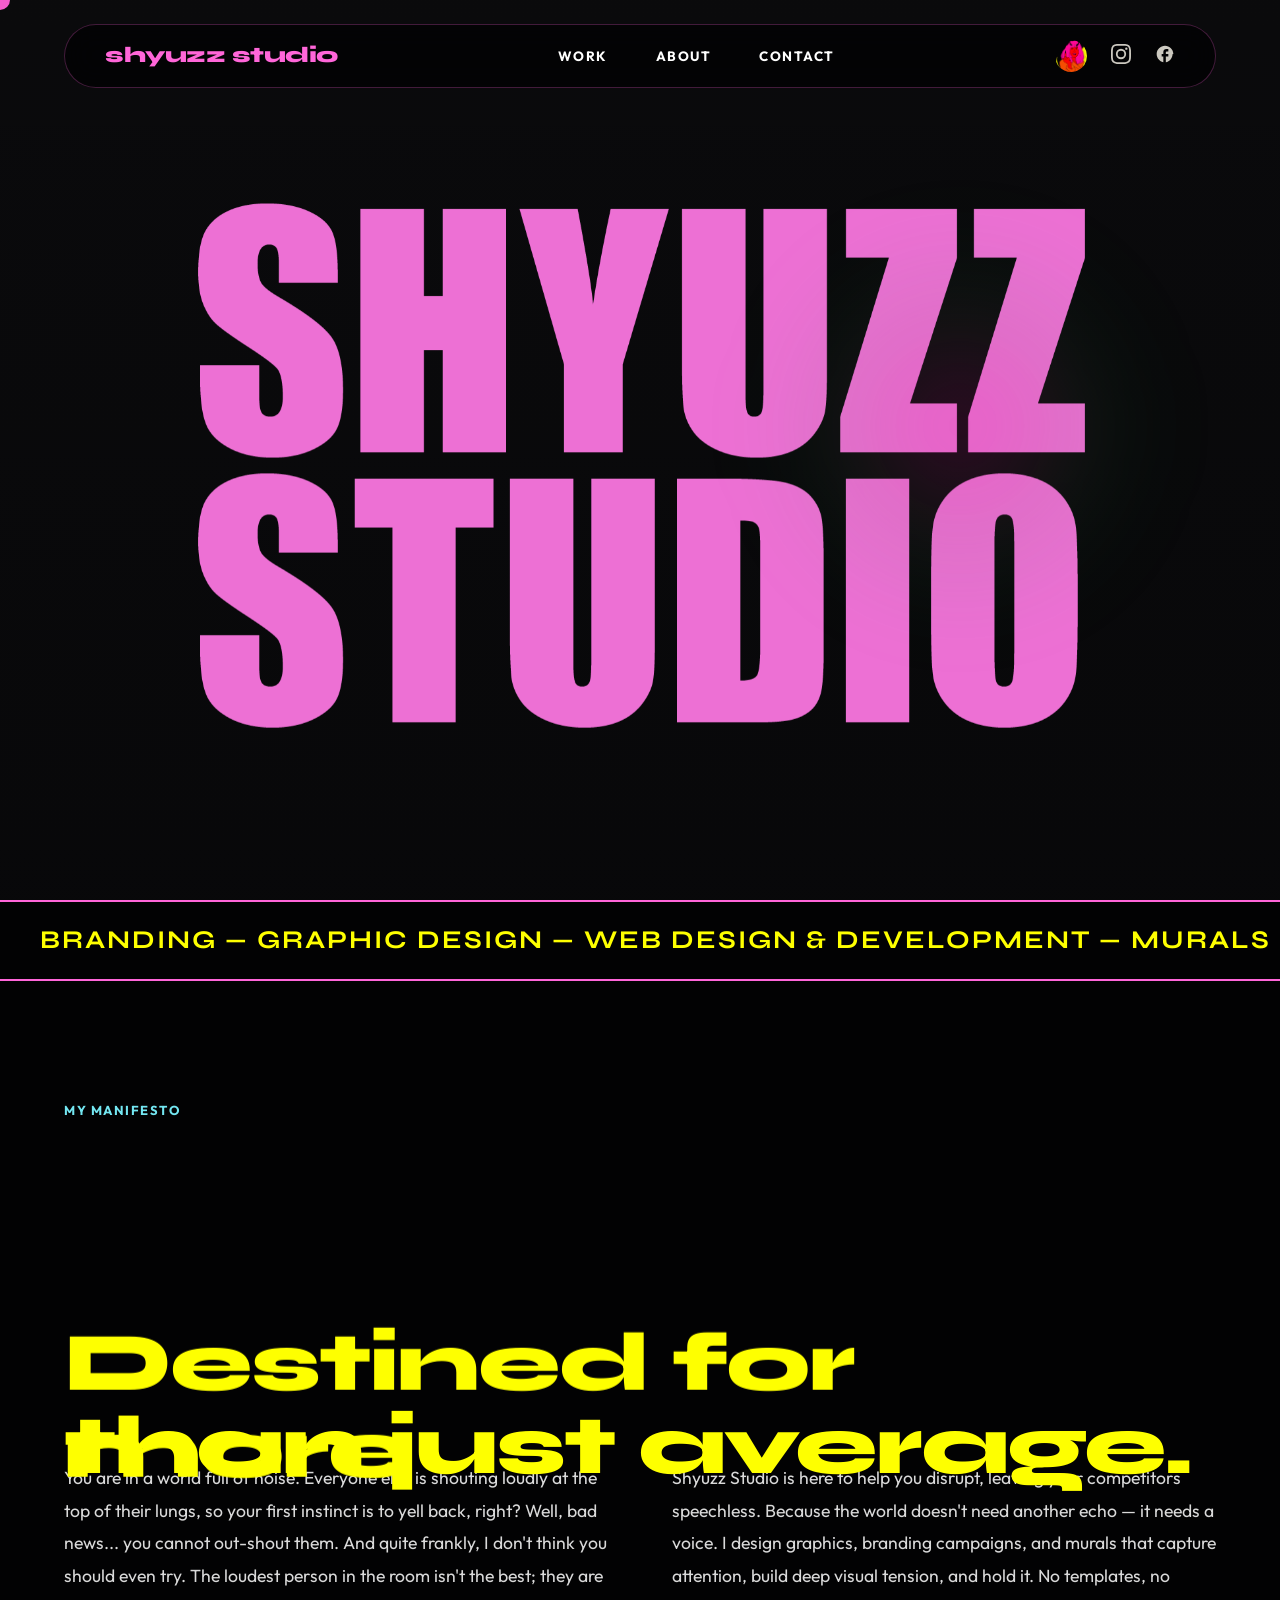
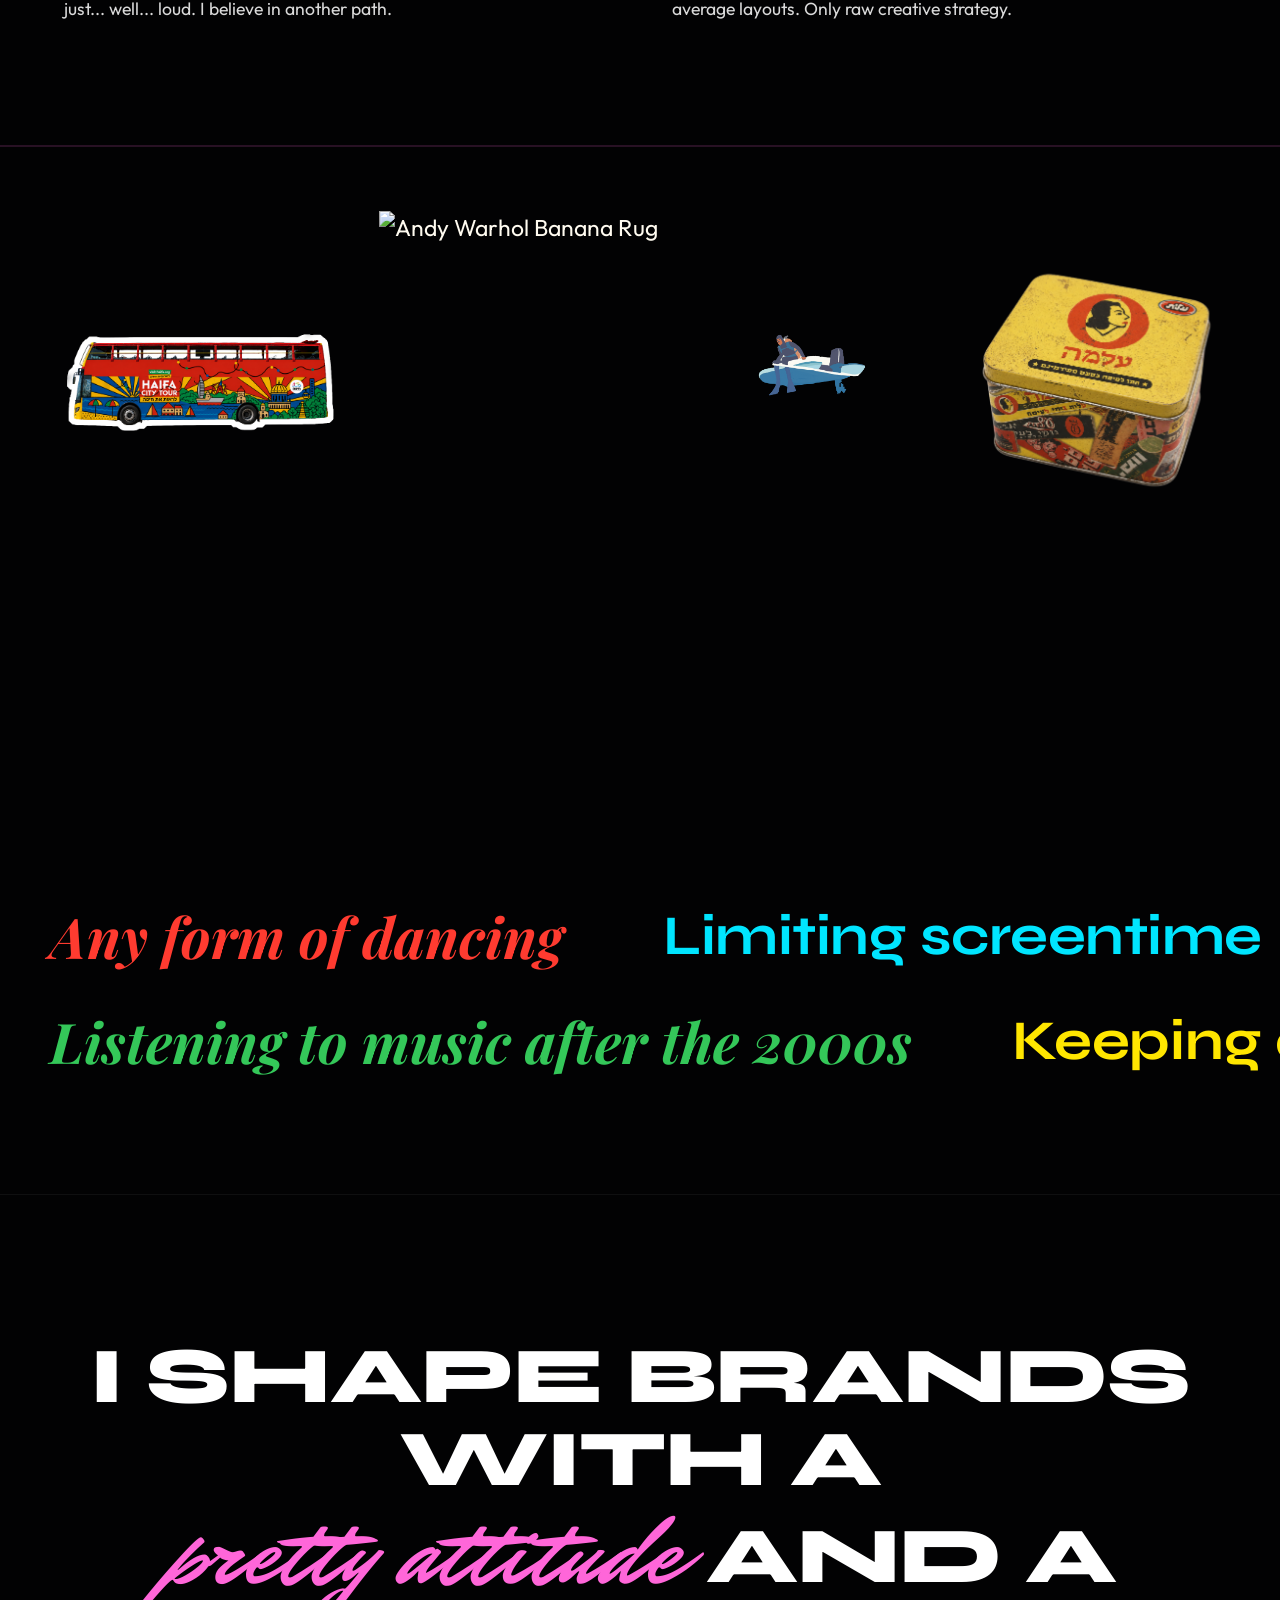
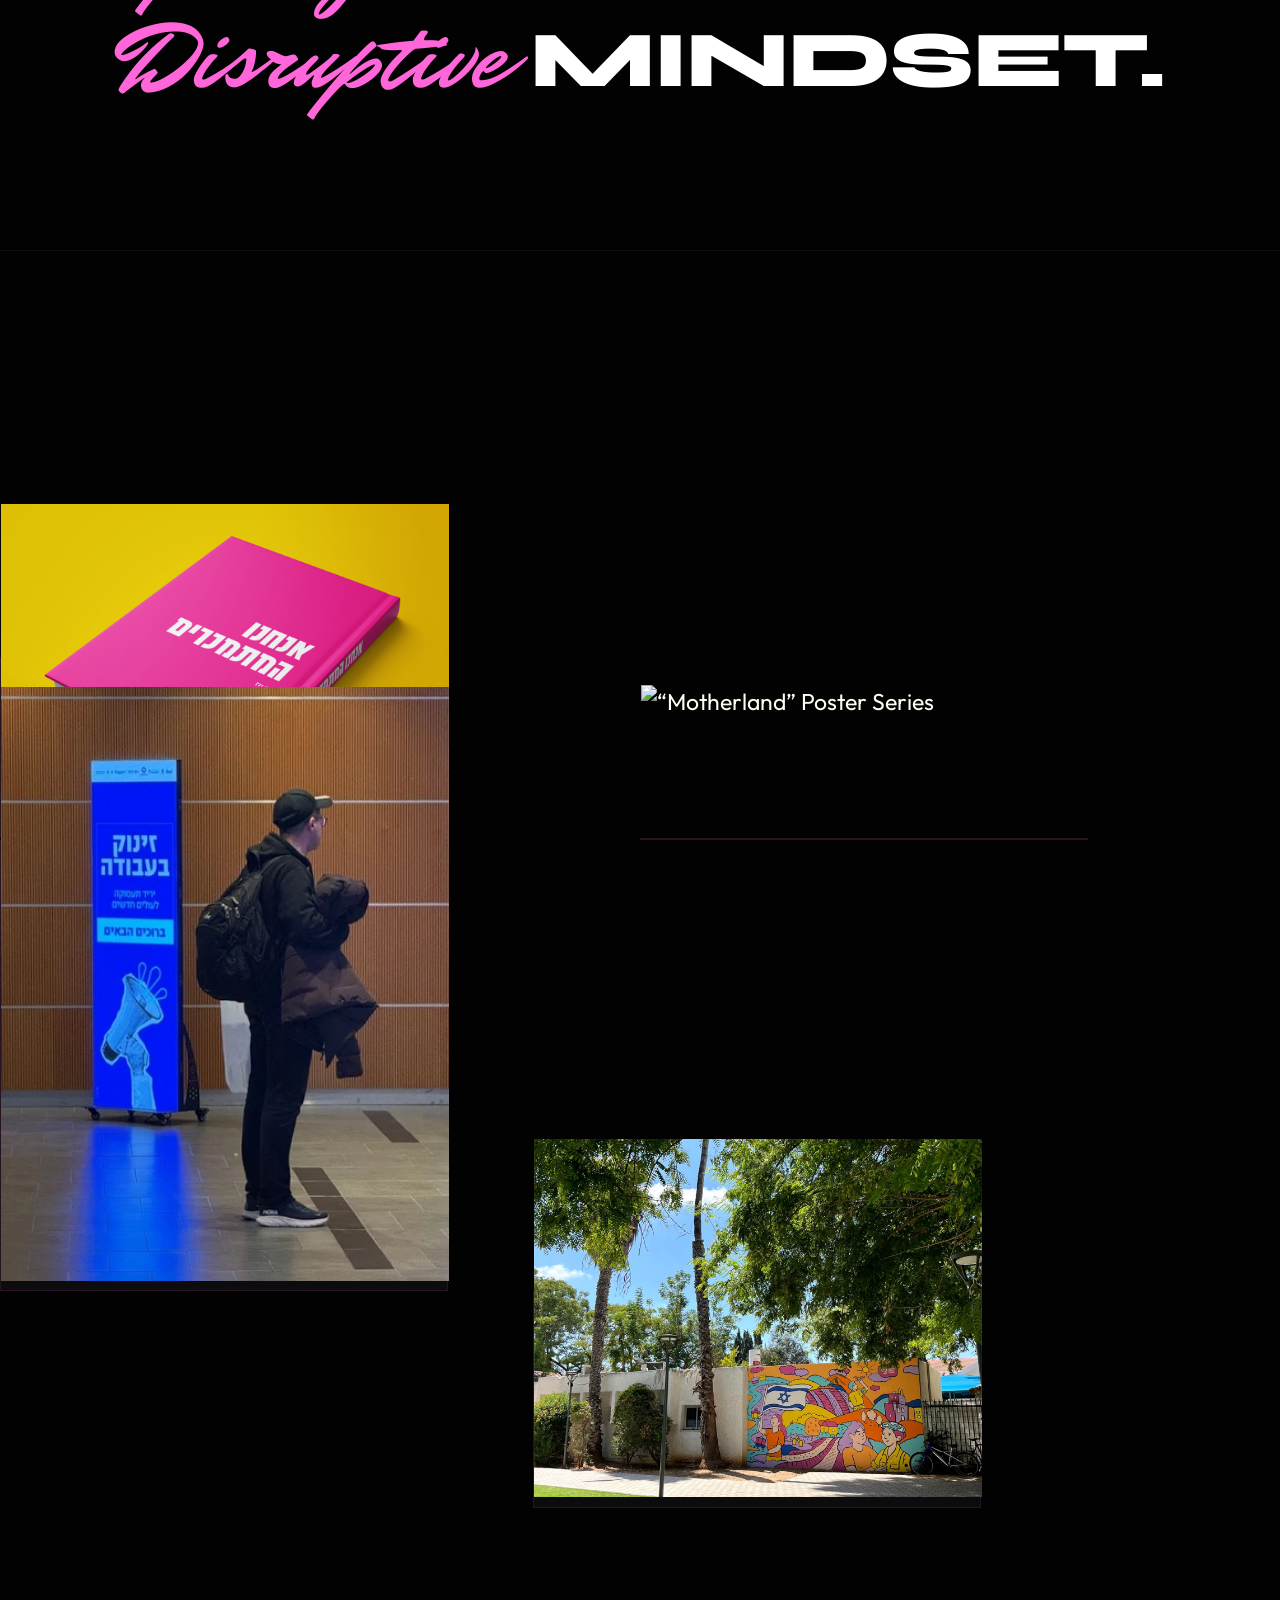
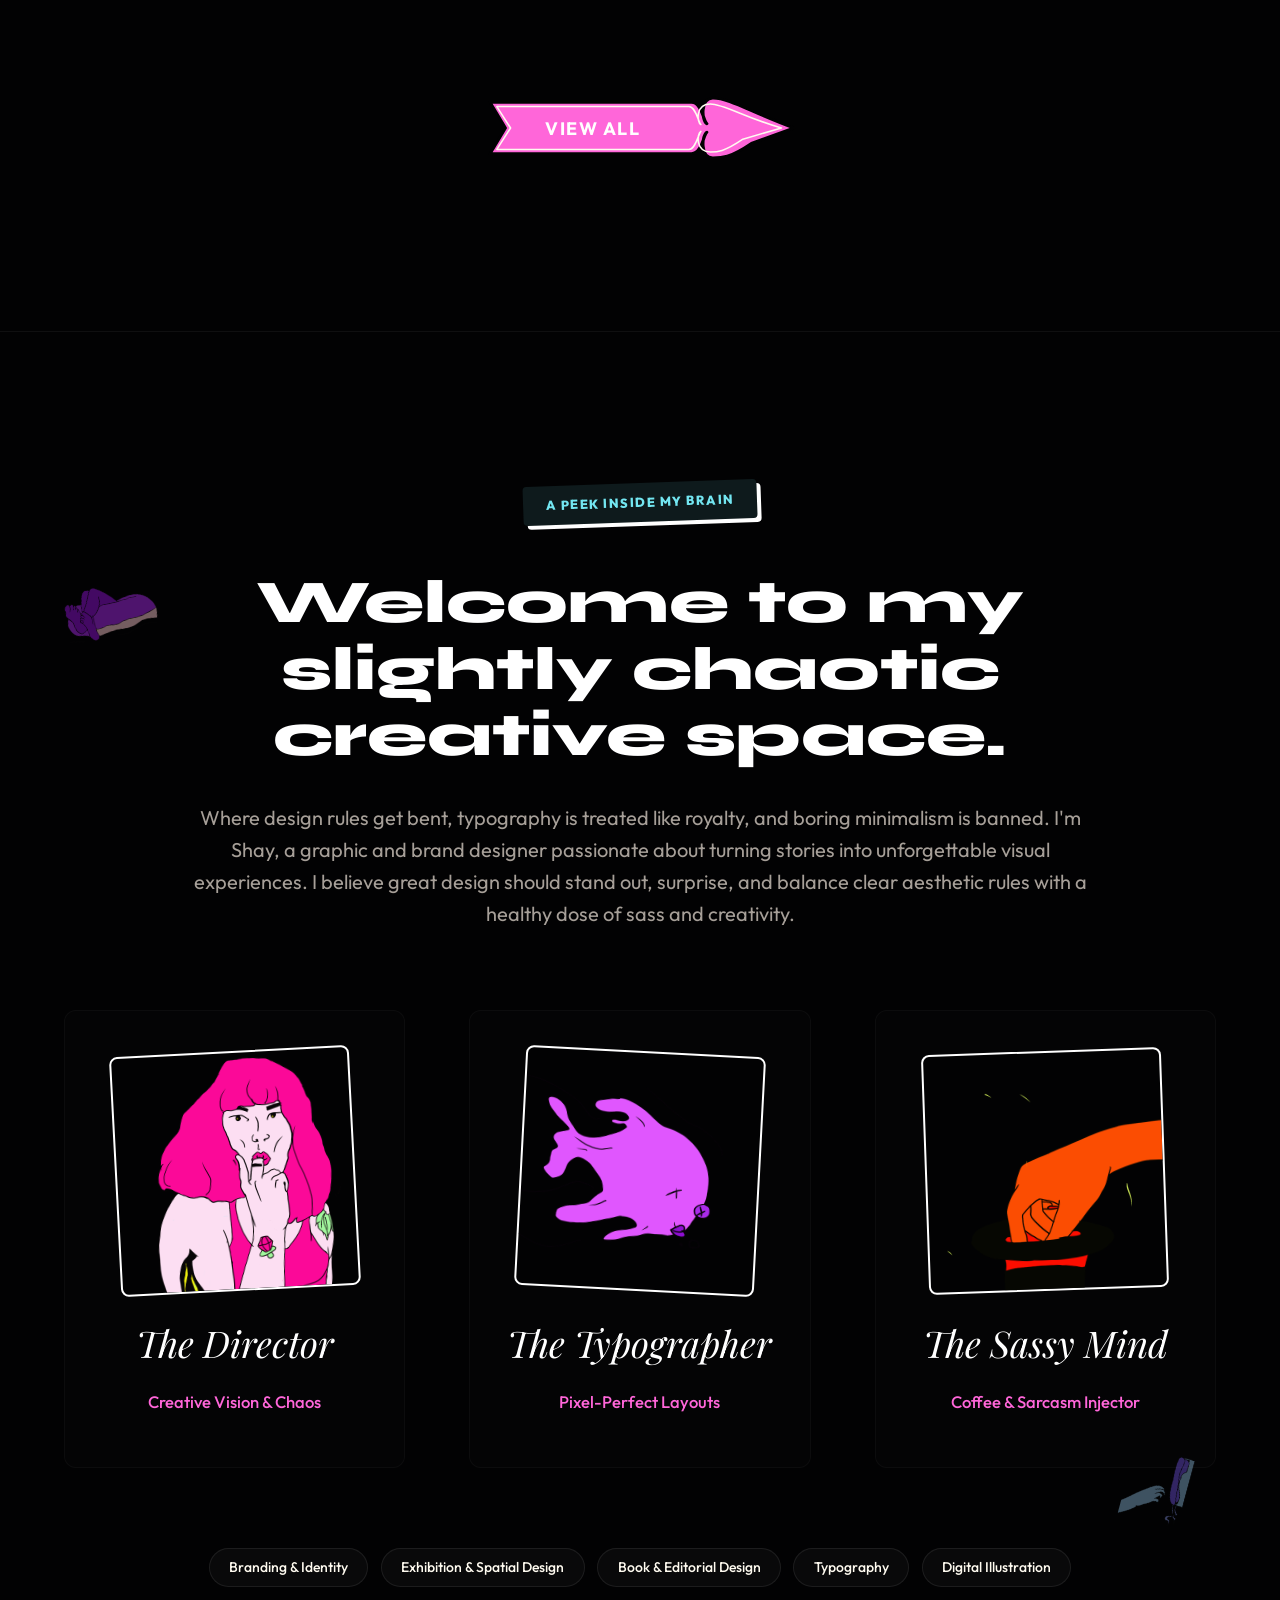
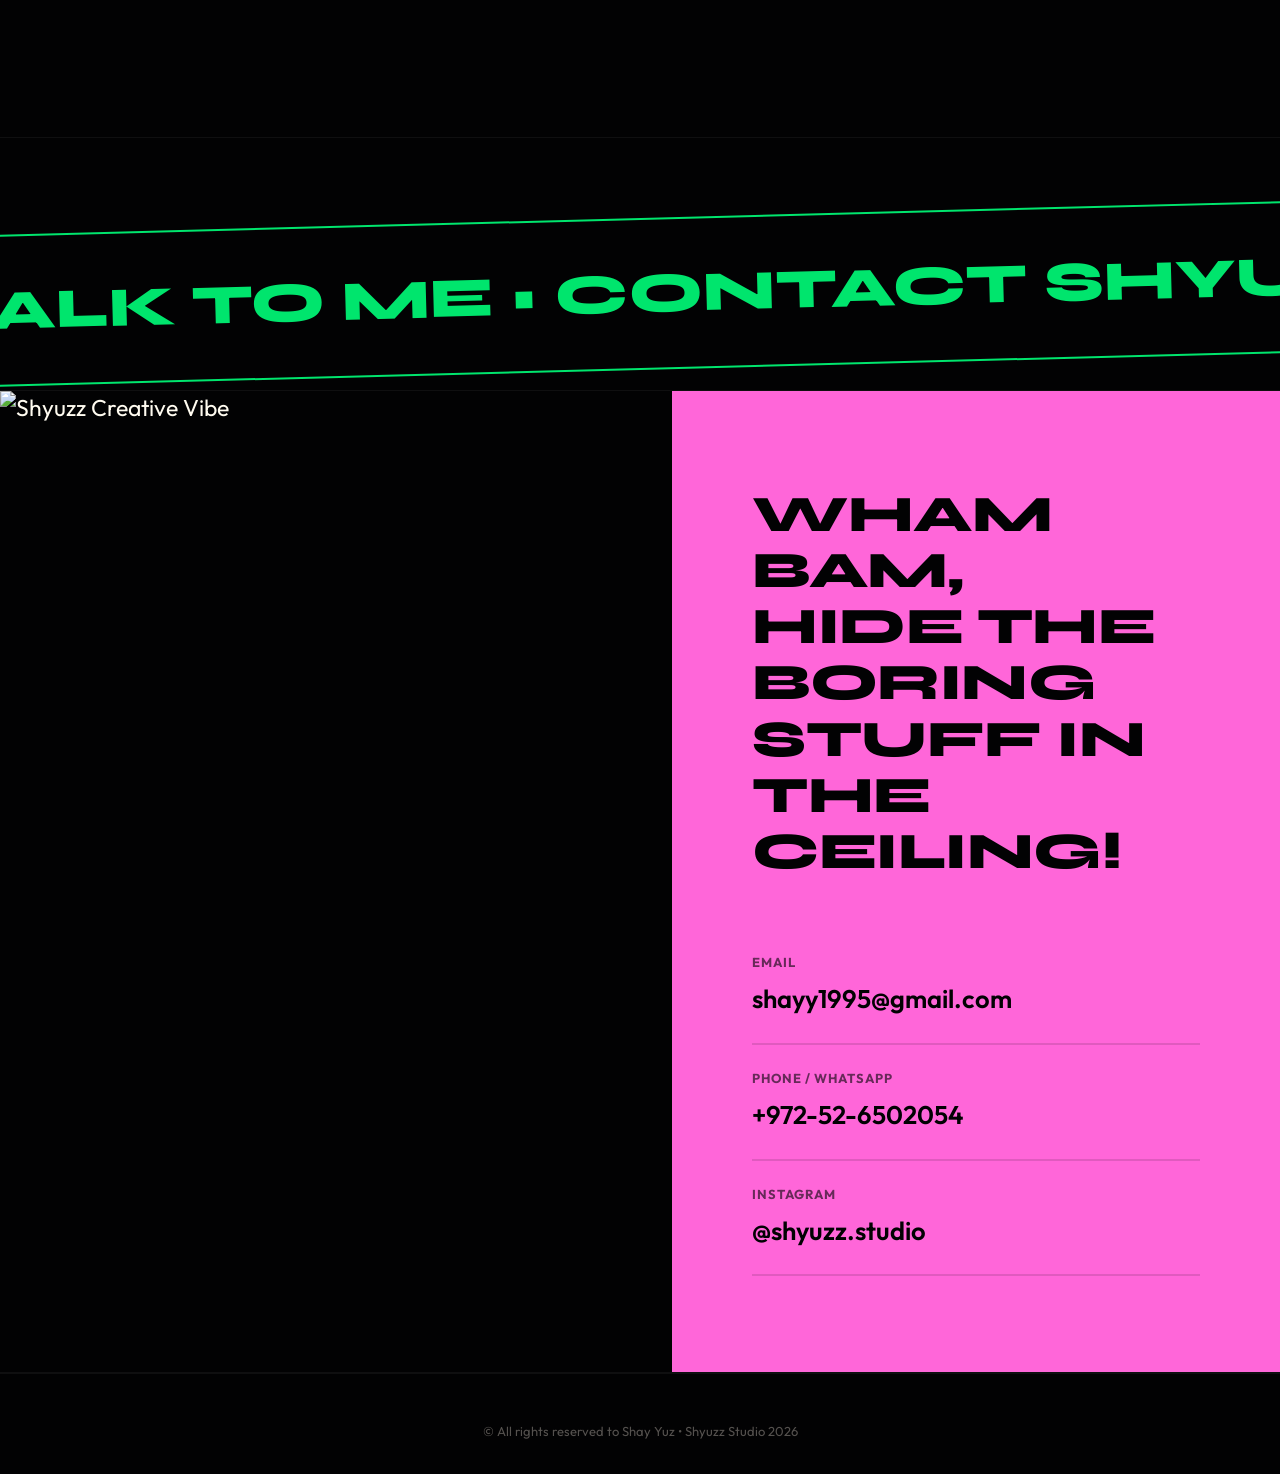
==== index.html @ 16d1f601 "v5.60: Fix Work background watermark display scope to strictly trigger only inside #work section" ====
<!DOCTYPE html>
<html lang="en" dir="ltr">
<head>
    <meta charset="UTF-8">
    <meta name="viewport" content="width=device-width, initial-scale=1.0">
    <title>Shyuzz Studio | Branding & Graphic Design</title>
    <meta name="description" content="Portfolio of Shay Yuz, brand & graphic designer. Bold identity design, exhibition graphics, murals, and visual storytelling.">
    
    <!-- Google Fonts -->
    <link rel="preconnect" href="https://fonts.googleapis.com">
    <link rel="preconnect" href="https://fonts.gstatic.com" crossorigin>
    <link href="https://fonts.googleapis.com/css2?family=Bodoni+Moda:ital,opsz,wght@0,6..96,400..700;1,6..96,400..700&family=Outfit:wght@300;400;500;700&family=Playfair+Display:ital,wght@0,400;0,700;1,700;1,800&family=Syne:wght@700;800&family=Caveat:wght@700&family=Mr+Dafoe&display=swap" rel="stylesheet">
    
    <!-- CSS Style -->
    <link rel="stylesheet" href="main-theme.css?v=5.60">
</head>
<body>

    <!-- Custom Cursor -->
    <div class="custom-cursor">
        <span class="cursor-text">VIEW</span>
    </div>

    <!-- Navigation Header -->
    <header class="main-header">
        <div class="header-container">
            <a href="/" class="logo">shyuzz studio</a>
            
            <nav class="main-nav">
                <a href="#work" class="nav-link">Work</a>
                <a href="#about" class="nav-link">About</a>
                <a href="#contact" class="nav-link">Contact</a>
            </nav>

            <div class="social-links">
                <!-- Tiny integrated Devil GIF animation in Header -->
                <div class="mini-gif-icon">
                    <img src="assets/Devil.gif" alt="Devil icon" class="header-mini-gif">
                </div>
                <a href="https://www.instagram.com/shyuzz.studio/" target="_blank" aria-label="Instagram">
                    <svg width="20" height="20" fill="currentColor" viewBox="0 0 24 24">
                        <path d="M12 2.163c3.204 0 3.584.012 4.85.07 3.252.148 4.771 1.691 4.919 4.919.058 1.265.069 1.645.069 4.849 0 3.205-.012 3.584-.069 4.849-.149 3.225-1.664 4.771-4.919 4.919-1.266.058-1.644.07-4.85.07-3.204 0-3.584-.012-4.849-.07-3.26-.149-4.771-1.699-4.919-4.92-.058-1.265-.07-1.644-.07-4.849 0-3.204.013-3.583.07-4.849.149-3.227 1.664-4.771 4.919-4.919 1.266-.057 1.645-.069 4.849-.069zM12 0C8.741 0 8.333.014 7.053.072 2.695.272.273 2.69.073 7.051.014 8.333 0 8.741 0 12c0 3.259.014 3.668.072 4.948.2 4.358 2.618 6.78 6.98 6.98 1.281.058 1.689.072 4.948.072 3.259 0 3.668-.014 4.948-.072 4.354-.2 6.782-2.618 6.979-6.98.059-1.28.073-1.689.073-4.948 0-3.259-.014-3.667-.072-4.947-.196-4.354-2.617-6.78-6.979-6.98C15.668.014 15.259 0 12 0zm0 5.838a6.162 6.162 0 1 0 0 12.324 6.162 6.162 0 0 0 0-12.324zM12 16a4 4 0 1 1 0-8 4 4 0 0 1 0 8zm6.406-11.845a1.44 1.44 0 1 0 0 2.881 1.44 1.44 0 0 0 0-2.881z"/>
                    </svg>
                </a>
                <a href="https://www.facebook.com/shay.yuz" target="_blank" aria-label="Facebook">
                    <svg width="20" height="20" fill="currentColor" viewBox="0 0 24 24">
                        <path d="M22 12c0-5.52-4.48-10-10-10S2 6.48 2 12c0 4.84 3.44 8.87 8 9.8V15H8v-3h2V9.5C10 7.57 11.57 6 13.5 6H16v3h-2c-.55 0-1 .45-1 1v2h3v3h-3v6.95c4.56-.93 8-4.96 8-9.75z"/>
                    </svg>
                </a>
            </div>

            <!-- Hamburger Button for mobile -->
            <button class="mobile-menu-btn" aria-label="Toggle Menu">
                <span class="bar"></span>
                <span class="bar"></span>
            </button>
        </div>
    </header>

    <!-- Fullscreen Mobile Menu -->
    <div class="mobile-menu-overlay">
        <nav class="mobile-nav">
            <a href="#work" class="mobile-nav-link">Work</a>
            <a href="#about" class="mobile-nav-link">About</a>
            <a href="#contact" class="mobile-nav-link">Contact</a>
        </nav>
    </div>

    <!-- Main Container -->
    <main id="smooth-wrapper">
        <div id="smooth-content">

            <!-- Panel 1: Pure Black Background -->
            <div class="scroll-color-panel" data-bg-color="#020203">
                <!-- Hero Section -->
            <section class="hero-section">
                <!-- Looping video background -->
                <div class="hero-video-bg-container">
                    <video src="assets/header-loop.mp4" autoplay muted loop playsinline class="hero-video-bg"></video>
                    <div class="hero-video-overlay"></div>
                </div>


                <div class="hero-container">
                    <h1 class="hero-title">
                        <img src="assets/hero_title.png" alt="shyuzz studio" class="hero-title-img">
                    </h1>



                    <!-- Background Parallax Orb (Subtle ambient glow) -->
                    <div class="floating-graphic" data-speed="1.5">
                        <div class="neon-orb"></div>
                    </div>
                </div>
            </section>

            <!-- Section 1.3: Top Red Marquee Ticker -->
            <div class="top-marquee-section">
                <div class="top-marquee-container">
                    <div class="top-marquee-inner">
                        <span>Branding — Graphic Design — Web Design & Development — Murals — Illustration — Creative Strategy — Art Direction —</span>
                        <span>Branding — Graphic Design — Web Design & Development — Murals — Illustration — Creative Strategy — Art Direction —</span>
                        <span>Branding — Graphic Design — Web Design & Development — Murals — Illustration — Creative Strategy — Art Direction —</span>
                        <span>Branding — Graphic Design — Web Design & Development — Murals — Illustration — Creative Strategy — Art Direction —</span>
                    </div>
                </div>
            </div>
            </div> <!-- Close Panel 1 -->

            <!-- Panel 2: Pure Black Background -->
            <div class="scroll-color-panel" data-bg-color="#020203">
                <!-- Section 1.5: Manifesto Section (Title + Two Text Columns) -->
                <section class="story-fixed-scroll-section">
                    <div class="story-fixed-scroll-container">

                        <!-- Full-width title block -->
                        <div class="manifesto-header">
                            <span class="story-tag">MY MANIFESTO</span>
                            <h2 class="story-title-highlight"><span class="reveal-text">Destined for more</span><br><span class="reveal-text">than just average.</span></h2>
                        </div>

                        <!-- Two text columns -->
                        <div class="manifesto-columns">
                            <div class="manifesto-col">
                                <p class="reveal-paragraph">You are in a world full of noise. Everyone else is shouting loudly at the top of their lungs, so your first instinct is to yell back, right? Well, bad news... you cannot out-shout them. And quite frankly, I don't think you should even try. The loudest person in the room isn't the best; they are just... well... loud. I believe in another path.</p>
                            </div>
                            <div class="manifesto-col">
                                <p class="reveal-paragraph">Shyuzz Studio is here to help you disrupt, leaving your competitors speechless. Because the world doesn't need another echo — it needs a voice. I design graphics, branding campaigns, and murals that capture attention, build deep visual tension, and hold it. No templates, no average layouts. Only raw creative strategy.</p>
                            </div>
                        </div>

                    </div>
                </section>

            <!-- Section: Cutout Image Marquee -->
            <section class="cutout-marquee-section">
                <div class="image-marquee">
                    <div class="image-marquee__track">

                        <!-- cutout1: Haifa Bus -->
                        <div class="image-marquee__item" data-project-id="red-bus">
                            <img src="assets/cutouts/cutout1.png" alt="Haifa City Tour Bus" class="cutout-img cutout-img--default">
                            <div class="cutout-label">Haifa City Tour<br><span>Double decker bus branding</span></div>
                        </div>

                        <!-- cutout2: Andy Warhol rug + tattoo -->
                        <div class="image-marquee__item" data-project-id="gil-goren">
                            <img src="assets/cutouts/cutout2.png" alt="Andy Warhol Banana Rug" class="cutout-img cutout-img--default">
                            <div class="cutout-label">Warhol-inspired rug<br><span>I made this rug & also tattooed it on my body</span></div>
                        </div>

                        <!-- cutout3: Scuba Diver -->
                        <div class="image-marquee__item" data-project-id="magical-summer">
                            <img src="assets/cutouts/cutout3.png" alt="Scuba Diving Illustration" class="cutout-img cutout-img--default">
                            <div class="cutout-label">Scuba Diving Illustration<br><span>Hand-painted vector art</span></div>
                        </div>

                        <!-- cutout4: Old cosplay/candy tin box inspiration -->
                        <div class="image-marquee__item" data-project-id="telma">
                            <img src="assets/cutouts/cutout4.png" alt="Vintage Telma Candy Box" class="cutout-img cutout-img--default">
                            <div class="cutout-label">Vintage Telma Tin Box<br><span>Inspired by old product packaging</span></div>
                        </div>

                        <!-- cutout5: Gumball Machine -->
                        <div class="image-marquee__item" data-project-id="family-festival">
                            <img src="assets/cutouts/cutout5.png" alt="Gumball Machine Graphic" class="cutout-img cutout-img--default">
                            <div class="cutout-label">Gumball Machine<br><span>Popping pop-art candy graphics</span></div>
                        </div>

                        <!-- cutout6: Crowned Duck -->
                        <div class="image-marquee__item" data-project-id="job-leap">
                            <img src="assets/cutouts/cutout6.png" alt="Pink Duck with Golden Crown" class="cutout-img cutout-img--default">
                            <div class="cutout-label">Pink Duck with Crown<br><span>The queen of pop-art attitude</span></div>
                        </div>

                        <!-- Seamless loop duplicates -->
                        <div class="image-marquee__item" data-project-id="red-bus">
                            <img src="assets/cutouts/cutout1.png" alt="Haifa City Tour Bus" class="cutout-img cutout-img--default">
                            <div class="cutout-label">Haifa City Tour<br><span>Double decker bus branding</span></div>
                        </div>
                        <div class="image-marquee__item" data-project-id="gil-goren">
                            <img src="assets/cutouts/cutout2.png" alt="Andy Warhol Banana Rug" class="cutout-img cutout-img--default">
                            <div class="cutout-label">Warhol-inspired rug<br><span>I made this rug & also tattooed it on my body</span></div>
                        </div>
                        <div class="image-marquee__item" data-project-id="magical-summer">
                            <img src="assets/cutouts/cutout3.png" alt="Scuba Diving Illustration" class="cutout-img cutout-img--default">
                            <div class="cutout-label">Scuba Diving Illustration<br><span>Hand-painted vector art</span></div>
                        </div>
                        <div class="image-marquee__item" data-project-id="telma">
                            <img src="assets/cutouts/cutout4.png" alt="Vintage Telma Candy Box" class="cutout-img cutout-img--default">
                            <div class="cutout-label">Vintage Telma Tin Box<br><span>Inspired by old product packaging</span></div>
                        </div>
                        <div class="image-marquee__item" data-project-id="family-festival">
                            <img src="assets/cutouts/cutout5.png" alt="Gumball Machine Graphic" class="cutout-img cutout-img--default">
                            <div class="cutout-label">Gumball Machine<br><span>Popping pop-art candy graphics</span></div>
                        </div>
                        <div class="image-marquee__item" data-project-id="job-leap">
                            <img src="assets/cutouts/cutout6.png" alt="Pink Duck with Golden Crown" class="cutout-img cutout-img--default">
                            <div class="cutout-label">Pink Duck with Crown<br><span>The queen of pop-art attitude</span></div>
                        </div>

                    </div>
                </div>
            </section>


            <!-- Section: Things I'm not so great at (Idyllic Style Double Marquee) -->
            <section id="notgoodat">
                <h3 class="notgoodat-title"><span class="reveal-text">Things my resume conveniently omitted...</span></h3>
                
                <!-- Lane 1 (Scrolls Left) -->
                <div class="marquee-lane">
                    <div class="marquee-lane__inner">
                        <span class="red denton">Any form of dancing</span>
                        <span class="blue-light kafka">Limiting screentime</span>
                        <span class="pink denton">Saying no to coffee</span>
                        <span class="orange marthi">Closing browser tabs</span>
                        <span class="purple denton">Going to bed before 2 AM</span>
                        <span class="green-dark kafka">Keeping a tidy studio</span>
                        
                        <!-- Duplicate for seamless loop -->
                        <span class="red denton">Any form of dancing</span>
                        <span class="blue-light kafka">Limiting screentime</span>
                        <span class="pink denton">Saying no to coffee</span>
                        <span class="orange marthi">Closing browser tabs</span>
                        <span class="purple denton">Going to bed before 2 AM</span>
                        <span class="green-dark kafka">Keeping a tidy studio</span>
                    </div>
                </div>

                <!-- Lane 2 (Scrolls Right - Alternating) -->
                <div class="marquee-lane alternating">
                    <div class="marquee-lane__inner">
                        <span class="green-light denton">Listening to music after the 2000s</span>
                        <span class="yellow marthi">Keeping a clean desktop</span>
                        <span class="pink kafka">Rollerblade coordination</span>
                        <span class="green-light denton">Getting rid of plants</span>
                        <span class="yellow marthi">Keeping a tidy wardrobe</span>
                        <span class="red denton">Pretending to like boring minimalism</span>
                        
                        <!-- Duplicate for seamless loop -->
                        <span class="green-light denton">Listening to music after the 2000s</span>
                        <span class="yellow marthi">Keeping a clean desktop</span>
                        <span class="pink kafka">Rollerblade coordination</span>
                        <span class="green-light denton">Getting rid of plants</span>
                        <span class="yellow marthi">Keeping a tidy wardrobe</span>
                        <span class="red denton">Pretending to like boring minimalism</span>
                    </div>
                </div>
            </section>

            <!-- Section 1.7: Massive Accent Typography Banner -->
            <section class="massive-banner-section">
                <div class="massive-banner-container">
                    <h2 class="massive-text">
                        I SHAPE BRANDS WITH A
                        <br>
                        <em class="magnificent-text">pretty attitude</em> AND A
                        <br>
                        <em class="magnificent-text">Disruptive</em> MINDSET.
                    </h2>
                </div>
            </section>
            </div> <!-- Close Panel 2 -->

            <!-- Panel 3: Pure Black Background -->
            <div class="scroll-color-panel" data-bg-color="#020203">
                <!-- Projects Showcase Section (Idyllic Inspired Layout) -->
            <section id="work" class="work-section">
                <!-- Anchor for fading in the fixed "Work" background text -->
                <div class="workon"></div>
                <div class="work-background-text">Work</div>


                <!-- Asymmetric alternating portfolio track (Idyllic Style) -->
                <div class="portsection">
                    <!-- Panel 1 (Left Column) -->
                    <div class="panelc panel1 reveal fadee" data-category="books" data-project-id="strange-addiction">
                            <div class="row">
                                <div class="col-md-6 col-sm-12">
                                    <div class="project-block">
                                        <div class="gallery-wrap">
                                            <div class="gallery">
                                                <img src="assets/books/starnge eddiction/Book_Mockup_01.png" alt="“Strange Addiction” Book Design" class="project-img">
                                            </div>
                                        </div>
                                    </div>
                                </div>
                            </div>
                        </div>

                        <!-- Panel 2 (Right Column - offset-md-6) -->
                        <div class="panelc panel2 reveal fadee" data-category="posters" data-project-id="motherland">
                            <div class="row">
                                <div class="col-md-6 col-sm-12 offset-md-6">
                                    <div class="project-block">
                                        <div class="gallery-wrap">
                                            <div class="gallery">
                                                <img src="assets/posters/Motherland/ENGLISH POSTERS.png" alt="“Motherland” Poster Series" class="project-img">
                                            </div>
                                        </div>
                                    </div>
                                </div>
                            </div>
                        </div>

                        <!-- Panel 3 (Left Column) -->
                        <div class="panelc panel3 reveal fadee" data-category="branding" data-project-id="job-leap">
                            <div class="row">
                                <div class="col-md-6 col-sm-12">
                                    <div class="project-block">
                                        <div class="gallery-wrap">
                                            <div class="gallery">
                                                <img src="assets/branding/job-leap-branding/flyer-mockup.jpg" alt="Job Leap Conference Branding" class="project-img">
                                            </div>
                                        </div>
                                    </div>
                                </div>
                            </div>
                        </div>

                        <!-- Panel 4 (Right Column - offset-md-5) -->
                        <div class="panelc panel4 reveal fadee" data-category="murals" data-project-id="garin-tzabar">
                            <div class="row">
                                <div class="col-md-6 col-sm-12 offset-md-5">
                                    <div class="project-block">
                                        <div class="gallery-wrap">
                                            <div class="gallery">
                                                <img src="assets/murals/Garin%20Tzabar%20%7C%20Community%20Wall%20Art/540514125_1171119641713980_4907827523360123064_n.jpg" alt="Garin Tzabar Community Wall Art" class="project-img">
                                            </div>
                                        </div>
                                    </div>
                                </div>
                            </div>
                        </div>

                        <!-- Panel 5 (Left Column - extra-project) -->
                        <div class="panelc panel5 reveal fadee extra-project" data-category="murals" data-project-id="papa-bakery">
                            <div class="row">
                                <div class="col-md-6 col-sm-12">
                                    <div class="project-block">
                                        <div class="gallery-wrap">
                                            <div class="gallery">
                                                <img src="assets/murals/Papa%20Bakery/IMG_3312.jpeg" alt="Papa Bakery Mural" class="project-img">
                                            </div>
                                        </div>
                                    </div>
                                </div>
                            </div>
                        </div>

                        <!-- Panel 6 (Right Column - offset-md-6 - extra-project) -->
                        <div class="panelc panel6 reveal fadee extra-project" data-category="branding" data-project-id="pop-art">
                            <div class="row">
                                <div class="col-md-6 col-sm-12 offset-md-6">
                                    <div class="project-block">
                                        <div class="gallery-wrap">
                                            <div class="gallery">
                                                <img src="assets/branding/Pop%20Art%20Family%20Festival/DL-56246%20POP%20ART%20FAMILIES.png" alt="Pop Art Family Festival" class="project-img">
                                            </div>
                                        </div>
                                    </div>
                                </div>
                            </div>
                        </div>

                        <!-- Panel 7 (Centered / offset-md-3 - extra-project) -->
                        <div class="panelc panel7 reveal fadee extra-project" data-category="branding" data-project-id="museums-campaign">
                            <div class="row">
                                <div class="col-md-6 col-sm-12 offset-md-3">
                                    <div class="project-block">
                                        <div class="gallery-wrap">
                                            <div class="gallery">
                                                <img src="assets/branding/Haifa%20Museums%20Promotional%20Poster%20Series/DL-57304%20Passover%20HMS%20Banners%20%D7%A4%D7%9C%D7%96%D7%9E%D7%94%201600x916.png" alt="Haifa Museums Poster Design" class="project-img">
                                            </div>
                                        </div>
                                    </div>
                                </div>
                            </div>
                        </div>

                    </div> <!-- End of .portsection -->
                    
                    <!-- Anchor for fading out the fixed background "Work" text -->
                    <div class="workoff"></div>

                    <!-- Custom Decorative Ribbon VIEW ALL button (Idyllic Style) -->
                    <div class="view-more-btn-container">
                        <a href="work/" target="_blank" class="view-more-custom-btn" id="toggle-projects-btn" style="text-decoration: none !important;">
                            <svg viewBox="0 0 420 100" class="ribbon-arrow-svg">
                                <!-- Outer Arrow (Pink with border) -->
                                <path class="ribbon-path" d="M 35 20 L 270 20 C 282 20, 284 42, 288 45 C 282 42, 280 15, 295 15 C 315 15, 340 32, 390 50 L 340 68 C 315 85, 305 85, 295 85 C 280 85, 282 58, 288 55 C 284 58, 282 80, 270 80 L 35 80 L 53 50 Z" 
                                      fill="var(--color-magenta)" 
                                      stroke="var(--color-bg)" 
                                      stroke-width="3.5" 
                                      stroke-linejoin="round"/>
                                
                                <!-- Inner Gold/Cream Border -->
                                <path class="ribbon-inner-path" d="M 43 25 L 267 25 C 275 25, 278 43, 281 46 C 276 43, 275 22, 292 22 C 308 22, 330 37, 375 50 L 330 63 C 308 78, 300 78, 292 78 C 275 78, 276 57, 281 54 C 278 57, 275 75, 267 75 L 43 75 L 59 50 Z" 
                                      fill="none" 
                                      stroke="var(--color-cream)" 
                                      stroke-width="1.8" 
                                      stroke-linejoin="round"/>

                                <!-- Text -->
                                <text class="ribbon-text" x="155" y="58" 
                                      font-family="'Outfit', sans-serif" 
                                      font-size="21" 
                                      font-weight="700" 
                                      fill="#ffffff" 
                                      text-anchor="middle" 
                                      letter-spacing="2">VIEW ALL</text>
                            </svg>
                        </a>
                    </div>
            </section>
            </div> <!-- Close Panel 3 -->

            <!-- Panel 4: Pure Black Background -->
            <div class="scroll-color-panel" data-bg-color="#020203">
                <!-- About Section (Editorial Layout) -->
            <section id="about" class="about-section">
                <!-- Floating Ambient Cutouts (Idyllic Style) -->
                <div class="wall-images">
                    <img src="assets/גלגל_הצלה.gif" alt="" class="wall-1 reveal">
                    <img src="assets/טלפון.gif" alt="" class="wall-2 reveal">
                </div>

                <div class="about-container">
                    <div class="about-intro-wrap">
                        <span class="about-badge">A PEEK INSIDE MY BRAIN</span>
                        <h2 class="about-intro-title">Welcome to my slightly chaotic creative space.</h2>
                        <p class="about-intro-text">
                            Where design rules get bent, typography is treated like royalty, and boring minimalism is banned. 
                            I'm Shay, a graphic and brand designer passionate about turning stories into unforgettable visual experiences. 
                            I believe great design should stand out, surprise, and balance clear aesthetic rules with a healthy dose of sass and creativity.
                        </p>
                    </div>

                    <!-- The Gang / The Roles I Play (Idyllic Team Style Grid) -->
                    <div class="people__grid">
                        <div class="people__row row-about">
                            <!-- Person 1: Creative Director -->
                            <div class="person person-1 reveal">
                                <div class="person__image">
                                    <img src="assets/Bubble_Shay.gif" alt="The Visionary" class="person-img">
                                </div>
                                <h4 class="person__name">The Director</h4>
                                <div class="person__position">Creative Vision & Chaos</div>
                                <div class="person__fact">Translates big ideas into bold layouts</div>
                            </div>

                            <!-- Person 2: Font Obsessive -->
                            <div class="person person-2 reveal">
                                <div class="person__image">
                                    <img src="assets/דגי_דג.gif" alt="The Font Obsessive" class="person-img">
                                </div>
                                <h4 class="person__name">The Typographer</h4>
                                <div class="person__position">Pixel-Perfect Layouts</div>
                                <div class="person__fact">Physically hurts when seeing bad kerning</div>
                            </div>

                            <!-- Person 3: Sassy Coordinator -->
                            <div class="person person-3 reveal">
                                <div class="person__image">
                                    <img src="assets/קוסם_כתום.gif" alt="The Sassy Coordinator" class="person-img">
                                </div>
                                <h4 class="person__name">The Sassy Mind</h4>
                                <div class="person__position">Coffee & Sarcasm Injector</div>
                                <div class="person__fact">Fueled by double espressos & disruption</div>
                            </div>
                        </div>
                    </div>

                    <div class="skills-chips">
                        <span class="skill-chip">Branding & Identity</span>
                        <span class="skill-chip">Exhibition & Spatial Design</span>
                        <span class="skill-chip">Book & Editorial Design</span>
                        <span class="skill-chip">Typography</span>
                        <span class="skill-chip">Digital Illustration</span>
                    </div>
                </div>
            </section>
            </div> <!-- Close Panel 4 -->

            <!-- Panel 5: Pure Black Background for Contact and Footer -->
            <div class="scroll-color-panel" data-bg-color="#020203">

            <section id="contact" class="contact-section">
                
                <!-- Infinite Marquee -->
                <div class="marquee-wrapper">
                    <div class="marquee-content">
                        <span>TALK TO ME • CONTACT SHYUZZ • LET'S DESIGN SOMETHING SASSY •</span>
                        <span>TALK TO ME • CONTACT SHYUZZ • LET'S DESIGN SOMETHING SASSY •</span>
                        <span>TALK TO ME • CONTACT SHYUZZ • LET'S DESIGN SOMETHING SASSY •</span>
                        <span>TALK TO ME • CONTACT SHYUZZ • LET'S DESIGN SOMETHING SASSY •</span>
                    </div>
                </div>

                <div class="contact-container-full">
                    <div class="contact-grid-split">
                        <!-- Left side: The custom GIF (Flush/Full-height) -->
                        <div class="contact-media-column">
                            <img src="assets/bottom-section/bottom_gif.gif" alt="Shyuzz Creative Vibe" class="contact-gif-media">
                        </div>

                        <!-- Right side: The text and contact links styled like the form -->
                        <div class="contact-info-column">
                            <h2 class="contact-split-heading">
                                WHAM BAM,<br>HIDE THE BORING<br>STUFF IN THE CEILING!
                            </h2>
                            
                            <div class="contact-links-list">
                                <div class="contact-link-row">
                                    <span class="contact-link-label">Email</span>
                                    <a href="mailto:shayy1995@gmail.com" class="contact-link-value">shayy1995@gmail.com</a>
                                </div>
                                <div class="contact-link-row">
                                    <span class="contact-link-label">Phone / WhatsApp</span>
                                    <a href="tel:+972526502054" class="contact-link-value">+972-52-6502054</a>
                                </div>
                                <div class="contact-link-row">
                                    <span class="contact-link-label">Instagram</span>
                                    <a href="https://www.instagram.com/shyuzz.studio/" target="_blank" class="contact-link-value">@shyuzz.studio</a>
                                </div>
                            </div>
                        </div>
                    </div>

                    <!-- Footer -->
                    <footer class="main-footer">
                        <p class="footer-copy">© All rights reserved to Shay Yuz • Shyuzz Studio 2026</p>
                    </footer>
                </div>
            </section>
            </div> <!-- Close Panel 5 -->

        </div>
    </main>

    <!-- Case Study Fullscreen Animated Overlay (Modal) -->
    <div class="project-modal" id="project-modal">
        <button class="modal-close-btn" aria-label="Close Case Study">
            <svg width="30" height="30" viewBox="0 0 24 24" fill="none" stroke="currentColor" stroke-width="2" stroke-linecap="round" stroke-linejoin="round">
                <line x1="18" y1="6" x2="6" y2="18"></line>
                <line x1="6" y1="6" x2="18" y2="18"></line>
            </svg>
        </button>
        <div class="modal-scroll-container">
            <div class="modal-header">
                <span class="modal-tag" id="modal-tag">Branding</span>
                <h2 class="modal-title" id="modal-title">Project Title</h2>
                <div class="modal-desc-container">
                    <p class="modal-desc" id="modal-desc">Project description goes here...</p>
                </div>
            </div>
            
            <!-- Vertical Gallery of all project assets -->
            <div class="modal-gallery" id="modal-gallery">
                <!-- Dynamically populated via JS -->
            </div>
        </div>
    </div>

    <!-- SVG Filter for organic fluid warping/waving of the grid background -->
    <svg style="position: absolute; width: 0; height: 0; pointer-events: none;" aria-hidden="true">
        <defs>
            <filter id="organicWarp">
                <feTurbulence type="fractalNoise" baseFrequency="0.012 0.012" numOctaves="2" result="noise">
                    <animate attributeName="baseFrequency" values="0.009 0.009; 0.015 0.015; 0.009 0.009" dur="18s" repeatCount="indefinite" />
                </feTurbulence>
                <feDisplacementMap in="SourceGraphic" in2="noise" scale="50" xChannelSelector="R" yChannelSelector="G" />
            </filter>
        </defs>
    </svg>

    <!-- GSAP & ScrollTrigger (No Lenis - Native Scroll used for speed and responsiveness) -->
    <script src="https://cdnjs.cloudflare.com/ajax/libs/gsap/3.12.5/gsap.min.js"></script>
    <script src="https://cdnjs.cloudflare.com/ajax/libs/gsap/3.12.5/ScrollTrigger.min.js"></script>

    <!-- Main JS Code -->
    <script src="index.js?v=5.60"></script>
</body>
</html>
---- main-theme.css ----
/* ==========================================================================
   Shyuzz Studio Design System & Core CSS
   ========================================================================== */

/* Variables & Tokens */
:root {
    --color-bg: #020203; /* Pure brutalist black background */
    --color-text: #fffbf0; /* Warm soft cream */
    --color-text-muted: #a69f98; /* Muted warm grey-cream */
    --color-text-white: #ffffff;
    
    /* Shyuzz Brutalist Brand Palette */
    --color-magenta: #FF66D9; /* Neon Hot Pink */
    --color-green: #00E56D; /* Neon Green */
    --color-yellow: #FEFF00; /* Neon Yellow */
    --color-blue: #73E6F1; /* Neon Cyan */
    --color-cream: #fffbf0;
    --color-red: #FF66D9; /* Map red to neon pink */
    --color-card-bg: #0c0c0e; /* Dark card background */
    --color-grey-light: #161619;
    
    /* Fonts */
    --font-display: 'Syne', sans-serif;
    --font-serif: 'Playfair Display', serif;
    --font-body: 'Outfit', sans-serif;
    
    /* Transitions */
    --transition-smooth: all 0.6s cubic-bezier(0.16, 1, 0.3, 1);
    --transition-fast: all 0.25s ease;
    
    /* Spacing */
    --container-padding: clamp(2rem, 5vw, 6rem);

    /* Fluid Typography Scale (inspired by Idyllic) */
    --fs-hero: clamp(5.5rem, 16vw, 15rem);
    --fs-h2: clamp(2.5rem, 6.5vw, 5.5rem);       /* Section headings */
    --fs-h3: clamp(1.8rem, 4.5vw, 3.2rem);       /* Sub-headings */
    --fs-body: clamp(1.1rem, 1.8vw, 1.45rem);    /* Readable body */
    --fs-nav: 13.5px;                            /* Navigation links */
    --fs-footer: 13px;
}

/* Base Reset */
*, *::before, *::after {
    box-sizing: border-box;
    margin: 0;
    padding: 0;
}

html {
    scroll-behavior: smooth;
    overflow-x: hidden;
    background-color: var(--color-bg);
}

body {
    background-color: var(--color-bg);
    color: var(--color-text);
    font-family: var(--font-body);
    font-size: var(--fs-body);
    overflow-x: hidden;
    line-height: 1.5;
    -webkit-font-smoothing: antialiased;
    transition: background-color 0.8s cubic-bezier(0.16, 1, 0.3, 1); /* Environmental scroll background smoothing */
}

/* Native Scrollbar Style (Fast & Smooth) */
::-webkit-scrollbar {
    width: 8px;
}
::-webkit-scrollbar-track {
    background: var(--color-bg);
}
::-webkit-scrollbar-thumb {
    background: #25252d;
    border-radius: 4px;
}
::-webkit-scrollbar-thumb:hover {
    background: var(--color-magenta);
}

/* Selection */
::selection {
    background-color: var(--color-magenta);
    color: var(--color-text-white);
}

/* Typographic Defaults */
h1, h2, h3, h4, h5, h6 {
    font-family: var(--font-display);
    font-weight: 800;
    line-height: 1.1;
    color: var(--color-text);
}

a {
    color: inherit;
    text-decoration: none;
    transition: var(--transition-fast);
}

/* Custom Cursor */
.custom-cursor {
    width: 20px;
    height: 20px;
    background-color: var(--color-magenta);
    border-radius: 50%;
    position: fixed;
    top: 0;
    left: 0;
    transform: translate(-50%, -50%);
    pointer-events: none;
    z-index: 9999;
    mix-blend-mode: difference;
    transition: width 0.3s cubic-bezier(0.16, 1, 0.3, 1), 
                height 0.3s cubic-bezier(0.16, 1, 0.3, 1), 
                background-color 0.3s ease;
}

.custom-cursor.hovered {
    width: 80px;
    height: 80px;
    background-color: var(--color-text-white);
    mix-blend-mode: normal;
    display: flex;
    align-items: center;
    justify-content: center;
}

.cursor-text {
    font-family: var(--font-body);
    font-size: 11px;
    font-weight: 700;
    letter-spacing: 1px;
    color: var(--color-bg);
    opacity: 0;
    pointer-events: none;
    transition: opacity 0.2s ease;
    transform: scale(0);
}

.custom-cursor.hovered .cursor-text {
    opacity: 1;
    transform: scale(1);
}

/* ==========================================================================
   Header & Navigation
   ========================================================================== */
.main-header {
    position: fixed;
    top: 1.5rem;
    left: 5%;
    width: 90%;
    z-index: 1000;
    padding: 0.8rem 2.5rem;
    background-color: rgba(2, 2, 3, 0.75) !important; /* Elegant dark capsule backdrop */
    border: 1px solid rgba(255, 102, 217, 0.25) !important; /* Delicate neon pink border */
    border-radius: 50px !important; /* Floating capsule capsule style */
    backdrop-filter: blur(15px) !important;
    -webkit-backdrop-filter: blur(15px) !important;
    transition: transform 0.5s cubic-bezier(0.16, 1, 0.3, 1), opacity 0.5s ease;
    will-change: transform, opacity;
}

.main-header.header-hidden {
    transform: translateY(-150%);
    opacity: 0;
    pointer-events: none;
}

.header-container {
    display: flex;
    align-items: center;
    justify-content: space-between;
    max-width: 1400px;
    margin: 0 auto;
}

.logo {
    font-family: var(--font-display);
    font-size: 22px;
    font-weight: 800;
    letter-spacing: -0.5px;
    color: #ffffff; /* White logo matching Idyllic */
    text-transform: lowercase;
    position: relative;
}

.logo::after {
    content: '';
    position: absolute;
    bottom: -2px;
    left: 0;
    width: 0%;
    height: 3px;
    background-color: var(--color-green);
    transition: var(--transition-smooth);
}

.logo:hover::after {
    width: 100%;
}

.main-nav {
    display: flex;
    gap: 3rem;
}

.nav-link {
    font-size: var(--fs-nav);
    font-weight: 700;
    text-transform: uppercase;
    letter-spacing: 1.5px;
    position: relative;
    padding: 0.5rem 0;
}

.nav-link::after {
    content: '';
    position: absolute;
    bottom: 0;
    right: 0;
    width: 0;
    height: 2px;
    background-color: var(--color-green);
    transition: var(--transition-smooth);
}

.nav-link:hover::after {
    width: 100%;
    left: 0;
}

.social-links {
    display: flex;
    align-items: center;
    gap: 1.5rem;
}

.social-links a {
    color: var(--color-text);
    opacity: 0.8;
}

.social-links a:hover {
    color: var(--color-magenta);
    transform: translateY(-2px);
    opacity: 1;
}

/* Integrated Mini GIF in Header */
.mini-gif-icon {
    width: 32px;
    height: 32px;
    display: flex;
    align-items: center;
    justify-content: center;
    overflow: hidden;
    border-radius: 50%;
}

.header-mini-gif {
    width: 100%;
    height: 100%;
    object-fit: cover;
}

/* Mobile Menu Button */
.mobile-menu-btn {
    display: none;
    background: none;
    border: none;
    cursor: pointer;
    flex-direction: column;
    gap: 6px;
    z-index: 1002;
    padding: 8px;
}

.mobile-menu-btn .bar {
    width: 25px;
    height: 2px;
    background-color: var(--color-text);
    transition: var(--transition-smooth);
}

/* Mobile Overlay Menu */
.mobile-menu-overlay {
    position: fixed;
    top: 0;
    right: -100%;
    width: 100%;
    height: 100vh;
    background-color: var(--color-bg);
    z-index: 1001;
    display: flex;
    align-items: center;
    justify-content: center;
    transition: right 0.6s cubic-bezier(0.16, 1, 0.3, 1);
}

.mobile-menu-overlay.active {
    right: 0;
}

.mobile-nav {
    display: flex;
    flex-direction: column;
    align-items: center;
    gap: 2.5rem;
}

.mobile-nav-link {
    font-family: var(--font-display);
    font-size: clamp(2rem, 8vw, 4rem);
    font-weight: 800;
    color: var(--color-text-white);
    transition: var(--transition-smooth);
}

.mobile-nav-link:hover {
    color: var(--color-magenta);
    transform: skewX(-5deg) scale(1.05);
}

/* Hamburger active state */
.mobile-menu-btn.active .bar:nth-child(1) {
    transform: translateY(8px) rotate(45deg);
    background-color: var(--color-text-white);
}

.mobile-menu-btn.active .bar:nth-child(2) {
    transform: rotate(-45deg);
    background-color: var(--color-text-white);
}

/* ==========================================================================
   Hero Section
   ========================================================================== */
.hero-section {
    height: 100vh;
    max-height: 100vh;
    display: flex;
    align-items: center;
    position: relative;
    padding-top: 80px; /* Offset exactly below the header */
    padding-bottom: 50px; /* Bottom safety margin above the ticker */
    overflow: hidden;
    background-color: #0b0b0d; /* Fallback */
    box-sizing: border-box;
}

.hero-video-bg-container {
    position: absolute;
    top: 0;
    left: 0;
    width: 100%;
    height: 100%;
    overflow: hidden;
    z-index: 1;
    pointer-events: none;
}

.hero-video-bg {
    width: 100%;
    height: 100%;
    object-fit: cover;
    opacity: 0.8;
    /* Original colors preserved — no filter */
}

.hero-video-overlay {
    position: absolute;
    top: 0;
    left: 0;
    width: 100%;
    height: 100%;
    background: linear-gradient(to bottom, rgba(2, 2, 3, 0.1) 0%, rgba(2, 2, 3, 0.35) 100%);
    z-index: 2;
}

/* Wavy grid background pattern (Pink with Dark Red/Magenta lines) with organic displacement warping */
.hero-grid-overlay {
    position: absolute;
    top: -10%;
    left: -10%;
    width: 120%; /* Scaled up to cover edges during organic displacement map distortion */
    height: 120%;
    z-index: 2;
    background-color: transparent; /* Transparent to let video background show through */
    background-image: 
        linear-gradient(to right, #d60e5a 1.5px, transparent 1.5px),
        linear-gradient(to bottom, #d60e5a 1.5px, transparent 1.5px);
    background-size: 50px 50px; /* Geometric grid square sizing */
    filter: url(#organicWarp); /* SVG filter that bends the grid organically and animates fluidly */
    pointer-events: none;
}

.hero-container {
    width: 100%;
    height: 100%; /* Fill container height to allow perfect centering */
    max-width: 100%; /* Full bleed layout to let title stretch edge-to-edge without cuts */
    margin: 0;
    padding: 0 var(--container-padding);
    position: relative;
    z-index: 3;
    display: flex;
    flex-direction: column;
    align-items: center; /* Horizontally center contents */
    justify-content: center; /* Vertically center contents */
    text-align: center;
    box-sizing: border-box;
}

.hero-title {
    margin-top: 0; /* Centered vertically via flexbox, preventing overflow against the header */
    margin-bottom: 0;
    display: flex;
    justify-content: center;
    align-items: center;
    width: 100%;
    will-change: transform;
}

.hero-title-img {
    width: 95vw;
    max-width: 95vw;
    height: auto;
    display: block;
}

.title-line {
    display: inline-block;
    overflow: visible; /* Prevent any vertical/horizontal letter clipping at the boundaries */
    width: 100%;
    text-align: center;
}

/* Block alignment: justifying both lines to match the exact same left/right margins */
.hero-title .title-line:nth-child(1) {
    letter-spacing: 0.025em; /* Slightly widened tracking for 'SHYUZZ' as requested to help align the vertical S */
}

.hero-title .title-line:nth-child(2) {
    letter-spacing: 0.178em; /* Expanded tracking to stretch 'STUDIO' to match the width of 'SHYUZZ' exactly */
    padding-left: 0.178em; /* Offset trailing space to preserve perfect vertical alignment of the starting letter S */
}

/* Custom rotating circular badge with the new tagline, mathematically locked inside the letter 'O' of 'STUDIO' to prevent layout drift */
.hero-rotating-badge {
    position: absolute;
    left: calc(50vw + (1.85 * clamp(3rem, 10vw, 10rem)));
    top: calc(50% + (0.42 * clamp(3rem, 10vw, 10rem)));
    width: calc(2.4 * clamp(3rem, 10vw, 10rem));
    height: calc(2.4 * clamp(3rem, 10vw, 10rem));
    z-index: 3;
    display: flex;
    justify-content: center;
    align-items: center;
    pointer-events: auto;
    background-color: #ffe600; /* Vibrant yellow background sticker */
    border-radius: 50%;
    box-shadow: 0 10px 30px rgba(0, 0, 0, 0.15);
    padding: 0.5vw; /* Safe rotation padding */
}

.badge-svg {
    width: 100%;
    height: 100%;
    animation: spinBadge 25s linear infinite;
    transform-origin: center center;
}

.badge-text {
    font-family: var(--font-display);
    font-size: 7.2px; /* Adjusted font size to fit long tagline */
    font-weight: 700;
    fill: #ffffff; /* White text */
    stroke: #1c060d; /* Dark stroke for readability */
    stroke-width: 0.25px;
    letter-spacing: 0.8px;
    text-transform: uppercase;
}

.badge-center-gif {
    position: absolute;
    width: 50%;
    height: 50%;
    object-fit: contain;
    pointer-events: none;
    z-index: 2;
    border-radius: 50%;
}

.badge-play-icon {
    fill: #1c060d;
}

@keyframes spinBadge {
    0% { transform: rotate(0deg); }
    100% { transform: rotate(360deg); }
}

/* Orbs */
.floating-graphic {
    position: absolute;
    top: 20%;
    left: 60%;
    z-index: 1;
    pointer-events: none;
}

.neon-orb {
    width: clamp(150px, 30vw, 400px);
    height: clamp(150px, 30vw, 400px);
    background: radial-gradient(circle, rgba(255, 0, 166, 0.2) 0%, rgba(0, 172, 49, 0.08) 50%, rgba(11, 11, 13, 0) 70%);
    filter: blur(45px);
    border-radius: 50%;
    animation: rotateOrb 15s infinite linear;
}

@keyframes rotateOrb {
    0% { transform: translate(0, 0) scale(1); }
    50% { transform: translate(40px, -40px) scale(1.1); }
    100% { transform: translate(0, 0) scale(1); }
}

/* ==========================================================================
   Section 1.5: Story Fixed Scroll Column Layout
   ========================================================================== */
.story-fixed-scroll-section {
    position: relative;
    background-color: transparent;
    padding: 120px 0;
    border-bottom: 1px solid rgba(255, 255, 255, 0.05);
}

.story-fixed-scroll-container {
    width: 100%;
    max-width: 1350px;
    margin: 0 auto;
    padding: 0 var(--container-padding);
}

/* Full-width manifesto header */
.manifesto-header {
    margin-bottom: 4rem;
}

.story-tag {
    font-size: 13px;
    font-weight: 700;
    color: var(--color-green);
    text-transform: uppercase;
    letter-spacing: 1.5px;
    margin-bottom: 1rem;
    display: block;
}

.story-title-highlight {
    font-size: var(--fs-h2);
    line-height: 1.05;
    font-family: var(--font-display);
    font-weight: 800;
    letter-spacing: -2px;
}

/* Two equal text columns */
.manifesto-columns {
    display: flex;
    gap: 4rem;
    width: 100%;
}

.manifesto-col {
    flex: 1;
}

.reveal-paragraph {
    font-size: 1.1rem;
    color: rgba(255, 255, 255, 0.78);
    line-height: 1.85;
    font-weight: 400;
}

/* ==========================================================================
   Section 1.6: Cut-Out Sliding Image Marquee (Idyllic Style)
   ========================================================================== */
.cutout-marquee-section {
    padding: 5% 0 10% 0; /* Matches Idyllic: var(--ym) var(--xm) calc(var(--ym)*2) */
    background-color: transparent; /* Transparent to let environmental background show */
    overflow: hidden;
    position: relative;
}

.cutout-marquee-header {
    margin-bottom: 5rem;
}

.cutout-header-container {
    max-width: 1400px;
    margin: 0 auto;
    padding: 0 var(--container-padding);
}

.cutout-tag {
    font-size: 13px;
    font-weight: 700;
    color: var(--color-magenta);
    text-transform: uppercase;
    letter-spacing: 1px;
    display: block;
    margin-bottom: 0.5rem;
}

.cutout-heading {
    font-family: var(--font-serif);
    font-style: italic;
    font-weight: 700;
    font-size: clamp(2.5rem, 5vw, 4.5rem);
    overflow: hidden;
}

/* The Marquee track container — matches Idyllic exactly */
.image-marquee {
    width: 100%;
    overflow: hidden;
    position: relative;
    padding: 0 1.5rem; /* Idyllic: padding: 0 var(--font_24) */
}

.image-marquee__track {
    display: flex;
    gap: 1.5rem; /* Idyllic: gap: var(--font_24) = 1.5rem */
    width: max-content;
    padding: 0 1.5rem;
    animation: imageMarqueeScroll 120s linear infinite; /* Idyllic: 120s */
    will-change: transform;
}

@keyframes imageMarqueeScroll {
    0% { transform: translate3d(0, 0, 0); }
    100% { transform: translate3d(-50%, 0, 0); }
}

/* Pause scroll on hover for ease of reading labels */
.image-marquee:hover .image-marquee__track {
    animation-play-state: paused;
}

/* Marquee item — matches Idyllic exactly */
.image-marquee__item {
    display: grid;          /* Stack default + hover in same cell */
    padding: 0;
    margin: 0;
    position: relative;
    flex: 0 0 auto;
    width: auto;
    height: auto;
    overflow: visible;
    transform-origin: center; /* Idyllic: center */
    transition: transform 0.35s ease; /* Idyllic: 0.35s ease */
    cursor: pointer;
    z-index: 1;
}

/* Idyllic: rotate(-4deg) translateY(-6px) */
.image-marquee__item:hover {
    transform: rotate(-4deg) translateY(-6px);
    z-index: 3;
}

/* Idyllic: rotate(4deg) translateY(-6px) for even items */
.image-marquee__item:nth-child(even):hover {
    transform: rotate(4deg) translateY(-6px);
    z-index: 3;
}

/* Cutout real images */
.cutout-img {
    display: block;
    width: auto;
    height: auto;
    max-height: clamp(200px, 28vw, 400px);
    max-width: clamp(180px, 24vw, 360px);
    object-fit: contain;
    transition: opacity 0.35s ease;
    pointer-events: none;
    user-select: none;
}

/* Hover text label */
.cutout-label {
    position: absolute;
    bottom: -10px;
    left: 50%;
    transform: translateX(-50%) translateY(8px);
    background: var(--color-bg);
    color: var(--color-text);
    font-family: var(--font-display);
    font-size: 13px;
    font-weight: 700;
    text-transform: uppercase;
    letter-spacing: 1.5px;
    white-space: nowrap;
    padding: 8px 16px;
    border: 1px solid rgba(255,255,255,0.12);
    border-radius: 100px;
    opacity: 0;
    transition: opacity 0.3s ease, transform 0.3s ease;
    pointer-events: none;
    text-align: center;
    line-height: 1.4;
}

.cutout-label span {
    display: block;
    font-weight: 400;
    text-transform: none;
    font-size: 11px;
    opacity: 0.6;
    letter-spacing: 0.5px;
}

/* Reveal label on hover */
.image-marquee__item:hover .cutout-label {
    opacity: 1;
    transform: translateX(-50%) translateY(0px);
}

/* Image styles — matches Idyllic exactly */
.image-marquee__image,
.cutout-img {
    grid-area: 1 / 1;
    position: relative;
    width: auto;
    height: clamp(200px, 26vw, 380px); /* Fixed height — all images same row height */
    max-height: 400px;
    object-fit: contain;
    display: block;
    transition: opacity 0.35s ease;
    pointer-events: none;
    user-select: none;
}

.image-marquee__image--default,
.cutout-img--default {
    opacity: 1;
}

.image-marquee__image--hover,
.cutout-img--hover {
    opacity: 0;
}

.image-marquee__item:hover .image-marquee__image--default,
.image-marquee__item:hover .cutout-img--default {
    opacity: 0;
}

.image-marquee__item:hover .image-marquee__image--hover,
.image-marquee__item:hover .cutout-img--hover {
    opacity: 1;
}


/* ==========================================================================
   Section 1.7: Massive Typography Banner
   ========================================================================== */
.massive-banner-section {
    padding: 140px 0;
    background-color: transparent; /* Transparent to let environmental background show */
    position: relative;
    z-index: 3;
    border-bottom: 1px solid rgba(255, 255, 255, 0.05);
}

.massive-banner-container {
    max-width: 1400px;
    margin: 0 auto;
    padding: 0 var(--container-padding);
    text-align: center;
}

.massive-text {
    font-size: clamp(2.4rem, 6.2vw, 6.2rem);
    line-height: 1.05;
    text-transform: uppercase;
    font-weight: 900;
    color: var(--color-text);
    letter-spacing: -1px;
}

.massive-text em,
.magnificent-text {
    font-family: 'Mr Dafoe', cursive !important;
    font-style: normal;
    color: var(--color-magenta);
    text-transform: none;
    font-weight: 400;
    display: inline-block;
    overflow: visible;
    font-size: 1.25em; /* Script display pop matching Idyllic's font scale */
    letter-spacing: normal;
}

.char-anim {
    display: inline-block;
    transform-origin: center bottom;
    will-change: transform, opacity;
}

/* ==========================================================================
   Section: Things I'm not so great at (Idyllic Double Marquee Style)
   ========================================================================== */
#notgoodat {
    padding: 120px 0 100px 0;
    background-color: transparent; /* Transparent to let environmental background show */
    overflow: hidden;
    position: relative;
    border-bottom: 1px solid rgba(255, 255, 255, 0.05);
}

#notgoodat h3.notgoodat-title {
    color: #ffffff; /* White title */
    text-align: center;
    font-family: var(--font-display);
    font-size: clamp(10px, 3vw, 13px); /* Smaller responsive font-size to fit mobile width */
    font-style: normal;
    font-weight: 700;
    line-height: 100%;
    text-transform: uppercase;
    margin-bottom: 35px; /* Squeezed vertical layout margin */
    letter-spacing: 1.5px; /* Clean letter spacing */
    overflow: hidden;
    white-space: nowrap;
}

#notgoodat .marquee-lane {
    display: flex;
    overflow: visible;
    white-space: nowrap;
    padding: 0.8rem 0;
    width: 100%;
    will-change: transform;
}

#notgoodat .marquee-lane__inner {
    display: flex;
    gap: 0; /* Spacing handled by span padding */
    will-change: transform;
    min-height: 80px; /* Reverted to 80px */
    align-items: center;
}

#notgoodat .marquee-lane.alternating .marquee-lane__inner {
    /* controlled via GSAP */
}

@keyframes marqueeScrollLeft {
    0% { transform: translate3d(0, 0, 0); }
    100% { transform: translate3d(-50%, 0, 0); }
}

@keyframes marqueeScrollRight {
    0% { transform: translate3d(-50%, 0, 0); }
    100% { transform: translate3d(0, 0, 0); }
}

#notgoodat span {
    font-size: clamp(1.9rem, 3.5rem, 3.5rem) !important; /* Reverted to clamp(1.9rem, 3.5rem, 3.5rem) */
    font-weight: 700;
    display: inline-block;
    padding: 0 50px;
    flex-shrink: 0;
    line-height: 100%;
}

/* Mapped color classes from Idyllic */
.red { color: #ff3b30; }
.blue-light { color: #00e5ff; }
.pink { color: var(--color-magenta); }
.orange { color: #ff9500; }
.purple { color: #af52de; }
.green-dark { color: var(--color-green); }
.green-light { color: #34c759; }
.yellow { color: #ffe600; }
.white { color: #f5f2eb; }

/* Mapped font classes from Idyllic */
.denton {
    font-family: var(--font-serif);
    font-style: italic;
    font-weight: 400;
    text-transform: none;
}

.kafka {
    font-family: var(--font-display);
    font-weight: 300; /* Delicate & Thin */
    text-transform: none; /* No Caps */
    font-size: 0.93em !important; /* Visual height balance */
    letter-spacing: -0.5px;
}

.marthi {
    font-family: var(--font-display);
    font-weight: 300; /* Delicate & Thin */
    text-transform: none; /* No Caps */
    font-size: 0.93em !important; /* Visual height balance */
    letter-spacing: -0.2px;
}

/* ==========================================================================
   Work / Portfolio Section
   ========================================================================== */
.work-section {
    padding: 150px 0;
    background-color: transparent; /* Transparent to let environmental background show */
    position: relative;
    z-index: 3;
}

.work-container,
.work-header-container {
    max-width: 1400px;
    margin: 0 auto;
    padding: 0 var(--container-padding);
}

.section-header {
    display: flex;
    justify-content: space-between;
    align-items: flex-end;
    margin-bottom: 6rem;
    flex-wrap: wrap;
    gap: 2rem;
    border-bottom: 1px solid rgba(255, 255, 255, 0.05);
    padding-bottom: 2rem;
}

.section-title {
    font-family: var(--font-serif);
    font-style: italic;
    font-weight: 700;
    font-size: var(--fs-h2); /* Fluid headings */
    overflow: hidden;
}

.reveal-text {
    display: inline-block;
    transform: translateY(105%);
    will-change: transform;
}

.filter-bar {
    display: flex;
    gap: 0.8rem;
    flex-wrap: wrap;
}

.filter-btn {
    background: none;
    border: 1px solid rgba(255, 255, 255, 0.1);
    color: var(--color-text-muted);
    padding: 0.5rem 1.4rem;
    font-family: var(--font-body);
    font-size: 14px;
    font-weight: 700;
    border-radius: 30px;
    cursor: pointer;
    transition: var(--transition-fast);
}

.filter-btn:hover {
    border-color: var(--color-green);
    color: var(--color-green);
}

.filter-btn.active {
    background-color: var(--color-green);
    border-color: var(--color-green);
    color: var(--color-text);
}

/* Work Editorial Layout */
.work-editorial {
    display: flex;
    flex-direction: column;
    gap: 10rem;
}

.project-block {
    display: flex;
    flex-direction: column;
    gap: 1.8rem;
    opacity: 1;
    transform: translateY(0);
    transition: opacity 0.6s cubic-bezier(0.16, 1, 0.3, 1), 
                transform 0.6s cubic-bezier(0.16, 1, 0.3, 1);
}

.project-block.hide {
    opacity: 0;
    transform: translateY(30px);
    pointer-events: none;
    position: absolute;
    width: 0;
    height: 0;
    overflow: hidden;
    margin: 0;
    padding: 0;
}

.project-media {
    width: 100%;
    border-radius: 12px;
    overflow: hidden;
    position: relative;
    background-color: rgba(255,255,255,0.02);
    border: 1px solid rgba(255, 255, 255, 0.05);
}

.project-block.full-width .project-media {
    aspect-ratio: 21 / 10;
}

.project-block.col-left .project-media,
.project-block.col-right .project-media {
    aspect-ratio: 1 / 1;
}

.project-img {
    width: 100%;
}

.project-details-layout {
    display: flex;
    justify-content: space-between;
    align-items: flex-start;
    gap: 2rem;
    width: 100%;
}

.project-block.full-width .project-details-layout {
    display: grid;
    grid-template-columns: 1fr 1fr;
    gap: 4rem;
}

.project-meta-info {
    display: flex;
    flex-direction: column;
    gap: 0.6rem;
}

.project-tag {
    font-size: 13px;
    font-weight: 700;
    color: var(--color-green);
    text-transform: uppercase;
    letter-spacing: 1px;
}

.project-title {
    font-size: clamp(24px, 3.2vw, 38px);
    font-weight: 800;
    line-height: 1.1;
    font-family: var(--font-display);
}

.project-desc-wrapper {
    display: flex;
    align-items: flex-start;
}

.project-desc {
    font-size: clamp(15px, 1.8vw, 17px);
    color: var(--color-text-muted);
    font-weight: 400;
    line-height: 1.6;
}

/* Fixed Background Typography 'Work' — Idyllic exact values */
.work-background-text {
    font-size: calc(100px + 30vw); /* Idyllic: calc(100px + 30vw) */
    line-height: calc(100px + 14vw); /* Idyllic: calc(100px + 14vw) */
    text-align: center;
    width: 100vw;
    position: fixed; /* FIXED — stays locked at bottom of viewport */
    left: 0;
    bottom: 10vw; /* Idyllic: bottom: 10vw */
    font-family: 'Playfair Display', serif;
    color: var(--color-magenta); /* Brand neon hot pink */
    font-weight: 800;
    opacity: 0;
    visibility: hidden;
    pointer-events: none;
    z-index: 1;
    display: none; /* Hidden by default, shown by JS when #work is in viewport */
}

/* Portsection & Panelc Layout (Idyllic Style) */
.portsection {
    position: relative;
    width: 100vw;
    min-height: 100vh; /* Idyllic: min-height: 100vh */
    z-index: 99; /* Idyllic: z-index: 99 — ABOVE the fixed Work text */
    margin-top: 20vw; /* Idyllic: margin-top: 20vw */
}

.portsection .row {
    display: flex;
    flex-wrap: wrap;
    width: 100%;
    margin: 0;
    padding: 0;
    box-sizing: border-box;
}

.portsection .col-md-6 {
    flex: 0 0 50%;
    max-width: 50%;
    box-sizing: border-box;
}

/* Offsets matching Idyllic columns */
.portsection .offset-md-6 {
    margin-left: 50%;
}

.portsection .offset-md-5 {
    margin-left: 41.666667%; /* 5/12 of 100% */
}

.portsection .offset-md-3 {
    margin-left: 25%; /* 3/12 of 100% */
}

.panelc {
    width: 100vw; /* Idyllic: width: 100vw */
    position: relative;
}

.panelc.hide {
    display: none !important;
}

.panelc:has(.project-block.hide) {
    display: none !important;
}

/* Extra projects state */
.extra-project {
    display: none;
    opacity: 0;
    transition: opacity 0.5s ease;
}

/* Gallery Sizing & Staggering */
.gallery-wrap {
    transform: scale(1);
    transition: all ease 0.25s;
}

.gallery {
    width: 35vw; /* Idyllic: width: 35vw */
    margin: 0 auto;
    margin-top: -12vw; /* Idyllic: margin-top: -12vw — creates vertical overlap */
    position: relative;
    border-radius: 0px;
    overflow: hidden;
}

.gallery img {
    width: 100%;
}

/* Hover Zoom interaction on the project squares */
.gallery-wrap:hover {
    cursor: pointer;
    transform: scale(1.05);
}

.panelc .project-block {
    display: flex;
    flex-direction: column;
    width: 35vw; /* Idyllic: width: 35vw */
}

/* Custom blue ribbon VIEW ALL button */
.view-more-btn-container {
    text-align: center;
    padding-top: 10vw;
    position: relative;
    z-index: 9;
}

.view-more-custom-btn {
    background: transparent !important;
    border: none !important;
    padding: 0 !important;
    width: 360px;
    height: 86px; /* Ratio 4.2 matching the new arrow shape */
    cursor: pointer;
    display: inline-block;
    transition: transform 0.3s cubic-bezier(0.16, 1, 0.3, 1);
    box-shadow: none !important;
}

.view-more-custom-btn:hover {
    transform: scale(1.06) translateX(4px);
}

.ribbon-arrow-svg {
    width: 100%;
    height: 100%;
    display: block;
}

.ribbon-path {
    transition: fill 0.3s ease, filter 0.3s ease;
}

.view-more-custom-btn:hover .ribbon-path {
    fill: var(--color-magenta);
    filter: drop-shadow(0 0 12px rgba(255, 102, 217, 0.5));
}

/* Testimonials / Kind Words Section & Swimming Duck */
.kind-words-section {
    height: 350px;
    background-color: transparent;
    position: relative;
    overflow: hidden;
    display: flex;
    align-items: center;
    border-top: 1px solid rgba(255, 255, 255, 0.05);
    border-bottom: 1px solid rgba(255, 255, 255, 0.05);
    margin-top: 5vh;
    margin-bottom: 5vh;
}

.kind-words-bg {
    position: absolute;
    top: 0;
    left: 0;
    width: 100%;
    height: 100%;
    background-image: url('assets/Kind.gif');
    background-repeat: repeat-x;
    background-size: contain;
    background-position: center;
    opacity: 0.12; /* Subtle branding match */
    pointer-events: none;
}

.kind-words-section .duck {
    position: absolute;
    left: -200px; /* Start off-screen left */
    top: 30%;
    z-index: 2;
    width: 150px;
    height: auto;
    pointer-events: none;
    will-change: transform;
}

.kind-words-section .duck img {
    width: 100%;
    height: auto;
    display: block;
}

/* ==========================================================================
   About Section
   ========================================================================== */
.about-section {
    padding: 150px 0;
    background-color: transparent; /* Transparent to let environmental background show */
    border-top: 1px solid rgba(255, 255, 255, 0.05);
}

.about-container {
    max-width: 1400px;
    margin: 0 auto;
    padding: 0 var(--container-padding);
}

/* Redesigned About Section (Idyllic-inspired "The Gang") */
.about-intro-wrap {
    max-width: 900px;
    margin: 0 auto 5rem auto;
    text-align: center;
}

.about-badge {
    display: inline-block;
    font-family: 'Outfit', sans-serif;
    font-size: 13px;
    font-weight: 800;
    background-color: var(--color-green);
    color: #020203;
    padding: 0.6rem 1.4rem;
    border-radius: 4px;
    text-transform: uppercase;
    letter-spacing: 1.5px;
    transform: rotate(-2deg);
    box-shadow: 4px 4px 0px #ffffff;
    margin-bottom: 1.5rem;
}

.about-intro-title {
    font-family: var(--font-display);
    font-size: clamp(2.2rem, 5vw, 3.8rem);
    line-height: 1.1;
    color: #ffffff;
    margin-top: 1.5rem;
    margin-bottom: 2rem;
}

.about-intro-text {
    font-size: clamp(16px, 2vw, 20px);
    color: var(--color-text-muted);
    line-height: 1.6;
}

.people__grid {
    width: 100%;
    margin-bottom: 5rem;
}

.people__row {
    display: grid;
    grid-template-columns: repeat(3, 1fr);
    gap: 4rem;
    max-width: 1200px;
    margin: 0 auto;
    align-items: start;
}

.person {
    position: relative;
    text-align: center;
    background: rgba(255, 255, 255, 0.01);
    border: 1px solid rgba(255, 255, 255, 0.03);
    padding: 2.5rem 1.5rem;
    border-radius: 12px;
    transition: background 0.3s ease, border-color 0.3s ease;
}

.person:hover {
    background: rgba(255, 255, 255, 0.03);
    border-color: rgba(255, 102, 217, 0.15);
}

.person__image {
    width: 100%;
    max-width: 240px;
    aspect-ratio: 1 / 1;
    margin: 0 auto 2rem auto;
    overflow: hidden;
    border-radius: 8px;
    border: 2px solid #ffffff;
    background: #020203;
    transition: transform 0.4s cubic-bezier(0.16, 1, 0.3, 1);
}

/* Alternate rotation angles */
.person-1 .person__image { transform: rotate(-3deg); }
.person-2 .person__image { transform: rotate(3deg); }
.person-3 .person__image { transform: rotate(-2deg); }

.person:hover .person__image {
    transform: rotate(0deg) scale(1.03);
    border-color: var(--color-magenta);
}

.person__image img {
    width: 100%;
    height: 100%;
    object-fit: cover;
}

.person__name {
    color: #ffffff;
    font-family: var(--font-serif);
    font-style: italic;
    font-size: clamp(1.8rem, 3vw, 2.3rem);
    margin-bottom: 0.8rem;
    text-transform: none;
    font-weight: 400;
}

.person__position, .person__fact {
    font-family: 'Outfit', sans-serif;
    font-size: clamp(0.95rem, 1.3vw, 1.1rem);
    line-height: 1.4;
    min-height: 50px;
    display: flex;
    align-items: center;
    justify-content: center;
}

.person__position {
    color: var(--color-magenta);
    font-weight: 500;
}

.person__fact {
    color: var(--color-green);
    display: none;
    font-weight: 400;
}

.person:hover .person__position {
    display: none;
}

.person:hover .person__fact {
    display: flex;
}

/* Floating cutouts */
.about-section {
    position: relative;
}

.wall-images img {
    position: absolute;
    z-index: 1;
    pointer-events: none;
    opacity: 0.45;
    transition: opacity 0.3s ease;
}

.wall-images img:hover {
    opacity: 0.8;
}

.wall-images .wall-1 {
    width: 110px;
    top: 15%;
    left: 4%;
    transform: rotate(-12deg);
}

.wall-images .wall-2 {
    width: 90px;
    bottom: 12%;
    right: 5%;
    transform: rotate(15deg);
}

.skills-chips {
    display: flex;
    flex-wrap: wrap;
    justify-content: center;
    gap: 0.8rem;
    margin-top: 1.5rem;
}

.skill-chip {
    background-color: rgba(255, 255, 255, 0.03);
    border: 1px solid rgba(255, 255, 255, 0.08);
    color: var(--color-text);
    padding: 0.5rem 1.2rem;
    border-radius: 30px;
    font-size: 14px;
    font-weight: 500;
    transition: var(--transition-fast);
}

.skill-chip:hover {
    background-color: var(--color-magenta);
    border-color: var(--color-magenta);
    transform: translateY(-2px);
}

/* ==========================================================================
   Contact & Footer Section
   ========================================================================== */
.contact-section {
    padding: 100px 0 0 0;
    background-color: transparent; /* Transparent to let environmental background show */
    border-top: 1px solid rgba(255, 255, 255, 0.05);
    overflow: hidden;
}

/* Infinite Marquee */
.marquee-wrapper {
    background-color: var(--color-magenta);
    color: var(--color-text-white);
    padding: 2rem 0;
    display: flex;
    overflow: hidden;
    user-select: none;
    transform: rotate(-1.5deg) translateY(-20px);
    width: 110%;
    margin-left: -5%;
}

.marquee-content {
    display: flex;
    gap: 4rem;
    flex-shrink: 0;
    min-width: 100%;
    justify-content: space-around;
    animation: marqueeAnim 30s linear infinite;
}

.marquee-content span {
    font-family: var(--font-display);
    font-size: clamp(2rem, 5vw, 3.5rem);
    font-weight: 800;
    white-space: nowrap;
    text-transform: uppercase;
}

@keyframes marqueeAnim {
    0% { transform: translate3d(0, 0, 0); }
    100% { transform: translate3d(-100%, 0, 0); }
}

/* Contact Layout */
.contact-container {
    max-width: 1400px;
    margin: 0 auto;
    padding: 80px var(--container-padding) 40px var(--container-padding);
}

.contact-container-full {
    width: 100%;
    margin: 0;
    padding: 0;
}

.contact-grid-split {
    display: grid;
    grid-template-columns: 1.05fr 0.95fr;
    gap: 0;
    align-items: stretch;
    margin-bottom: 0;
    min-height: 600px;
    border-top: 1px solid rgba(255, 255, 255, 0.05);
    border-bottom: 1px solid rgba(255, 255, 255, 0.05);
}

.contact-media-column {
    width: 100%;
    height: 100%;
    overflow: hidden;
    background-color: #020203;
    display: flex;
    align-items: stretch;
}

.contact-gif-media {
    width: 100%;
    height: 100%;
    object-fit: cover;
    display: block;
}

.contact-info-column {
    display: flex;
    flex-direction: column;
    justify-content: center;
    background-color: var(--color-magenta); /* Glowing Neon Pink matching brand */
    padding: 6rem 5rem;
    gap: 3rem;
}

.contact-split-heading {
    font-family: 'Syne', sans-serif;
    font-size: clamp(2.2rem, 4vw, 3.6rem);
    line-height: 1.1;
    color: #020203; /* Pure black for maximum readability on pink background */
    text-transform: uppercase;
    font-weight: 800;
    letter-spacing: -0.5px;
}

.contact-links-list {
    display: flex;
    flex-direction: column;
    gap: 0;
}

.contact-link-row {
    display: flex;
    flex-direction: column;
    gap: 0.5rem;
    padding: 1.5rem 0;
    border-bottom: 2px solid rgba(2, 2, 3, 0.12);
    transition: border-color 0.3s ease;
}

.contact-link-row:hover {
    border-color: #020203;
}

.contact-link-label {
    font-family: 'Outfit', sans-serif;
    font-size: 13px;
    font-weight: 700;
    color: rgba(2, 2, 3, 0.6);
    text-transform: uppercase;
    letter-spacing: 1px;
}

.contact-link-value {
    font-family: 'Outfit', sans-serif;
    font-size: clamp(1.3rem, 2vw, 1.8rem);
    font-weight: 600;
    color: #020203;
    text-decoration: none !important;
    transition: color 0.3s ease, transform 0.3s ease;
    display: inline-block;
}

.contact-link-row:hover .contact-link-value {
    color: #ffffff; /* Turn white on hover */
    transform: translateX(4px);
}

/* Footer Copyright */
.main-footer {
    border-top: 1px solid rgba(255, 255, 255, 0.05);
    padding: 3rem var(--container-padding) 2rem var(--container-padding);
    display: flex;
    justify-content: center;
}

.footer-copy {
    font-size: 13px;
    color: var(--color-text-muted);
}

/* ==========================================================================
   Case Study Fullscreen Modal (Popup Detail View)
   ========================================================================== */
.project-modal {
    position: fixed;
    top: 0;
    left: 0;
    width: 100vw;
    height: 100vh;
    background-color: var(--color-bg);
    z-index: 2000;
    display: none;
    opacity: 0;
    overflow: hidden;
}

.modal-close-btn {
    position: fixed;
    top: 2rem;
    right: 2rem;
    background: none;
    border: none;
    color: var(--color-text);
    cursor: pointer;
    z-index: 2002;
    padding: 10px;
    display: flex;
    align-items: center;
    justify-content: center;
    transition: var(--transition-fast);
}

.modal-close-btn:hover {
    color: var(--color-magenta);
    transform: rotate(90deg);
}

.modal-scroll-container {
    width: 100%;
    height: 100%;
    overflow-y: auto;
    padding: 8rem var(--container-padding) 6rem var(--container-padding);
}

.modal-header {
    max-width: 1000px;
    margin: 0 auto 5rem auto;
    border-bottom: 1px solid rgba(255, 255, 255, 0.05);
    padding-bottom: 3rem;
}

.modal-tag {
    font-size: 14px;
    font-weight: 700;
    color: var(--color-green);
    text-transform: uppercase;
    letter-spacing: 1px;
    display: block;
    margin-bottom: 1rem;
}

.modal-title {
    font-size: clamp(2rem, 5vw, 4rem);
    margin-bottom: 2rem;
    font-family: var(--font-display);
}

.modal-desc-container {
    max-width: 800px;
}

.modal-desc {
    font-size: 17px;
    color: var(--color-text-muted);
    line-height: 1.6;
}

.modal-gallery {
    display: flex;
    flex-direction: column;
    gap: 4rem;
    max-width: 1000px;
    margin: 0 auto;
}

.modal-gallery img,
.modal-gallery video {
    width: 100%;
    height: auto;
    border-radius: 8px;
    display: block;
    object-fit: cover;
    border: 1px solid rgba(255, 255, 255, 0.05);
}

/* ==========================================================================
   Section 1.3: Top Red Marquee Ticker
   ========================================================================== */
.top-marquee-section {
    background-color: #b31c2c; /* Premium bold red to match Idyllic's marquee */
    color: var(--color-text); /* Warm soft cream */
    padding: 1.2rem 0;
    overflow: hidden;
    position: relative;
    z-index: 3;
    border-bottom: 1px solid rgba(255, 255, 255, 0.1);
    border-top: 1px solid rgba(255, 255, 255, 0.1);
}

.top-marquee-container {
    display: flex;
    white-space: nowrap;
    width: 100%;
}

.top-marquee-inner {
    display: flex;
    animation: marqueeScrollLeft 35s linear infinite;
    will-change: transform;
}

.top-marquee-inner span {
    font-family: var(--font-display); /* Outfit */
    font-size: clamp(1.1rem, 2.2vw, 1.6rem);
    font-weight: 700;
    text-transform: uppercase;
    letter-spacing: 2px;
    padding: 0 40px;
    display: inline-block;
    flex-shrink: 0;
}

/* ==========================================================================
   Responsive Breakpoints
   ========================================================================== */
@media (max-width: 1024px) {
    .story-gif-grid {
        grid-template-columns: 1fr;
        gap: 4rem;
    }
    
    .cutout-collage-wrapper {
        height: 500px;
    }
    
    .cutout-item.item-1 { width: 45%; }
    .cutout-item.item-2 { width: 40%; top: 35%; }
    .cutout-item.item-3 { width: 38%; left: 30%; bottom: 2%; }

    .portsection {
        margin-top: 6vw;
    }
    .panelc {
        margin-bottom: 12vh;
    }
    .gallery {
        width: 45vw !important;
    }
    .panelc .project-block {
        width: 45vw !important;
    }
    
    .about-grid, .contact-grid-split {
        grid-template-columns: 1fr;
        gap: 4rem;
    }
    
    .about-visual {
        max-width: 500px;
        width: 100%;
        margin: 0 auto;
    }
    
    .hero-brand-sticker {
        position: relative;
        right: 0;
        top: 0;
        transform: none !important;
        margin-top: 3rem;
        width: 180px;
        animation: none;
        align-self: flex-start;
    }
}

@media (max-width: 768px) {
    .story-gif-grid {
        gap: 3rem;
    }
    
    .cutout-collage-wrapper {
        height: 420px;
    }
    
    .cutout-item.item-1 { width: 50%; left: 2%; }
    .cutout-item.item-2 { width: 45%; right: 2%; top: 30%; }
    .cutout-item.item-3 { width: 42%; left: 25%; bottom: 0; }

    .main-nav, .social-links {
        display: none;
    }
    
    .mobile-menu-btn {
        display: flex;
    }
    
    .main-header {
        padding: 0.6rem 1.5rem !important;
        top: 1rem !important;
        left: 4% !important;
        width: 92% !important;
    }
    
    .hero-container {
        display: flex;
        flex-direction: column;
        align-items: center;
        justify-content: center;
        text-align: center;
    }

    .hero-title {
        transform: none !important; /* Disable vertical scaleY stretch on mobile */
        line-height: 1.15 !important; /* Prevent text overlap/letter clipping */
        font-size: clamp(2.6rem, 10vw, 5rem) !important;
        margin-bottom: 1.5rem;
    }

    .hero-rotating-badge {
        position: relative !important;
        left: auto !important;
        top: auto !important;
        transform: none !important;
        margin: 3rem auto 0 auto !important;
        width: 280px !important;
        height: 280px !important;
        display: flex !important;
    }

    .hero-section {
        padding-top: 150px;
        height: auto !important;
        min-height: 100vh;
        max-height: none !important;
    }
    
    .work-editorial {
        gap: 4rem;
    }
    
    .project-block.full-width .project-media {
        aspect-ratio: 16 / 10;
    }
    
    .section-header {
        flex-direction: column;
        align-items: flex-start;
        margin-bottom: 3rem;
    }
    
    .filter-bar {
        width: 100%;
    }
    
    .custom-cursor {
        display: none; /* Hide custom cursor on mobile touch devices */
    }

    .work-background-text {
        display: none !important;
    }
    .portsection {
        margin-top: 4rem;
    }
    .panelc {
        width: 100% !important;
        margin-bottom: 6rem;
    }
    .gallery {
        width: 100% !important;
        margin-top: 0 !important; /* Reset vertical overlap on mobile */
    }
    .panelc .project-block {
        width: 100% !important;
    }
    .portsection .col-md-6 {
        flex: 0 0 100% !important;
        max-width: 100% !important;
    }
    .portsection .offset-md-6,
    .portsection .offset-md-5,
    .portsection .offset-md-3 {
        margin-left: 0 !important;
    }
    .kind-words-section {
        height: 220px;
    }
    .kind-words-section .duck {
        width: 100px;
        left: -120px;
    }

    /* Case Study Modal responsive enhancements */
    .modal-scroll-container {
        padding: 6rem 1.5rem 4rem 1.5rem !important;
        -webkit-overflow-scrolling: touch;
    }
    .modal-close-btn {
        background-color: rgba(2, 2, 3, 0.75) !important;
        border: 1px solid rgba(255, 102, 217, 0.3) !important;
        border-radius: 50% !important;
        width: 46px !important;
        height: 46px !important;
        top: 1rem !important;
        right: 1rem !important;
        backdrop-filter: blur(12px) !important;
        -webkit-backdrop-filter: blur(12px) !important;
    }
    .modal-close-btn svg {
        width: 20px !important;
        height: 20px !important;
    }
    .modal-header {
        margin-bottom: 3.5rem !important;
        padding-bottom: 2rem !important;
    }
    .modal-gallery {
        gap: 2.5rem !important;
    }

    /* Always show name/tags on mobile touchscreens (hover replacement) */
    .grid-item span.name {
        opacity: 1 !important;
        transform: translateY(0) !important;
        background: linear-gradient(180deg, rgba(2, 2, 3, 0) 30%, rgba(2, 2, 3, 0.85) 90%) !important;
        padding: 20px 15px !important;
        font-size: 1.3rem !important;
    }
    .grid-item span.name .tags {
        font-size: 0.8rem !important;
        margin-top: 5px !important;
    }

    /* Portfolio Grid page header mobile size adjustment */
    .portfolio-heading {
        font-size: clamp(2.8rem, 10vw, 4.5rem) !important;
        transform: none !important;
        line-height: 1.1 !important;
    }
    .portfolio-grid-header {
        padding-top: 60px !important;
    }

    /* ── שלב 1: Manifesto Section — stack columns on mobile ── */
    .manifesto-columns {
        flex-direction: column !important;
        gap: 2rem !important;
    }
    .story-fixed-scroll-section {
        padding: 60px 0 !important;
    }
    .manifesto-header {
        margin-bottom: 2rem !important;
    }
    .story-title-highlight {
        font-size: clamp(1.8rem, 6vw, 2.8rem) !important;
    }
    .reveal-paragraph {
        font-size: clamp(1rem, 3.5vw, 1.15rem) !important;
    }

    /* ── שלב 2: Section padding overrides ── */
    .massive-banner-section {
        padding: 60px 0 !important;
    }
    .massive-text {
        font-size: clamp(2.2rem, 9vw, 5rem) !important;
        text-align: center !important;
        padding: 0 1.5rem !important;
        line-height: 1.2 !important;
    }
    .magnificent-text {
        font-size: 1em !important;
    }

    /* ── notgoodat title — fix nowrap and size ── */
    #notgoodat h3.notgoodat-title {
        white-space: normal !important;
        font-size: clamp(0.65rem, 2.8vw, 0.9rem) !important;
        padding: 0 1.5rem !important;
        letter-spacing: 1px !important;
        margin-bottom: 24px !important;
    }
    #notgoodat {
        padding: 60px 0 !important;
    }
    .work-section {
        padding: 80px 0 !important;
    }
    .about-section {
        padding: 80px 0 !important;
    }
    .contact-section {
        padding: 60px 0 0 0 !important;
    }

    /* ── שלב 3: Typography — fix broken notgoodat clamp ── */
    #notgoodat span {
        font-size: clamp(1.4rem, 5vw, 2.2rem) !important;
    }

    /* ── שלב 3: Buttons — fluid width ── */
    .view-more-custom-btn {
        width: 90% !important;
        max-width: 360px !important;
        height: auto !important; /* Let aspect ratio scale naturally */
    }

    /* ── שלב 4: About sticker — prevent negative overflow ── */
    .about-frame-sticker {
        left: 0 !important;
        bottom: 0 !important;
    }

    /* ── שלב 4: project images — simple width ── */
    .project-img {
        width: 100% !important;
    }

    /* ── שלב 4: Work page filter group width ── */
    .filter-group {
        width: 100% !important;
        max-width: 100% !important;
    }
    .filter-select {
        width: 100% !important;
    }

    /* ── שלב 4: Contact form mobile ── */
    .contact-grid-split {
        grid-template-columns: 1fr !important;
        gap: 0 !important;
    }
    .contact-media-column {
        height: 300px !important;
    }
    .contact-info-column {
        padding: 4rem 1.8rem !important;
        gap: 2.5rem !important;
    }
    .contact-split-heading {
        font-size: clamp(1.8rem, 6vw, 2.8rem) !important;
    }

    /* ── שלב 4: Footer ── */
    .main-footer {
        padding: 2rem 1.5rem !important;
        font-size: 0.85rem !important;
    }

    /* ── Redesigned About Section Mobile Overrides ── */
    .people__row {
        grid-template-columns: 1fr !important;
        gap: 2.5rem !important;
    }
    .person {
        padding: 2rem 1.2rem !important;
    }
    .wall-images {
        display: none !important;
    }
    .about-intro-wrap {
        margin-bottom: 3rem !important;
    }
    .about-intro-title {
        font-size: clamp(1.8rem, 6vw, 2.6rem) !important;
        margin-bottom: 1.5rem !important;
    }
    .person__image {
        max-width: 180px !important;
        margin-bottom: 1.5rem !important;
    }
    /* Always show position on mobile tap devices, but fact can display below it or show on touch */
    .person__fact {
        display: block !important;
        font-size: 0.95rem !important;
        color: var(--color-green) !important;
        margin-top: 0.5rem !important;
        min-height: auto !important;
    }
    .person__position {
        min-height: auto !important;
    }
    .person:hover .person__position {
        display: block !important;
    }
}

/* ==========================================================================
   480px — Small phones (iPhone SE, iPhone mini)
   ========================================================================== */
@media (max-width: 480px) {
    .hero-title-img {
        width: 98vw !important;
        max-width: 98vw !important;
    }

    .main-header {
        padding: 0.5rem 1rem !important;
        left: 3% !important;
        width: 94% !important;
    }

    .massive-text {
        font-size: clamp(1.5rem, 7vw, 2.5rem) !important;
        padding: 0 1rem !important;
    }

    #notgoodat span {
        font-size: clamp(1.2rem, 4.5vw, 1.8rem) !important;
    }

    .fixed-media-column {
        height: 60vw !important;
    }

    .view-more-custom-btn {
        width: 95% !important;
        height: 58px !important;
    }

    .modal-scroll-container {
        padding: 5rem 1rem 3rem 1rem !important;
    }

    .portfolio-grid-header {
        padding-top: 80px !important;
    }
}

/* ==========================================================================
   prefers-reduced-motion — Respect system accessibility setting
   ========================================================================== */
@media (prefers-reduced-motion: reduce) {
    .image-marquee__track,
    .top-marquee-inner,
    .marquee-lane,
    .badge-svg {
        animation-play-state: paused !important;
    }
    * {
        transition-duration: 0.01ms !important;
    }
}

/* ==========================================================================
   Brutalist Dark Mode Overrides (Vibrant Neon Accents on Pure Black)
   ========================================================================== */
.scroll-color-panel[data-bg-color="#020203"] {
    background-color: #020203 !important;
    color: var(--color-cream);
}

/* 1. Header & Navigation (Pink Logo, White links, Pink hover) */
.logo {
    color: var(--color-magenta) !important; /* Pink logo as requested */
}
.nav-link {
    color: #ffffff !important;
    transition: var(--transition-fast) !important;
}
.nav-link:hover {
    color: var(--color-magenta) !important; /* Pink hover text */
}
.nav-link::after {
    background-color: var(--color-magenta) !important;
}
.social-link svg {
    fill: #ffffff !important;
}

/* 2. Hero Section (Pure Black background, Green grid/wave lines, Pink title) */
.hero-grid-overlay {
    background-color: transparent !important; /* Transparent so video background shows through */
    background-image: 
        linear-gradient(to right, rgba(0, 229, 109, 0.22) 1.5px, transparent 1.5px),
        linear-gradient(to bottom, rgba(0, 229, 109, 0.22) 1.5px, transparent 1.5px) !important; /* Neon Green grid lines */
}

.hero-title {
    color: var(--color-magenta) !important; /* Neon Pink title */
}

.hero-rotating-badge {
    background-color: #ffe600 !important; /* Vibrant yellow background */
    border-radius: 50%;
    box-shadow: 0 10px 30px rgba(255, 230, 0, 0.3) !important;
}
.badge-text {
    fill: #ffffff !important; /* White text on yellow background */
    stroke: #020203 !important; /* Dark outline for readability */
    stroke-width: 0.25px !important;
    font-weight: 800;
}

/* 2.1 Top Marquee */
.top-marquee-section {
    background: #020203 !important;
    border-top: 2px solid var(--color-magenta) !important;
    border-bottom: 2px solid var(--color-magenta) !important;
}
.top-marquee-inner {
    color: var(--color-yellow) !important; /* Neon yellow marquee text */
    font-weight: 800;
}

/* 3. Story & Manifesto Section */
.story-fixed-scroll-section {
    border-bottom: 2px solid rgba(255, 102, 217, 0.15) !important;
}
.story-tag {
    color: var(--color-blue) !important; /* Neon Cyan tag */
}
.story-title-highlight {
    color: var(--color-yellow) !important; /* Neon Yellow heading */
}
.reveal-paragraph {
    color: rgba(255, 255, 255, 0.85) !important; /* White body paragraphs */
}
.massive-text {
    color: #ffffff !important;
}
.magnificent-text {
    color: var(--color-magenta) !important; /* Neon Pink serif emphasis */
}

/* 4. Projects Showcase (Work) Section */
.work-section {
    background-color: #020203 !important;
}
.work-section .section-title {
    color: var(--color-blue) !important; /* Neon Cyan */
}
.work-section .filter-btn {
    color: #ffffff !important;
    border-color: rgba(255, 255, 255, 0.2) !important;
    background: transparent !important;
}
.work-section .filter-btn.active {
    background-color: var(--color-magenta) !important; /* Neon Pink background */
    color: #020203 !important; /* Black text */
    border-color: var(--color-magenta) !important;
    font-weight: 800;
}
.project-block {
    background-color: #0c0c0e !important; /* Deepest grey card */
    border: 1px solid rgba(255, 102, 217, 0.1) !important;
}
.project-tag {
    color: var(--color-green) !important; /* Neon Green project tag */
}
.project-title {
    color: #ffffff !important;
}
.project-desc {
    color: #a69f98 !important;
}
.project-details-layout {
    border-top: 1px solid rgba(255, 255, 255, 0.08) !important;
}

/* 5. About Section */
.about-badge {
    color: var(--color-blue) !important; /* Cyan badge */
    background-color: rgba(115, 230, 241, 0.1) !important;
}
.about-title {
    color: var(--color-magenta) !important; /* Neon Pink */
}
.about-p {
    color: rgba(255, 255, 255, 0.9) !important;
}
.about-stat-number {
    color: var(--color-yellow) !important; /* Neon Yellow stats */
}
.about-stat-label {
    color: #a69f98 !important;
}
.about-frame-sticker {
    background-color: var(--color-yellow) !important; /* Neon Yellow sticker */
    color: #020203 !important; /* Black text */
    font-weight: 800;
}

/* 6. Contact & Footer Section */
.contact-section {
    background-color: #020203 !important;
}
.contact-section .marquee-wrapper {
    background-color: #020203 !important;
    border-top: 2px solid var(--color-green) !important;
    border-bottom: 2px solid var(--color-green) !important;
}
.contact-section .marquee-content span {
    color: var(--color-green) !important; /* Neon Green contact marquee */
    font-weight: 800;
}
.contact-heading {
    color: var(--color-blue) !important; /* Neon Cyan contact heading */
}
.contact-p {
    color: #a69f98 !important;
}
.contact-label {
    color: var(--color-magenta) !important; /* Neon Pink label */
}
.contact-link {
    color: #ffffff !important;
}
.contact-link::after {
    background-color: var(--color-magenta) !important;
}
.form-label {
    color: #a69f98 !important;
}
.form-input {
    color: #ffffff !important;
    border-bottom: 2px solid rgba(255, 255, 255, 0.1) !important;
    background: transparent !important;
}
.form-input:focus {
    border-bottom: 2px solid var(--color-blue) !important; /* Cyan input focus line */
}
.form-input:focus ~ .form-label,
.form-input:not(:placeholder-shown) ~ .form-label {
    color: var(--color-blue) !important;
}
.submit-btn {
    background-color: var(--color-yellow) !important; /* Neon Yellow submit button */
    color: #020203 !important; /* Black text */
    font-weight: 800;
}
.submit-btn:hover {
    background-color: var(--color-green) !important;
    color: #020203 !important;
}
.footer-copy {
    color: #a69f98 !important;
    opacity: 0.5;
}
.main-footer {
    border-top: 1px solid rgba(255, 255, 255, 0.05) !important;
}

/* ==========================================================================
   Portfolio Grid Page (work.html) Styles
   ========================================================================== */
.portfolio-grid-section {
    padding: 100px 0;
    min-height: 100vh;
    background-color: #020203;
    position: relative;
    z-index: 2;
}

.portfolio-grid-header {
    text-align: center;
    padding-top: 100px;
    margin-bottom: 2rem;
}

.portfolio-subheading {
    font-family: 'Outfit', sans-serif;
    font-size: 1.1rem;
    font-weight: 500;
    text-transform: uppercase;
    letter-spacing: 4px;
    color: var(--color-green);
    display: block;
    margin-bottom: 1rem;
}

.portfolio-heading {
    font-family: 'Syne', sans-serif;
    font-size: clamp(3.5rem, 8vw, 7.5rem);
    font-weight: 800;
    text-transform: uppercase;
    color: var(--color-text-white);
    line-height: 0.8;
    margin: 0;
    transform: scaleY(1.3);
    transform-origin: center center;
}

.portfolio-filters {
    display: flex;
    justify-content: center;
    gap: 30px;
    margin: 4rem 0 6rem 0;
    padding: 0 20px;
}

.filter-group {
    position: relative;
    width: 280px;
}

.filter-select {
    width: 100%;
    height: 60px;
    background: transparent;
    border: 2px solid var(--color-magenta);
    color: var(--color-text-white);
    font-family: 'Outfit', sans-serif;
    font-size: 1.1rem;
    font-weight: 500;
    padding: 0 25px;
    text-transform: uppercase;
    letter-spacing: 1px;
    cursor: pointer;
    outline: none;
    -webkit-appearance: none;
    -moz-appearance: none;
    appearance: none;
    transition: all 0.3s ease;
    border-radius: 0;
}

.filter-group:nth-child(2) .filter-select {
    border-color: var(--color-green);
}

.filter-group::after {
    content: '';
    position: absolute;
    right: 25px;
    top: 50%;
    transform: translateY(-50%);
    width: 12px;
    height: 8px;
    background-image: url("data:image/svg+xml,%3Csvg xmlns='http://www.w3.org/2000/svg' viewBox='0 0 10 6' fill='none'%3E%3Cpath d='M1 1L5 5L9 1' stroke='%23FF66D9' stroke-width='2' stroke-linecap='round' stroke-linejoin='round'/%3E%3C/svg%3E");
    background-size: contain;
    background-repeat: no-repeat;
    pointer-events: none;
    transition: transform 0.3s ease;
}

.filter-group:nth-child(2)::after {
    background-image: url("data:image/svg+xml,%3Csvg xmlns='http://www.w3.org/2000/svg' viewBox='0 0 10 6' fill='none'%3E%3Cpath d='M1 1L5 5L9 1' stroke='%2300E56D' stroke-width='2' stroke-linecap='round' stroke-linejoin='round'/%3E%3C/svg%3E");
}

.filter-select:focus {
    box-shadow: 0 0 15px rgba(255, 102, 217, 0.3);
}

.filter-group:nth-child(2) .filter-select:focus {
    box-shadow: 0 0 15px rgba(0, 229, 109, 0.3);
}

/* Styled options for dark theme */
.filter-select option {
    background-color: #121214;
    color: #ffffff;
    padding: 15px;
}

.portfolio-grid {
    display: grid;
    grid-template-columns: repeat(3, 1fr);
    gap: 30px;
    max-width: 1400px;
    margin: 0 auto;
    padding: 0 var(--container-padding) 100px var(--container-padding);
}

.grid-item {
    position: relative;
    overflow: hidden;
    background-color: #121214;
    aspect-ratio: 1/1;
    border: 1px solid rgba(255, 255, 255, 0.05);
    transition: border-color 0.3s ease;
}

.grid-item.hide {
    display: none !important;
}

.grid-item:hover {
    border-color: var(--color-magenta);
}

.grid-item a {
    display: block;
    width: 100%;
    height: 100%;
    position: relative;
    overflow: hidden;
}

.grid-item img,
.grid-item video {
    width: 100%;
    height: 100%;
    object-fit: cover;
    transition: transform 0.6s cubic-bezier(0.16, 1, 0.3, 1);
}

.grid-item:hover img,
.grid-item:hover video {
    transform: scale(1.08);
}

.grid-item span.name {
    position: absolute;
    bottom: 0;
    left: 0;
    width: 100%;
    height: 100%;
    opacity: 0;
    transform: translateY(20px);
    transition: opacity 0.4s ease, transform 0.4s cubic-bezier(0.16, 1, 0.3, 1);
    z-index: 10;
    display: flex;
    flex-direction: column;
    justify-content: flex-end;
    align-items: center;
    background: linear-gradient(180deg, rgba(2, 2, 3, 0) 30%, rgba(2, 2, 3, 0.95) 90%);
    color: var(--color-text-white);
    font-family: 'Syne', sans-serif;
    font-size: 1.6rem;
    font-weight: 700;
    text-transform: uppercase;
    text-align: center;
    padding: 30px;
    line-height: 1.1;
    box-sizing: border-box;
}

.grid-item:hover span.name {
    opacity: 1;
    transform: translateY(0);
}

.grid-item span.name .tags {
    font-family: 'Outfit', sans-serif;
    text-transform: uppercase;
    font-size: 0.9rem;
    font-weight: 500;
    color: var(--color-magenta);
    letter-spacing: 1px;
    margin-top: 10px;
}

/* Responsiveness */
@media (max-width: 1024px) {
    .portfolio-grid {
        grid-template-columns: repeat(2, 1fr);
    }
}
@media (max-width: 768px) {
    .portfolio-grid {
        grid-template-columns: 1fr;
    }
    .portfolio-filters {
        flex-direction: column;
        align-items: center;
        gap: 15px;
    }
    .filter-group {
        width: 100%;
        max-width: 320px;
    }
}
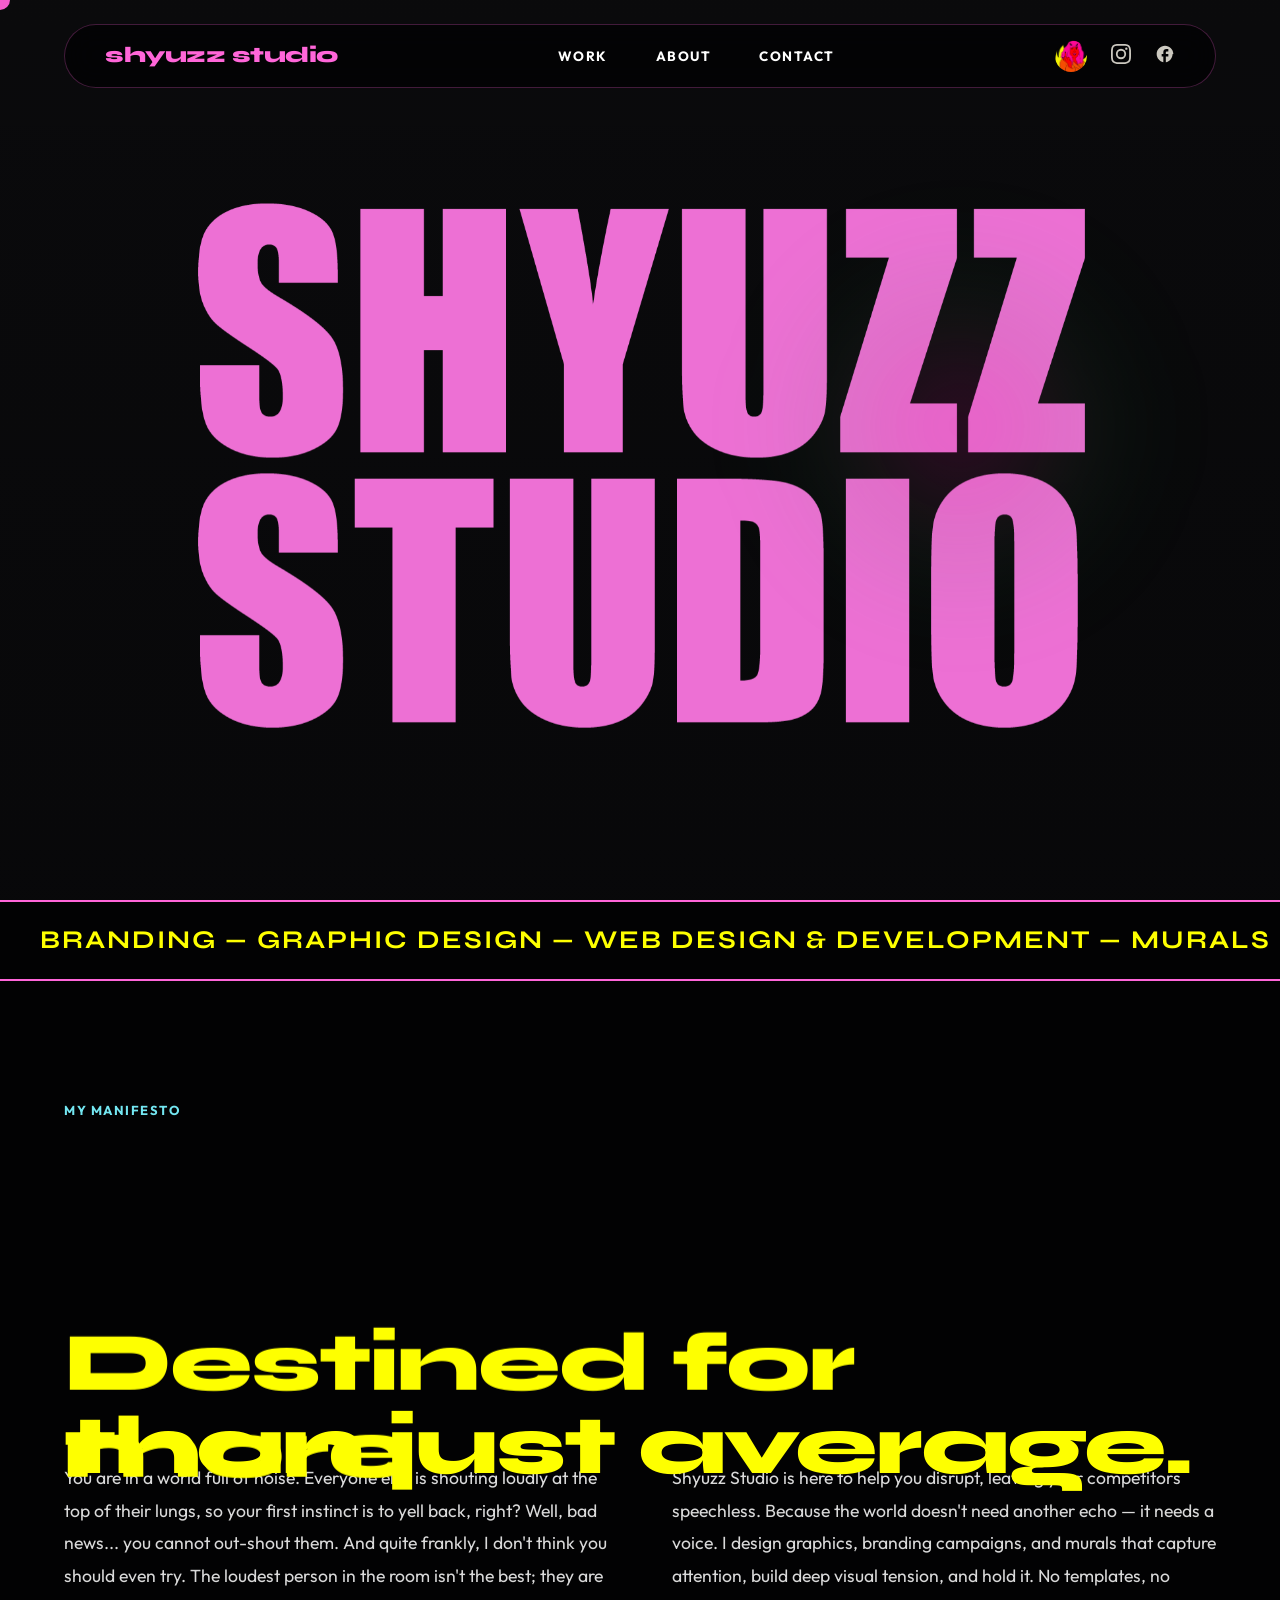
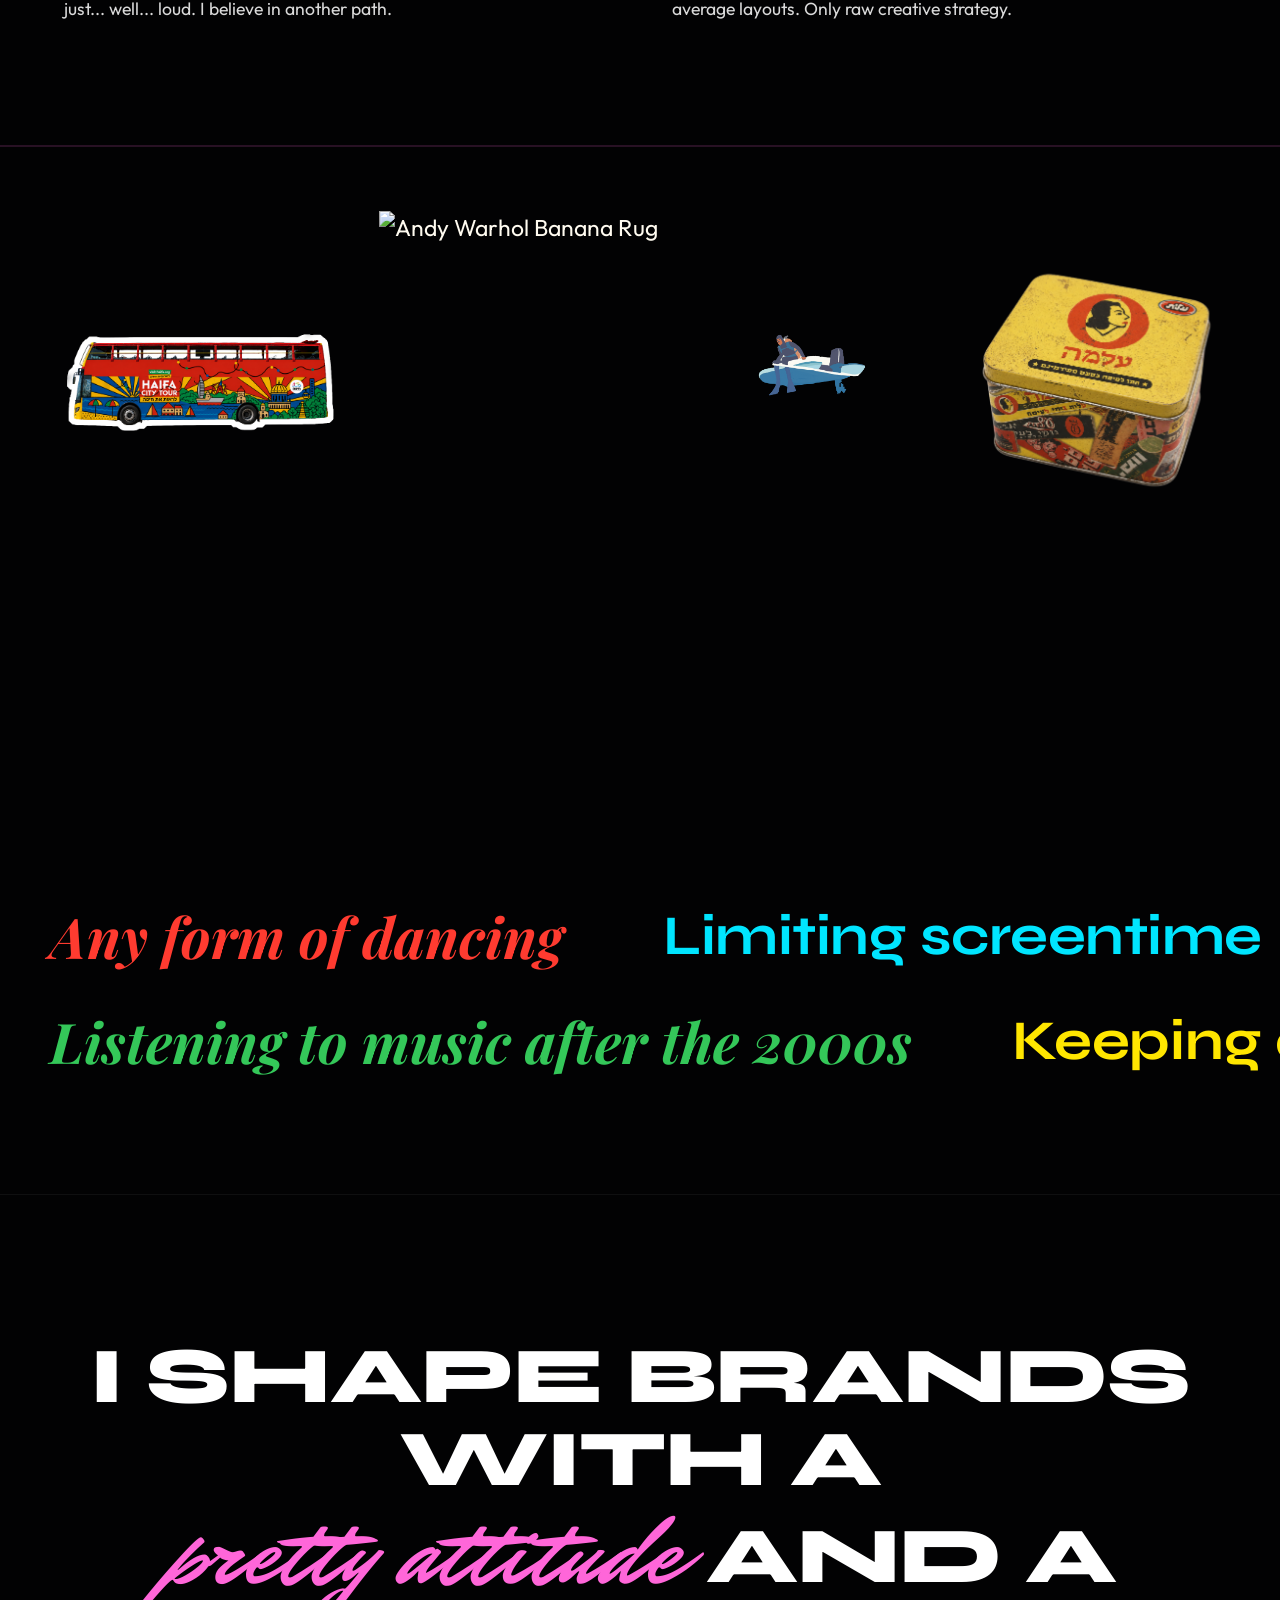
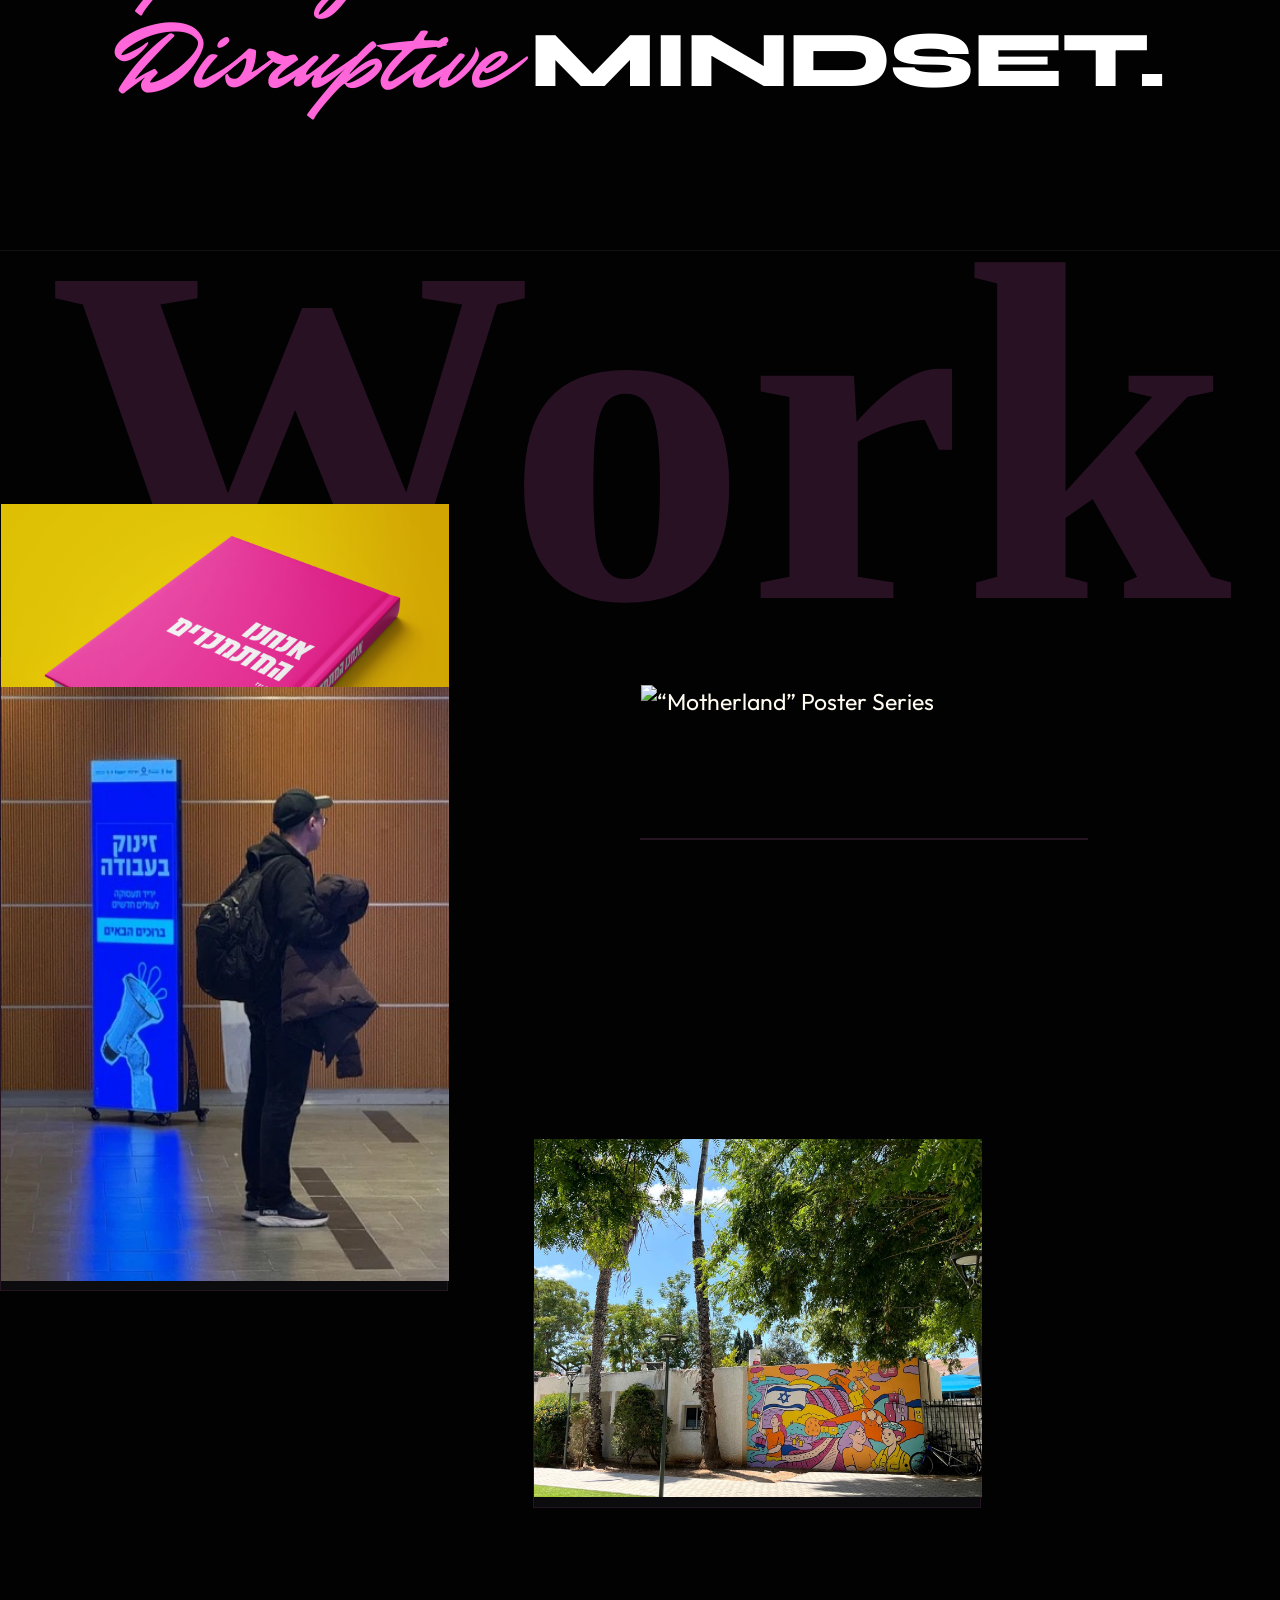
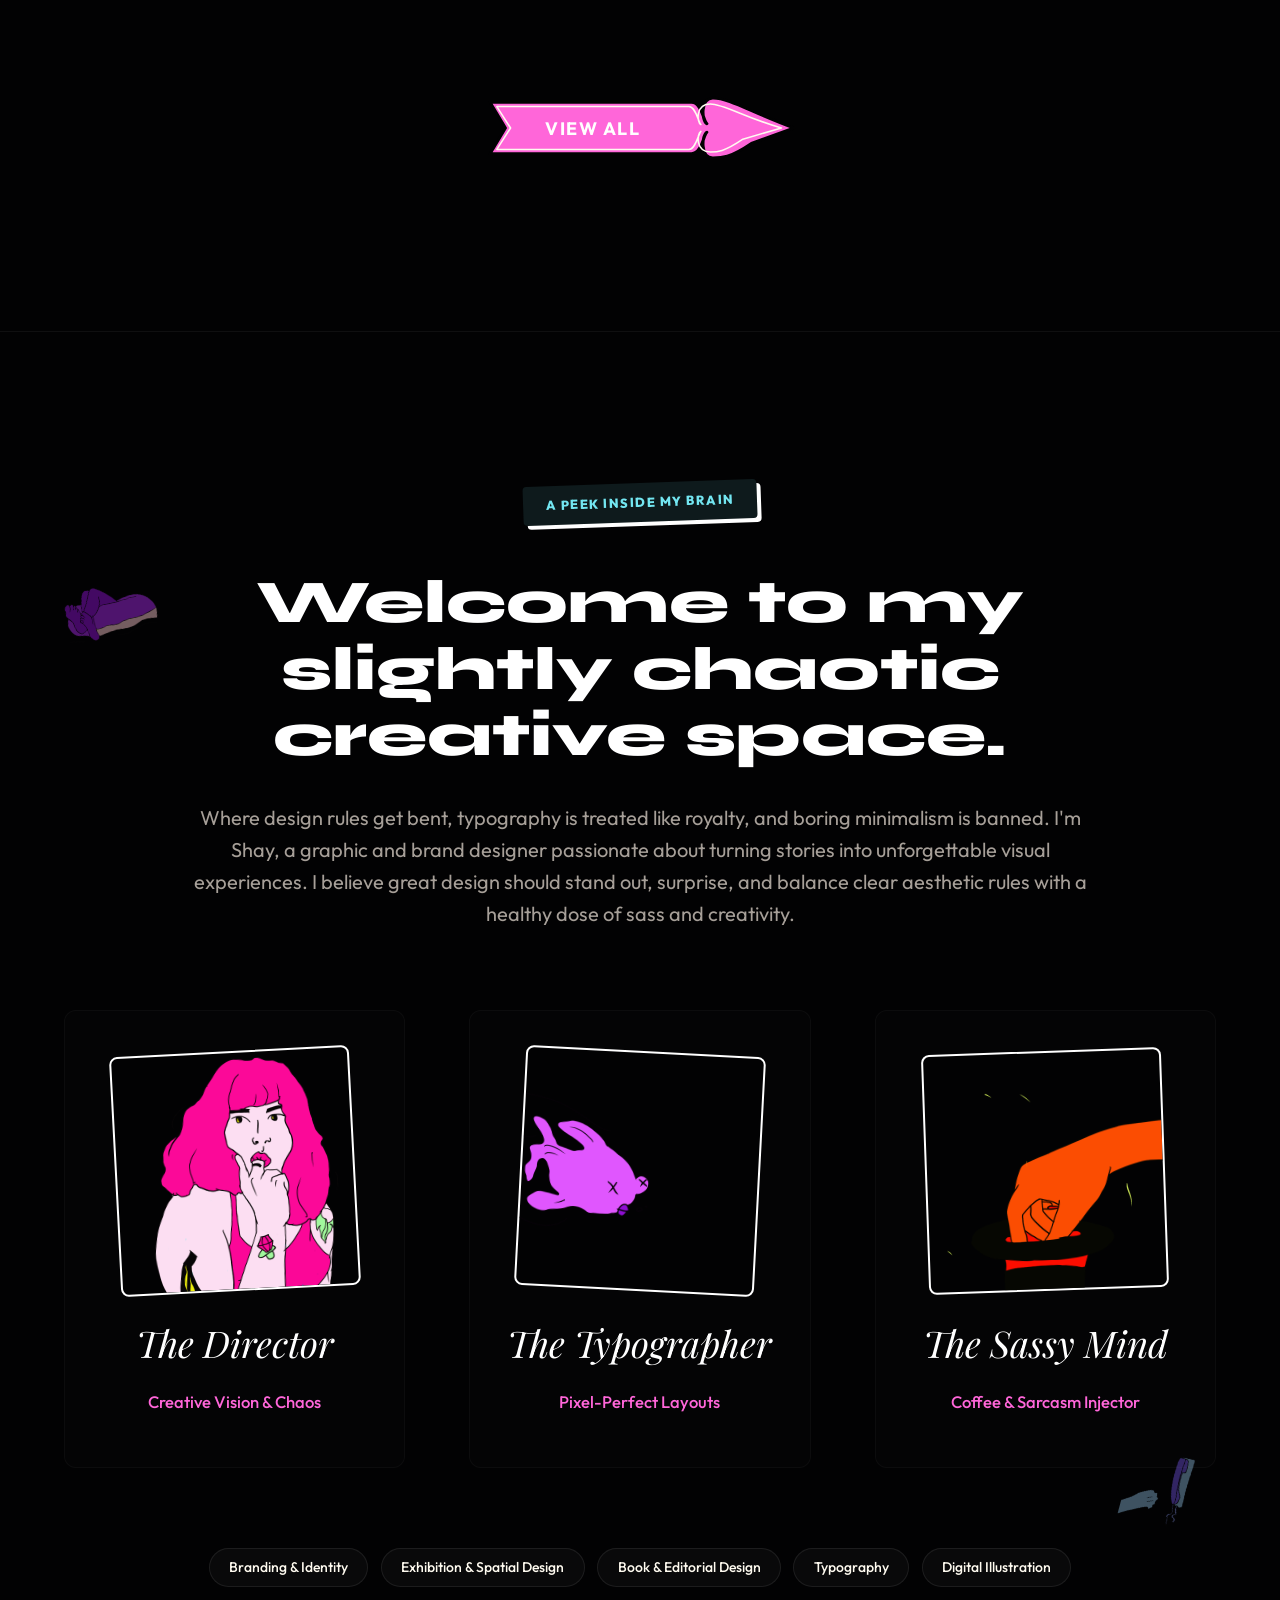
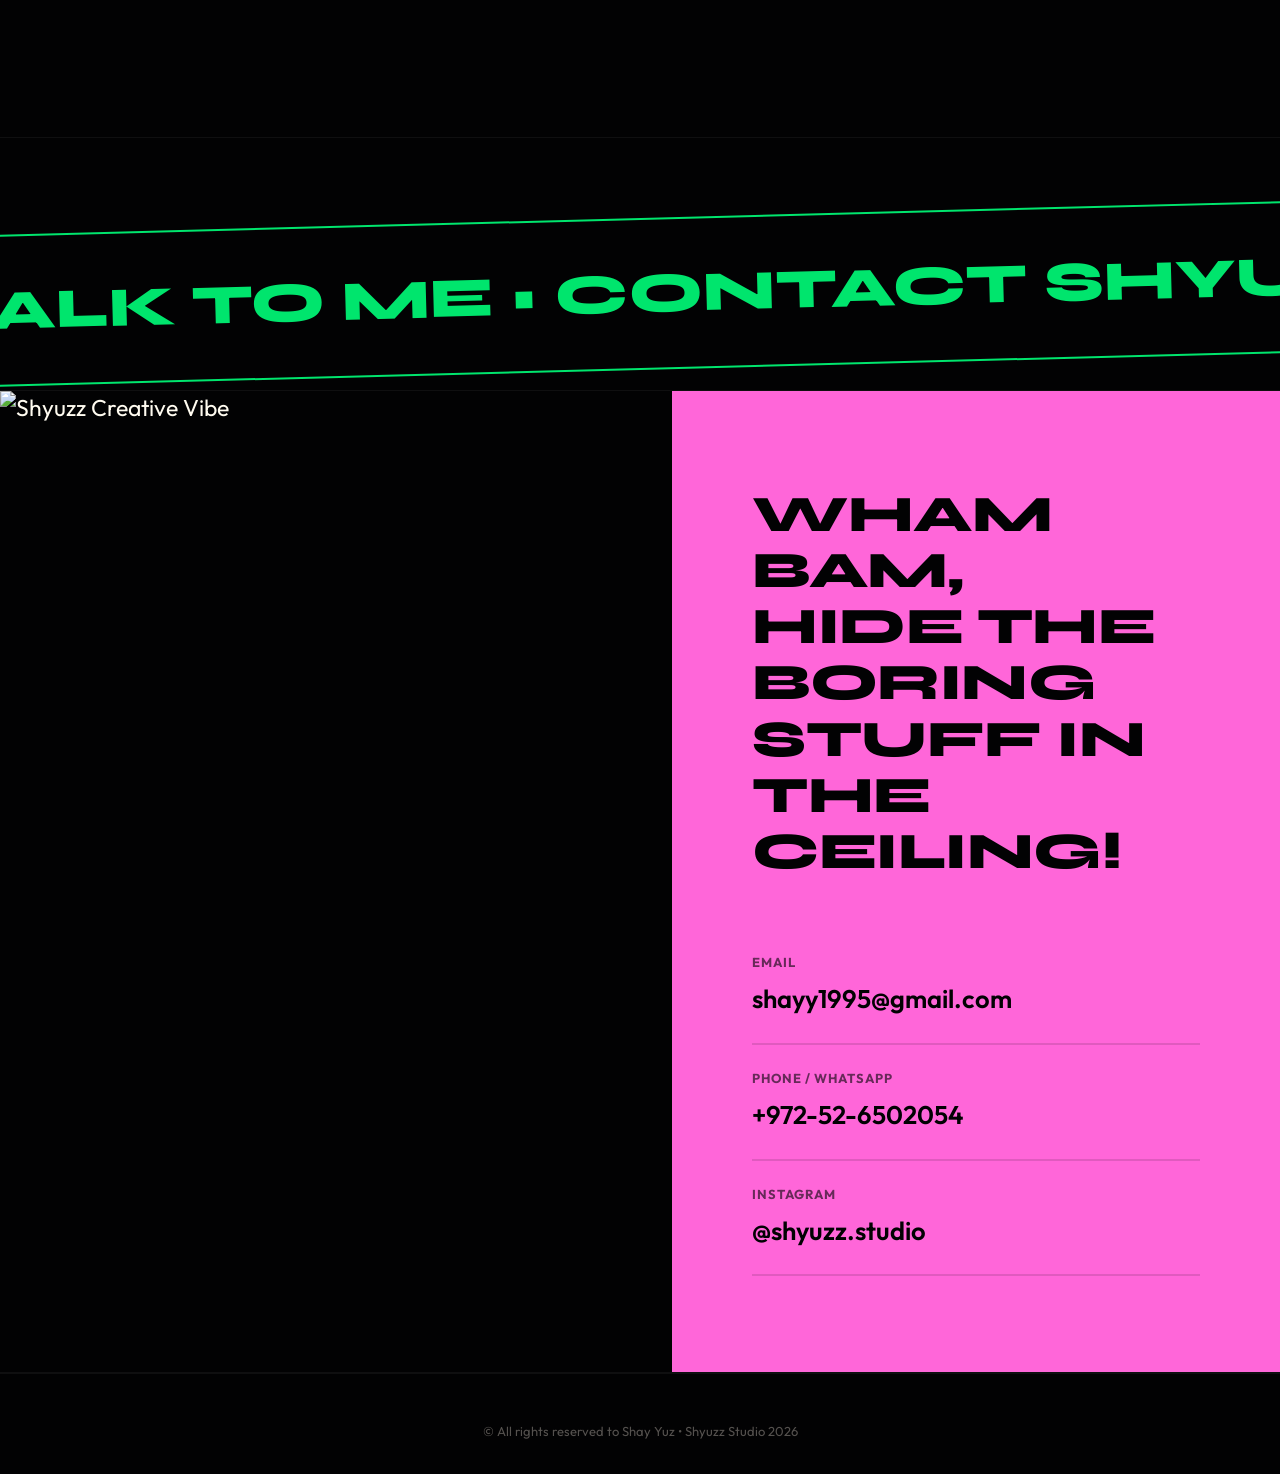
==== commit ff9086f3: "v5.61: Move Work background text to absolute positioning inside #work section with overflow: hidden " ====
--- a/index.html
+++ b/index.html
@@ -12,7 +12,7 @@
     <link href="https://fonts.googleapis.com/css2?family=Bodoni+Moda:ital,opsz,wght@0,6..96,400..700;1,6..96,400..700&family=Outfit:wght@300;400;500;700&family=Playfair+Display:ital,wght@0,400;0,700;1,700;1,800&family=Syne:wght@700;800&family=Caveat:wght@700&family=Mr+Dafoe&display=swap" rel="stylesheet">
     
     <!-- CSS Style -->
-    <link rel="stylesheet" href="main-theme.css?v=5.60">
+    <link rel="stylesheet" href="main-theme.css?v=5.61">
 </head>
 <body>
 
@@ -268,8 +268,6 @@
             <div class="scroll-color-panel" data-bg-color="#020203">
                 <!-- Projects Showcase Section (Idyllic Inspired Layout) -->
             <section id="work" class="work-section">
-                <!-- Anchor for fading in the fixed "Work" background text -->
-                <div class="workon"></div>
                 <div class="work-background-text">Work</div>
 
 
@@ -381,9 +379,6 @@
                         </div>
 
                     </div> <!-- End of .portsection -->
-                    
-                    <!-- Anchor for fading out the fixed background "Work" text -->
-                    <div class="workoff"></div>
 
                     <!-- Custom Decorative Ribbon VIEW ALL button (Idyllic Style) -->
                     <div class="view-more-btn-container">
@@ -581,6 +576,6 @@
     <script src="https://cdnjs.cloudflare.com/ajax/libs/gsap/3.12.5/ScrollTrigger.min.js"></script>
 
     <!-- Main JS Code -->
-    <script src="index.js?v=5.60"></script>
+    <script src="index.js?v=5.61"></script>
 </body>
 </html>
--- a/main-theme.css
+++ b/main-theme.css
@@ -917,8 +917,9 @@
    ========================================================================== */
 .work-section {
     padding: 150px 0;
-    background-color: transparent; /* Transparent to let environmental background show */
+    background-color: transparent;
     position: relative;
+    overflow: hidden;
     z-index: 3;
 }
 
@@ -1082,23 +1083,24 @@
     line-height: 1.6;
 }
 
-/* Fixed Background Typography 'Work' — Idyllic exact values */
+/* Background Typography 'Work' — Positioned inside #work section */
 .work-background-text {
-    font-size: calc(100px + 30vw); /* Idyllic: calc(100px + 30vw) */
-    line-height: calc(100px + 14vw); /* Idyllic: calc(100px + 14vw) */
+    font-size: calc(100px + 30vw);
+    line-height: calc(100px + 14vw);
     text-align: center;
-    width: 100vw;
-    position: fixed; /* FIXED — stays locked at bottom of viewport */
-    left: 0;
-    bottom: 10vw; /* Idyllic: bottom: 10vw */
+    width: 100%;
+    position: absolute;
+    top: 5vh;
+    left: 50%;
+    transform: translateX(-50%);
     font-family: 'Playfair Display', serif;
-    color: var(--color-magenta); /* Brand neon hot pink */
+    color: var(--color-magenta);
     font-weight: 800;
-    opacity: 0;
-    visibility: hidden;
+    opacity: 0.15;
     pointer-events: none;
     z-index: 1;
-    display: none; /* Hidden by default, shown by JS when #work is in viewport */
+    display: block;
+    user-select: none;
 }
 
 /* Portsection & Panelc Layout (Idyllic Style) */
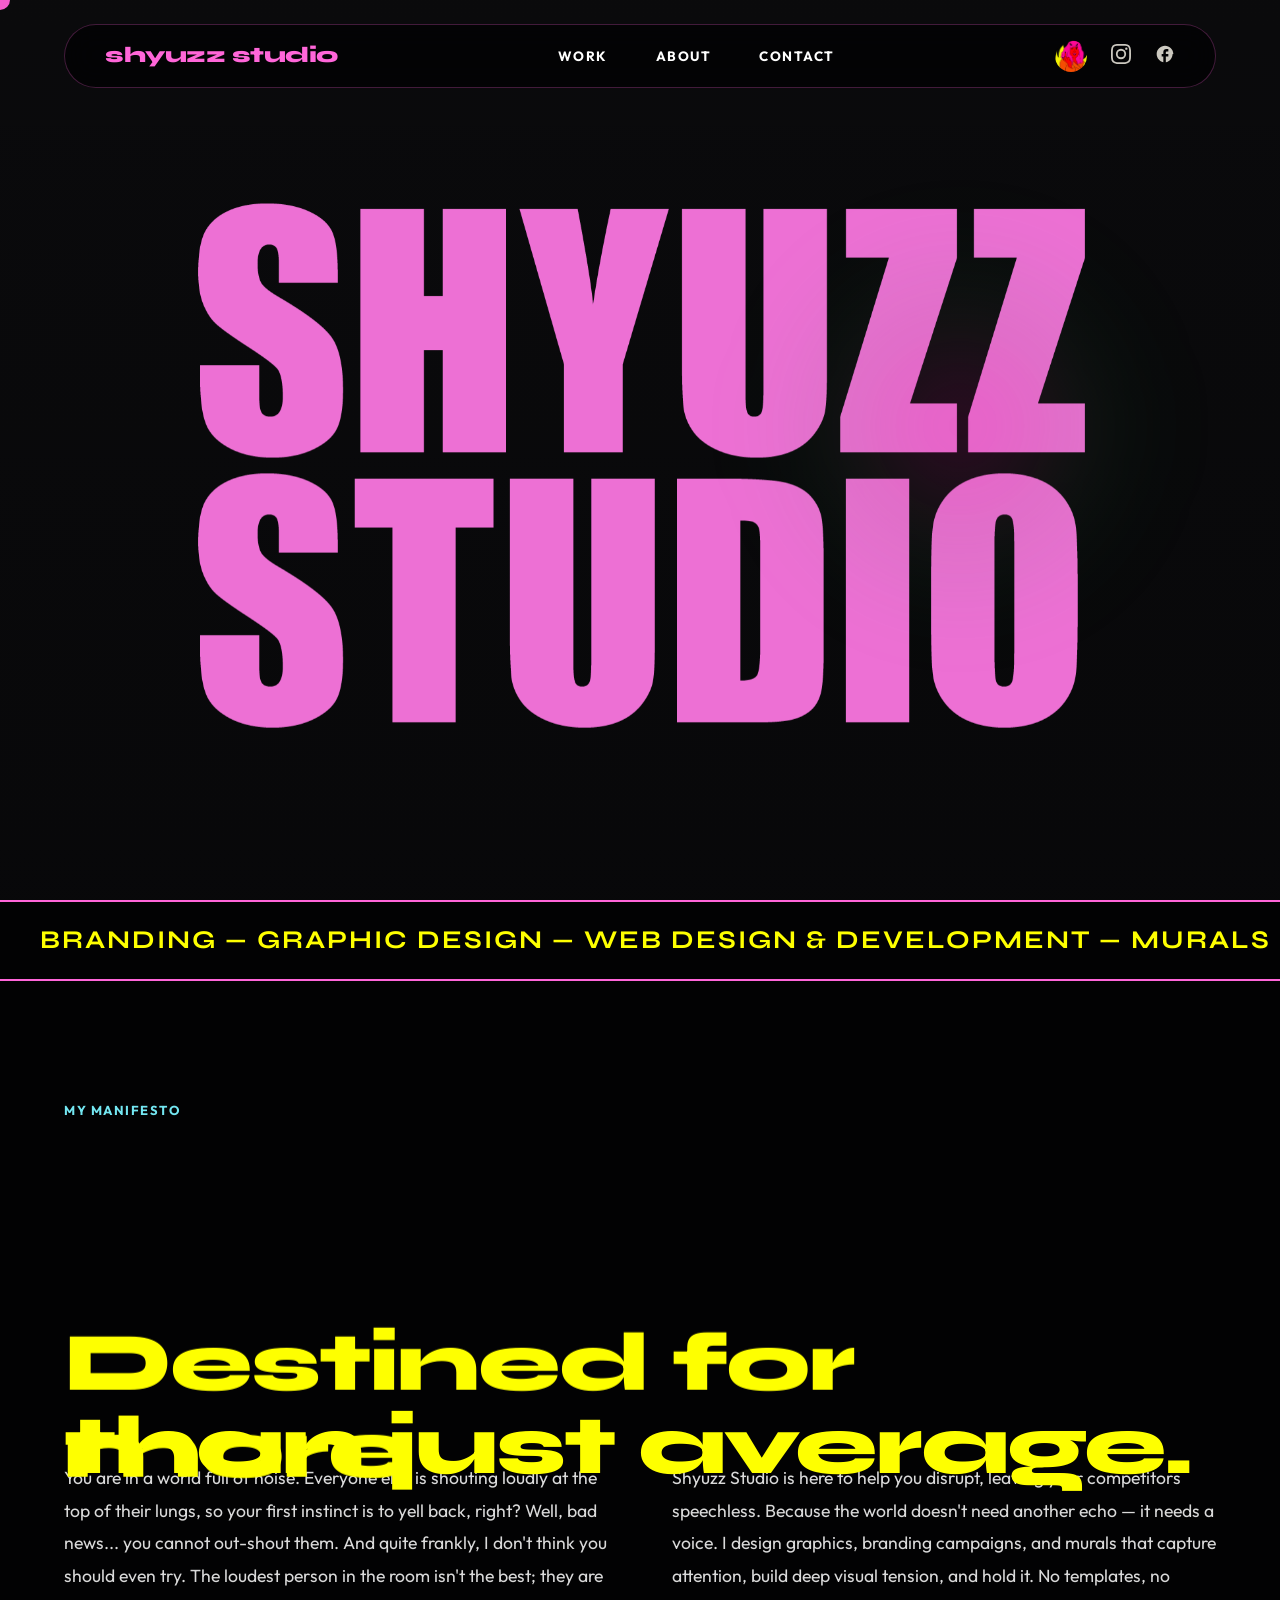
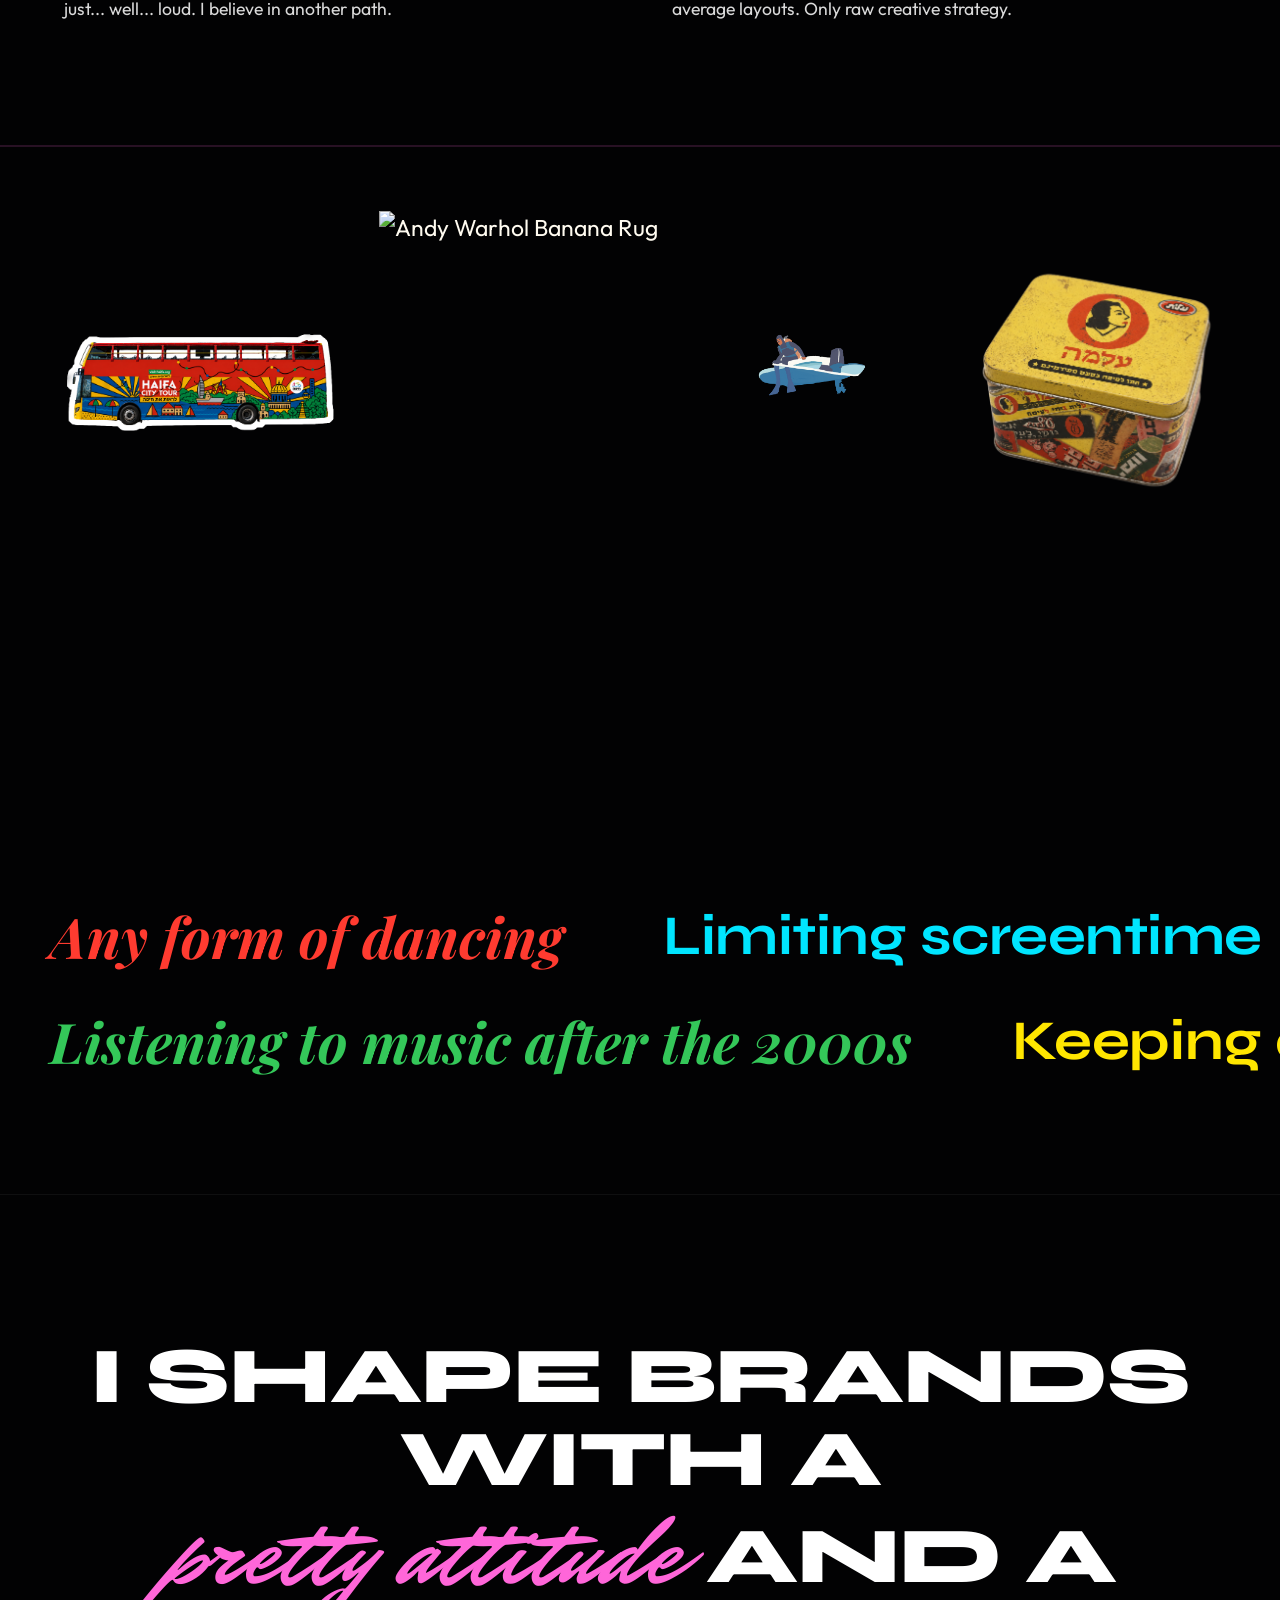
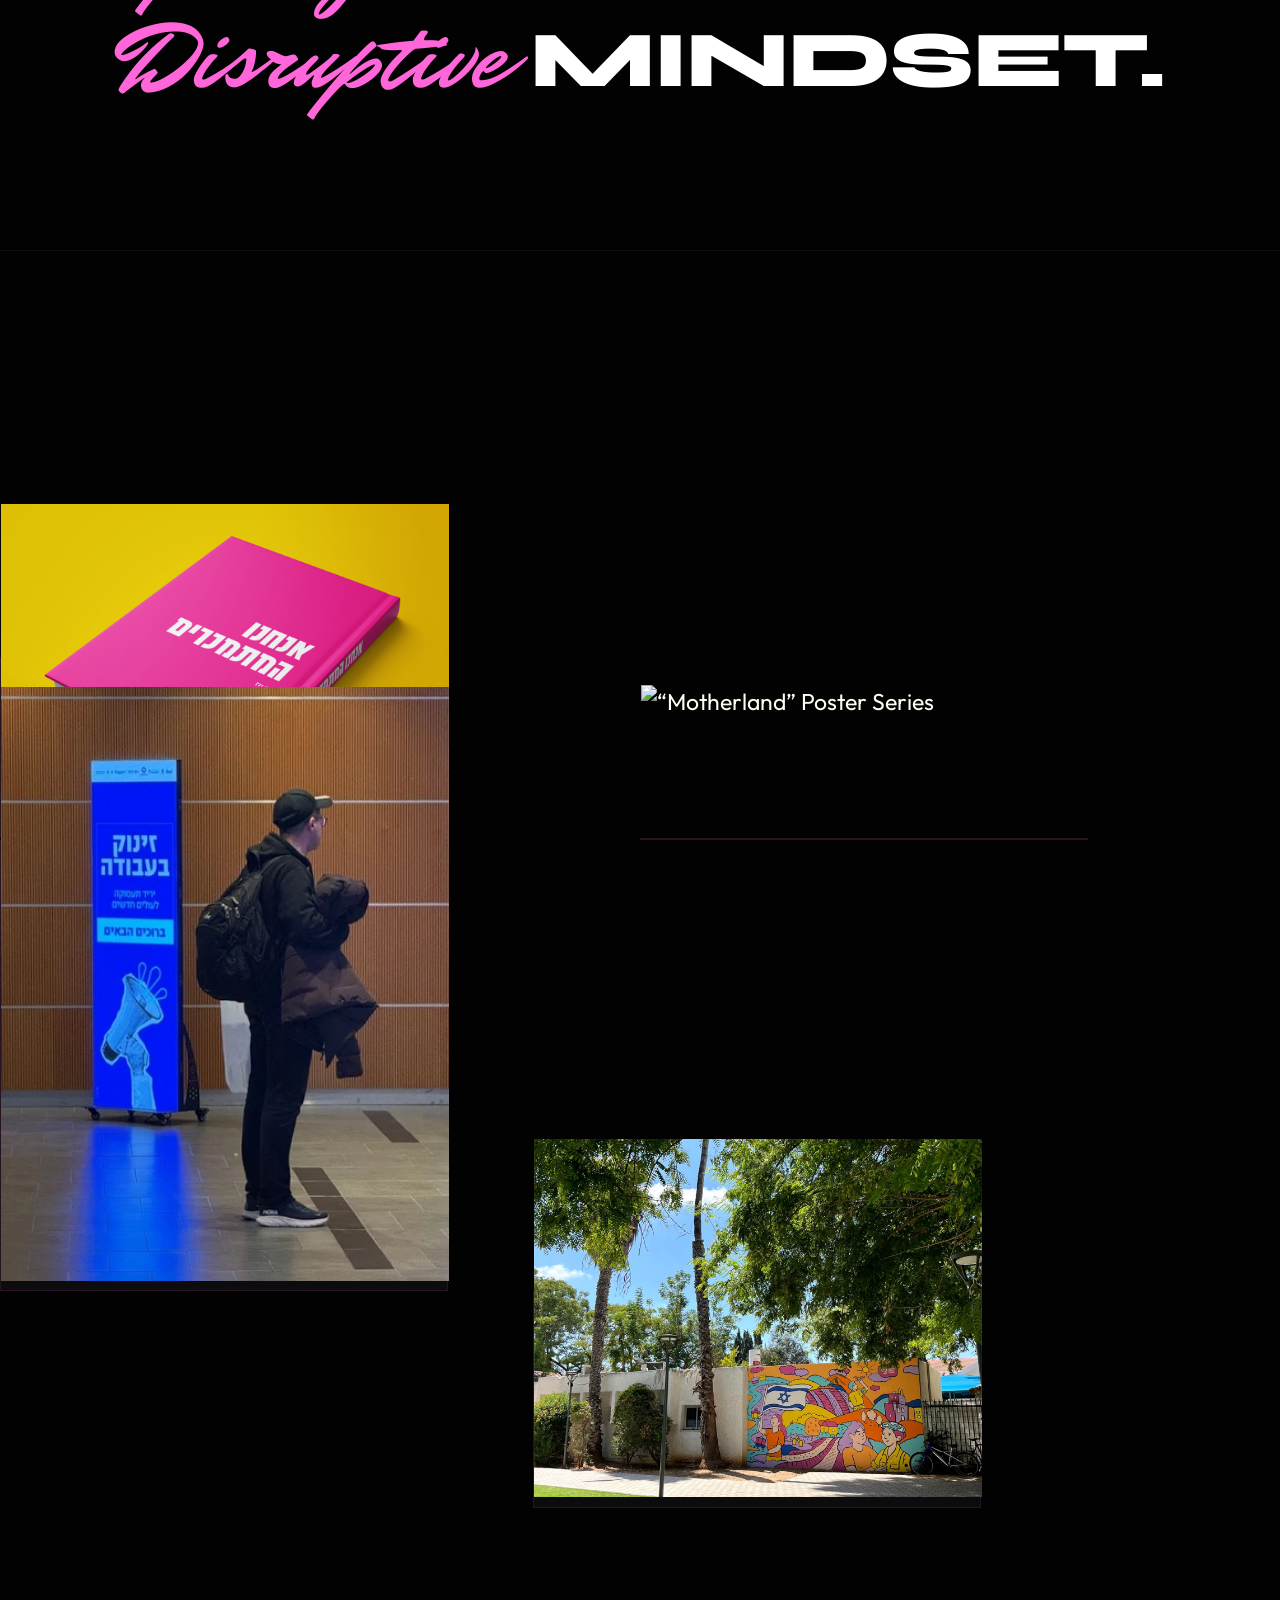
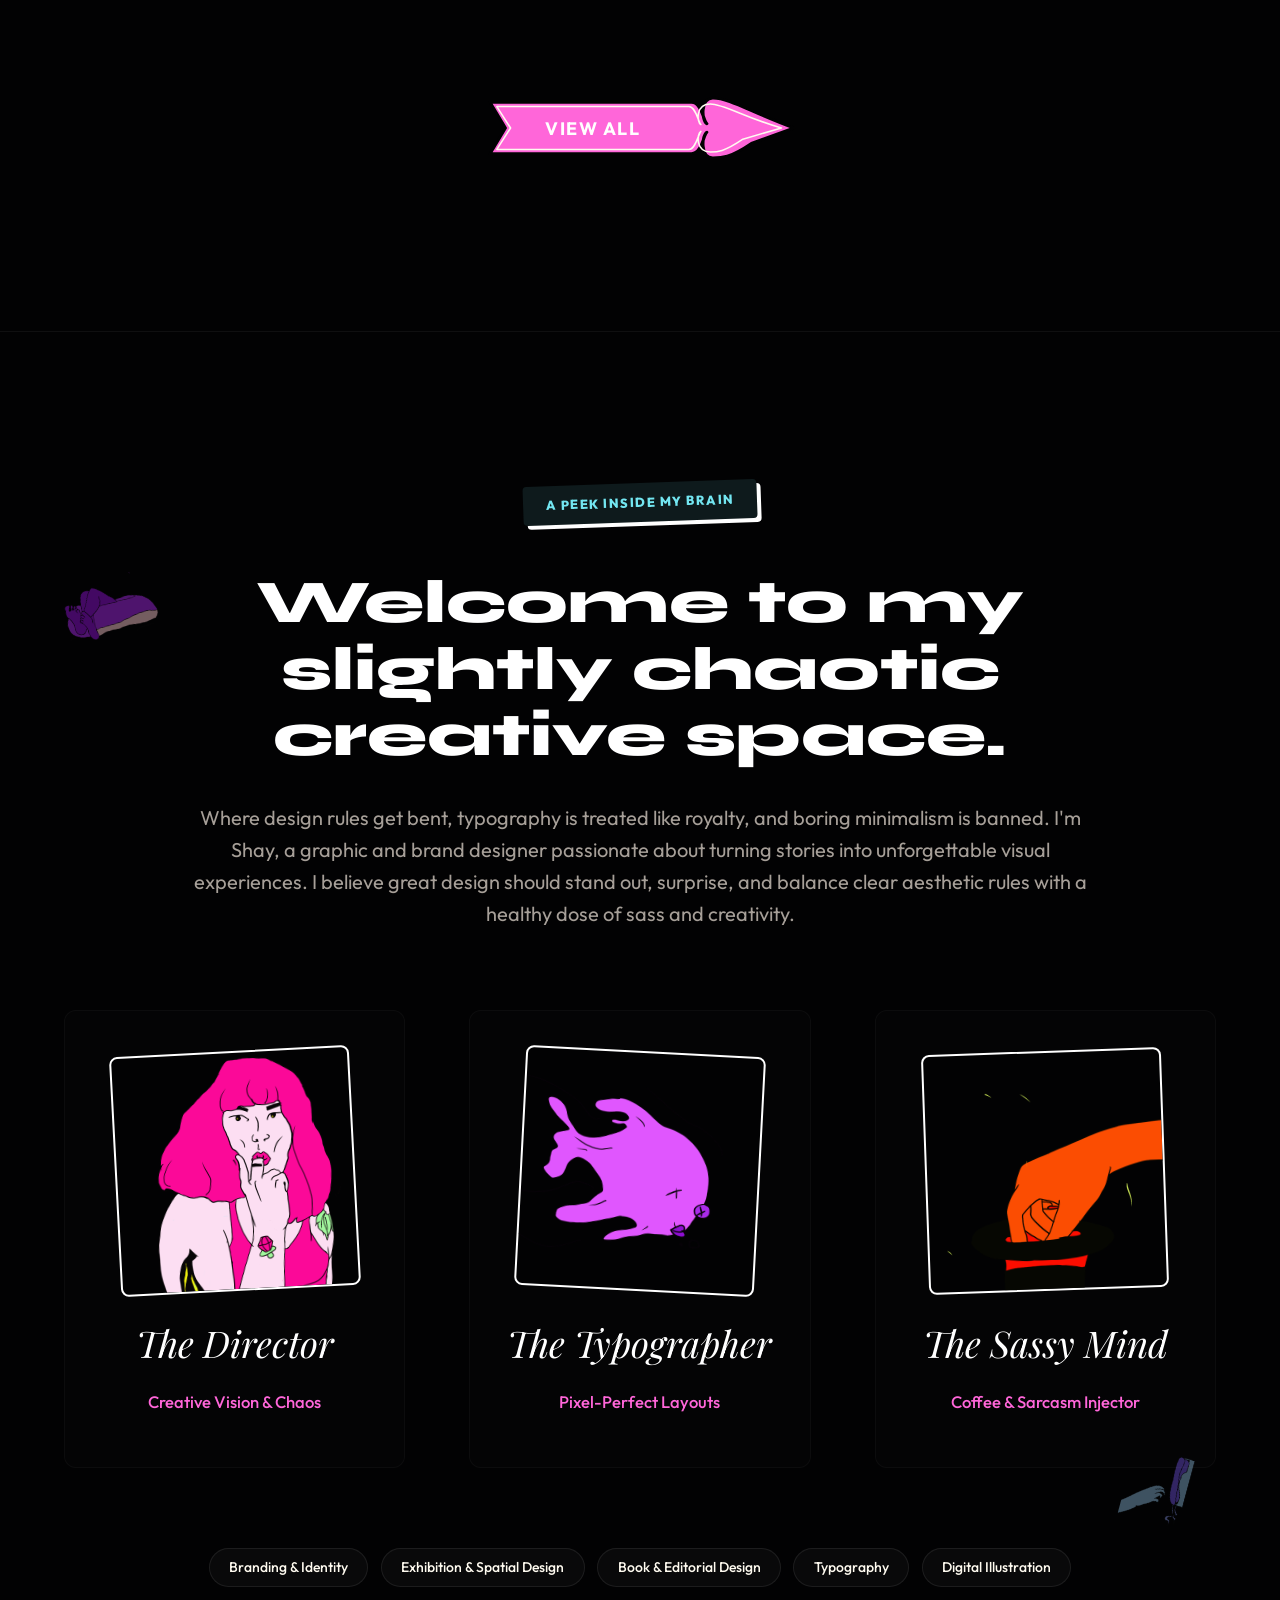
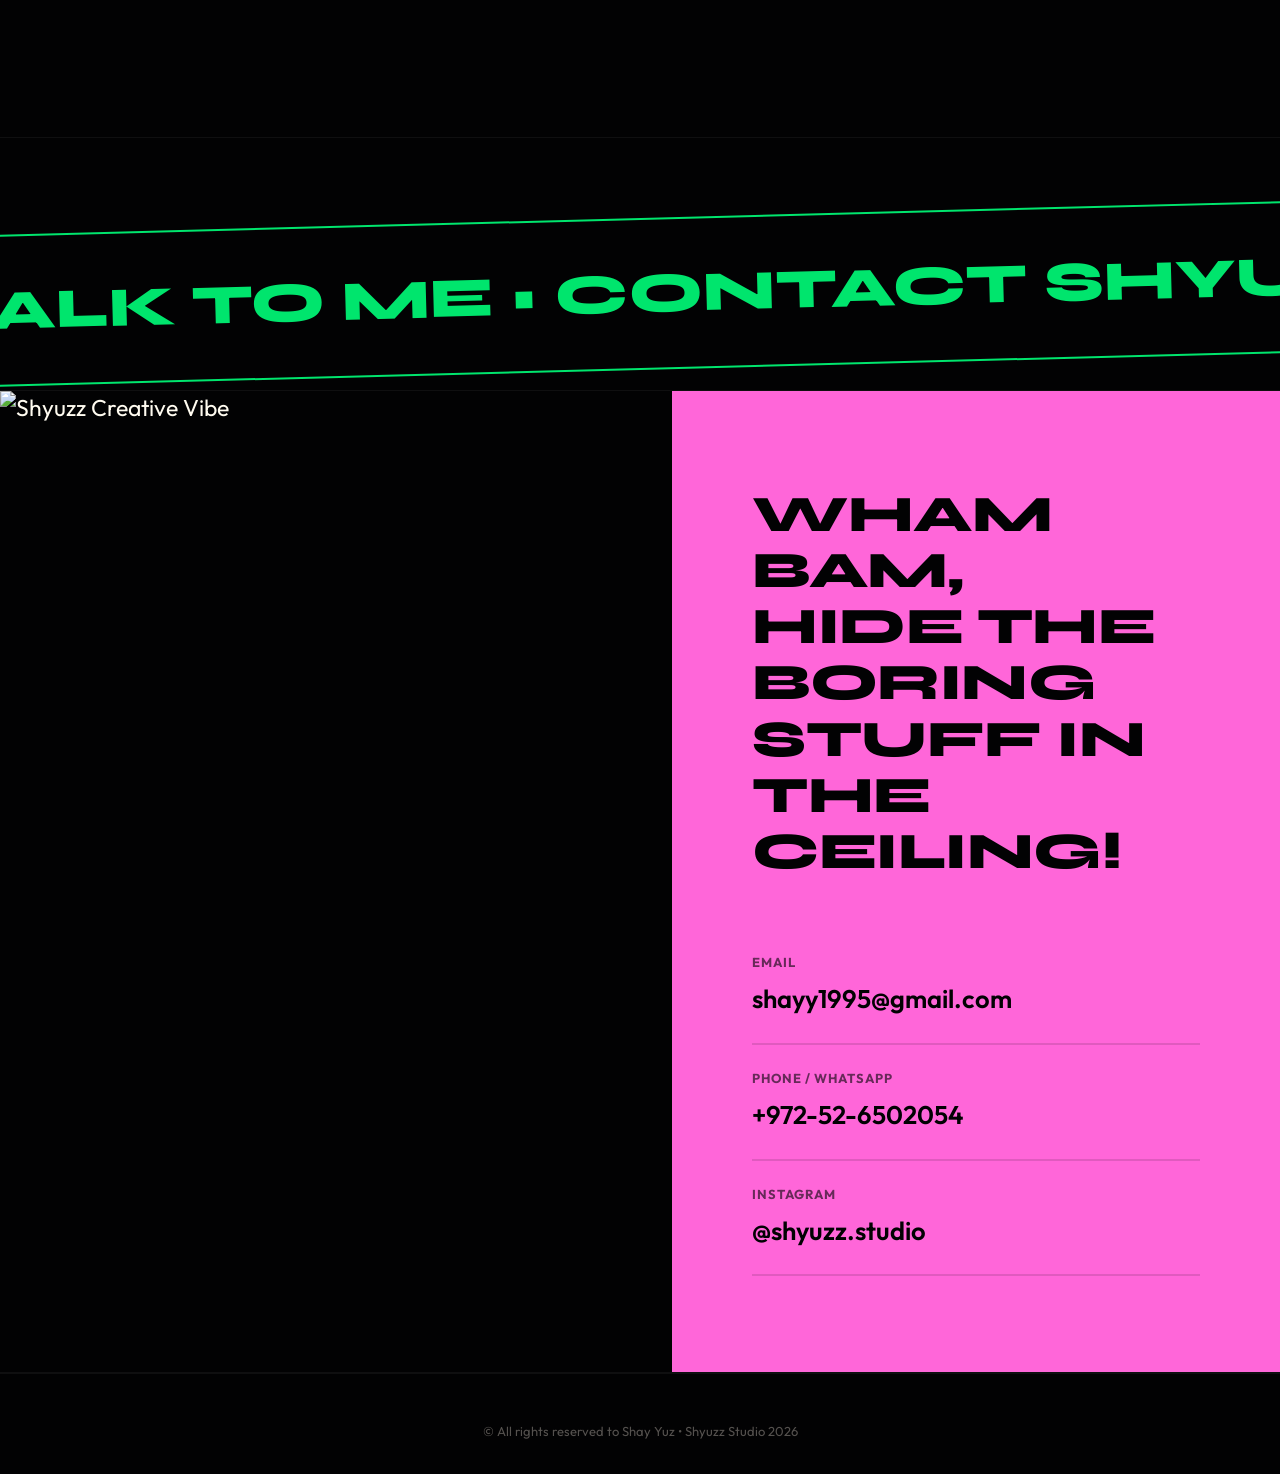
==== commit 520f97db: "v5.62: Implement exact Idyllic check_portfolio() scroll gesture for fixed bottom Work text animation" ====
--- a/index.html
+++ b/index.html
@@ -12,7 +12,7 @@
     <link href="https://fonts.googleapis.com/css2?family=Bodoni+Moda:ital,opsz,wght@0,6..96,400..700;1,6..96,400..700&family=Outfit:wght@300;400;500;700&family=Playfair+Display:ital,wght@0,400;0,700;1,700;1,800&family=Syne:wght@700;800&family=Caveat:wght@700&family=Mr+Dafoe&display=swap" rel="stylesheet">
     
     <!-- CSS Style -->
-    <link rel="stylesheet" href="main-theme.css?v=5.61">
+    <link rel="stylesheet" href="main-theme.css?v=5.62">
 </head>
 <body>
 
@@ -268,6 +268,8 @@
             <div class="scroll-color-panel" data-bg-color="#020203">
                 <!-- Projects Showcase Section (Idyllic Inspired Layout) -->
             <section id="work" class="work-section">
+                <!-- Anchor for fading in the fixed "Work" background text (Idyllic exact match) -->
+                <div class="workon"></div>
                 <div class="work-background-text">Work</div>
 
 
@@ -379,6 +381,9 @@
                         </div>
 
                     </div> <!-- End of .portsection -->
+                    
+                    <!-- Anchor for fading out the fixed background "Work" text (Idyllic exact match) -->
+                    <div class="workoff"></div>
 
                     <!-- Custom Decorative Ribbon VIEW ALL button (Idyllic Style) -->
                     <div class="view-more-btn-container">
@@ -576,6 +581,6 @@
     <script src="https://cdnjs.cloudflare.com/ajax/libs/gsap/3.12.5/ScrollTrigger.min.js"></script>
 
     <!-- Main JS Code -->
-    <script src="index.js?v=5.61"></script>
+    <script src="index.js?v=5.62"></script>
 </body>
 </html>
--- a/main-theme.css
+++ b/main-theme.css
@@ -919,7 +919,6 @@
     padding: 150px 0;
     background-color: transparent;
     position: relative;
-    overflow: hidden;
     z-index: 3;
 }
 
@@ -1083,23 +1082,22 @@
     line-height: 1.6;
 }
 
-/* Background Typography 'Work' — Positioned inside #work section */
+/* Fixed Background Typography 'Work' — Idyllic exact values */
 .work-background-text {
     font-size: calc(100px + 30vw);
     line-height: calc(100px + 14vw);
     text-align: center;
-    width: 100%;
-    position: absolute;
-    top: 5vh;
-    left: 50%;
-    transform: translateX(-50%);
+    width: 100vw;
+    position: fixed;
+    left: 0;
+    bottom: 10vw;
     font-family: 'Playfair Display', serif;
     color: var(--color-magenta);
     font-weight: 800;
-    opacity: 0.15;
+    opacity: 0;
     pointer-events: none;
     z-index: 1;
-    display: block;
+    display: none;
     user-select: none;
 }
 
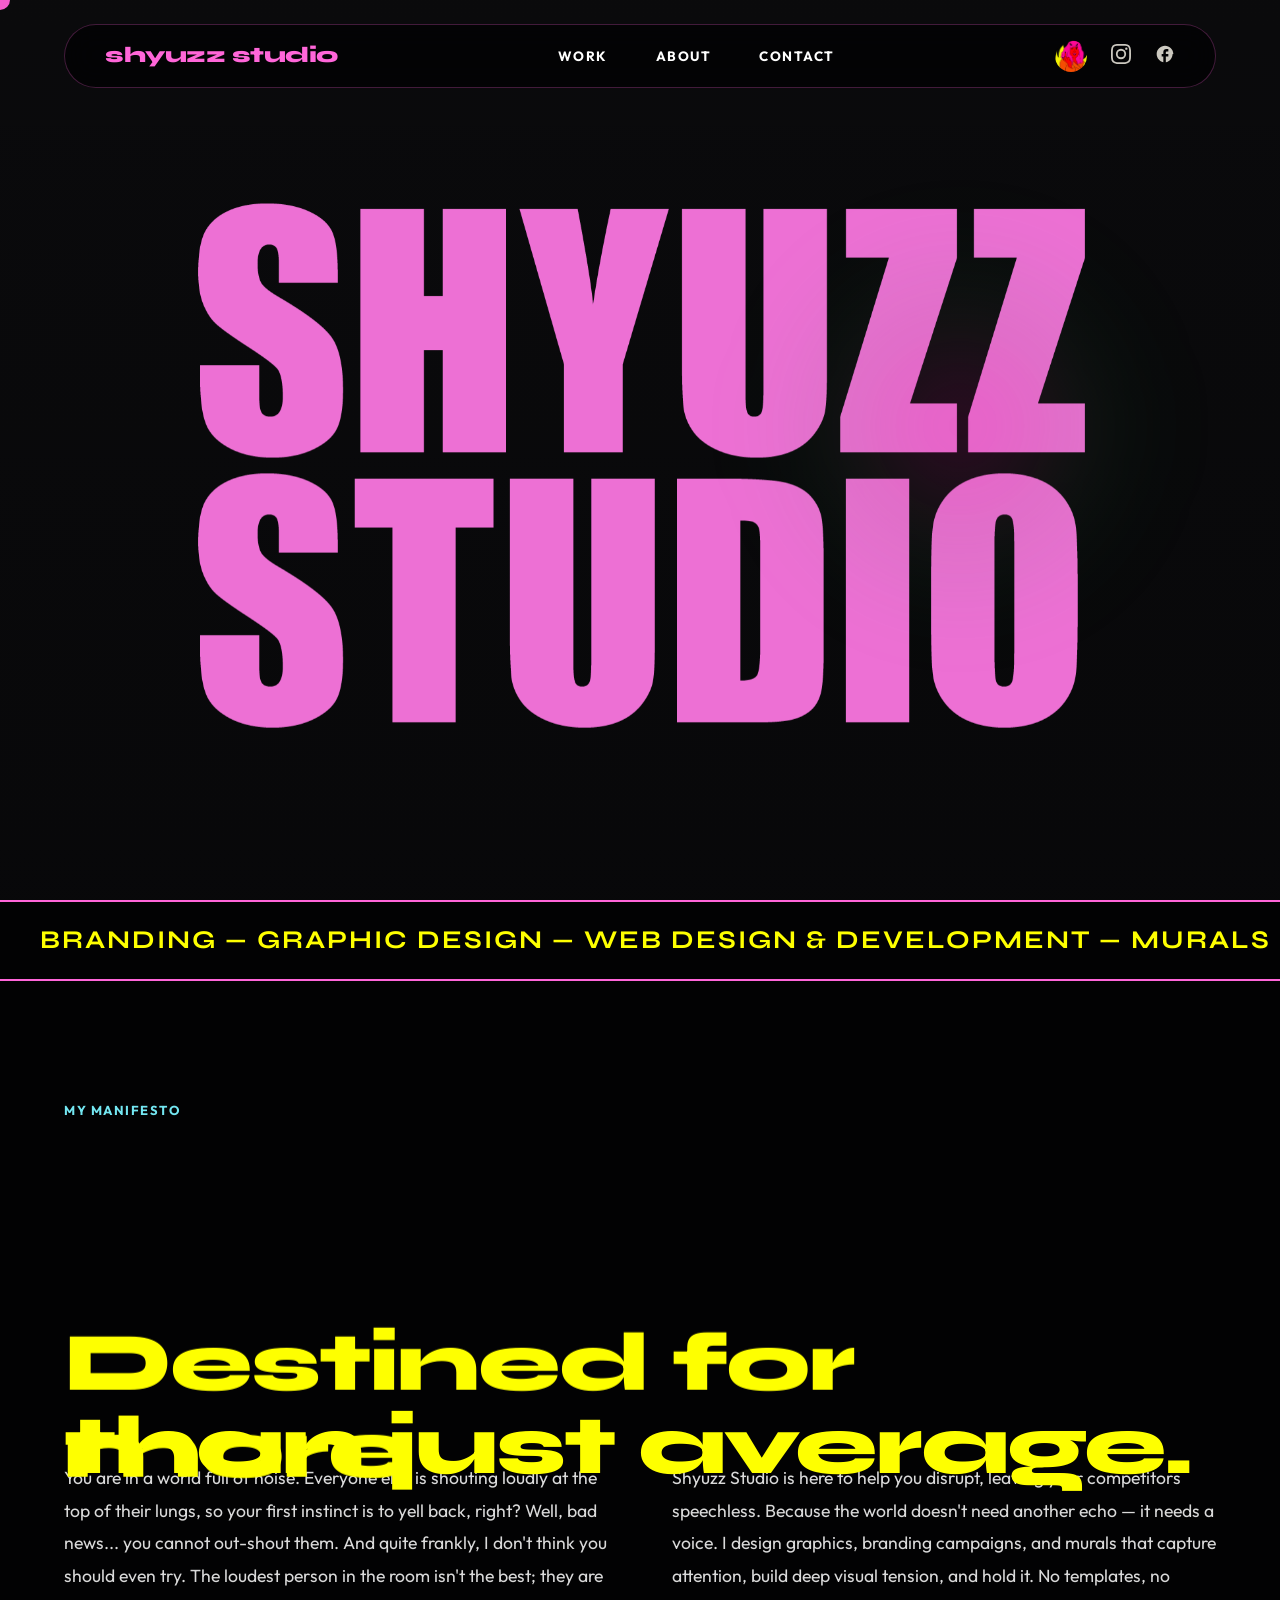
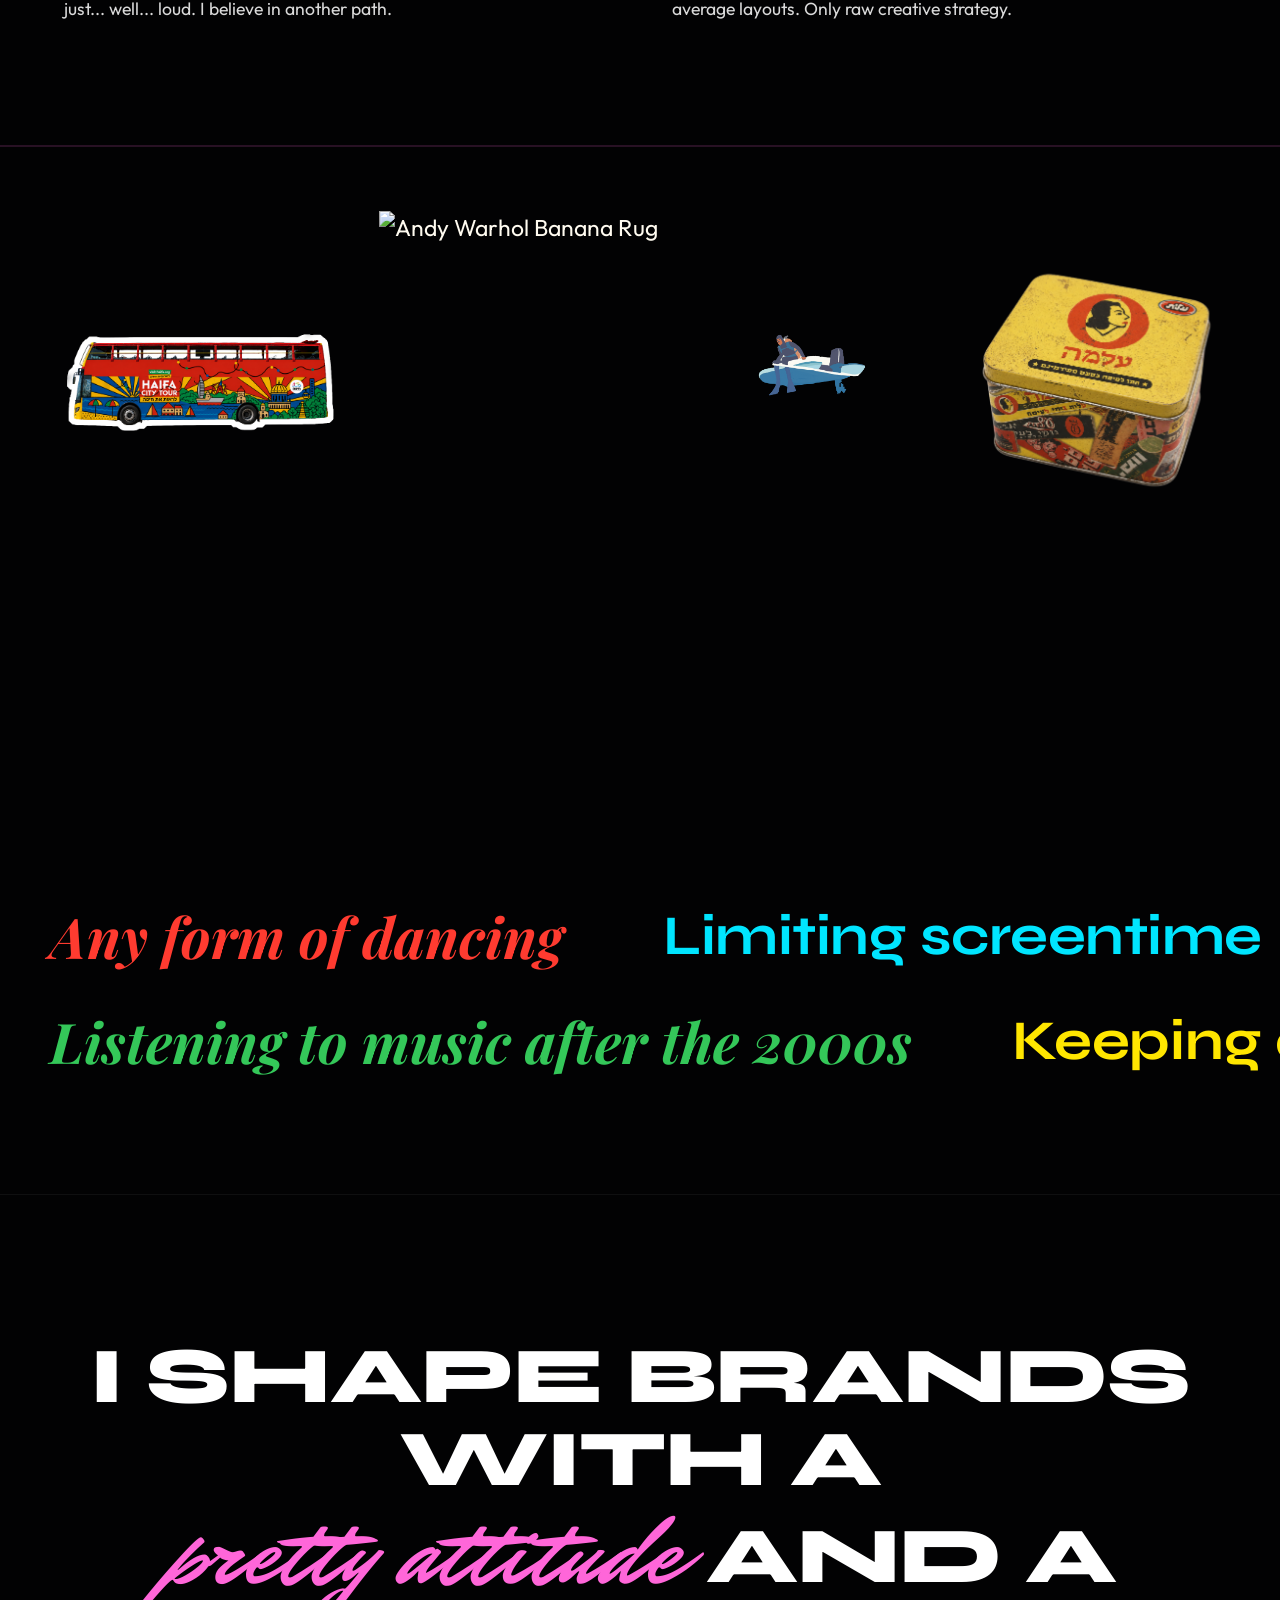
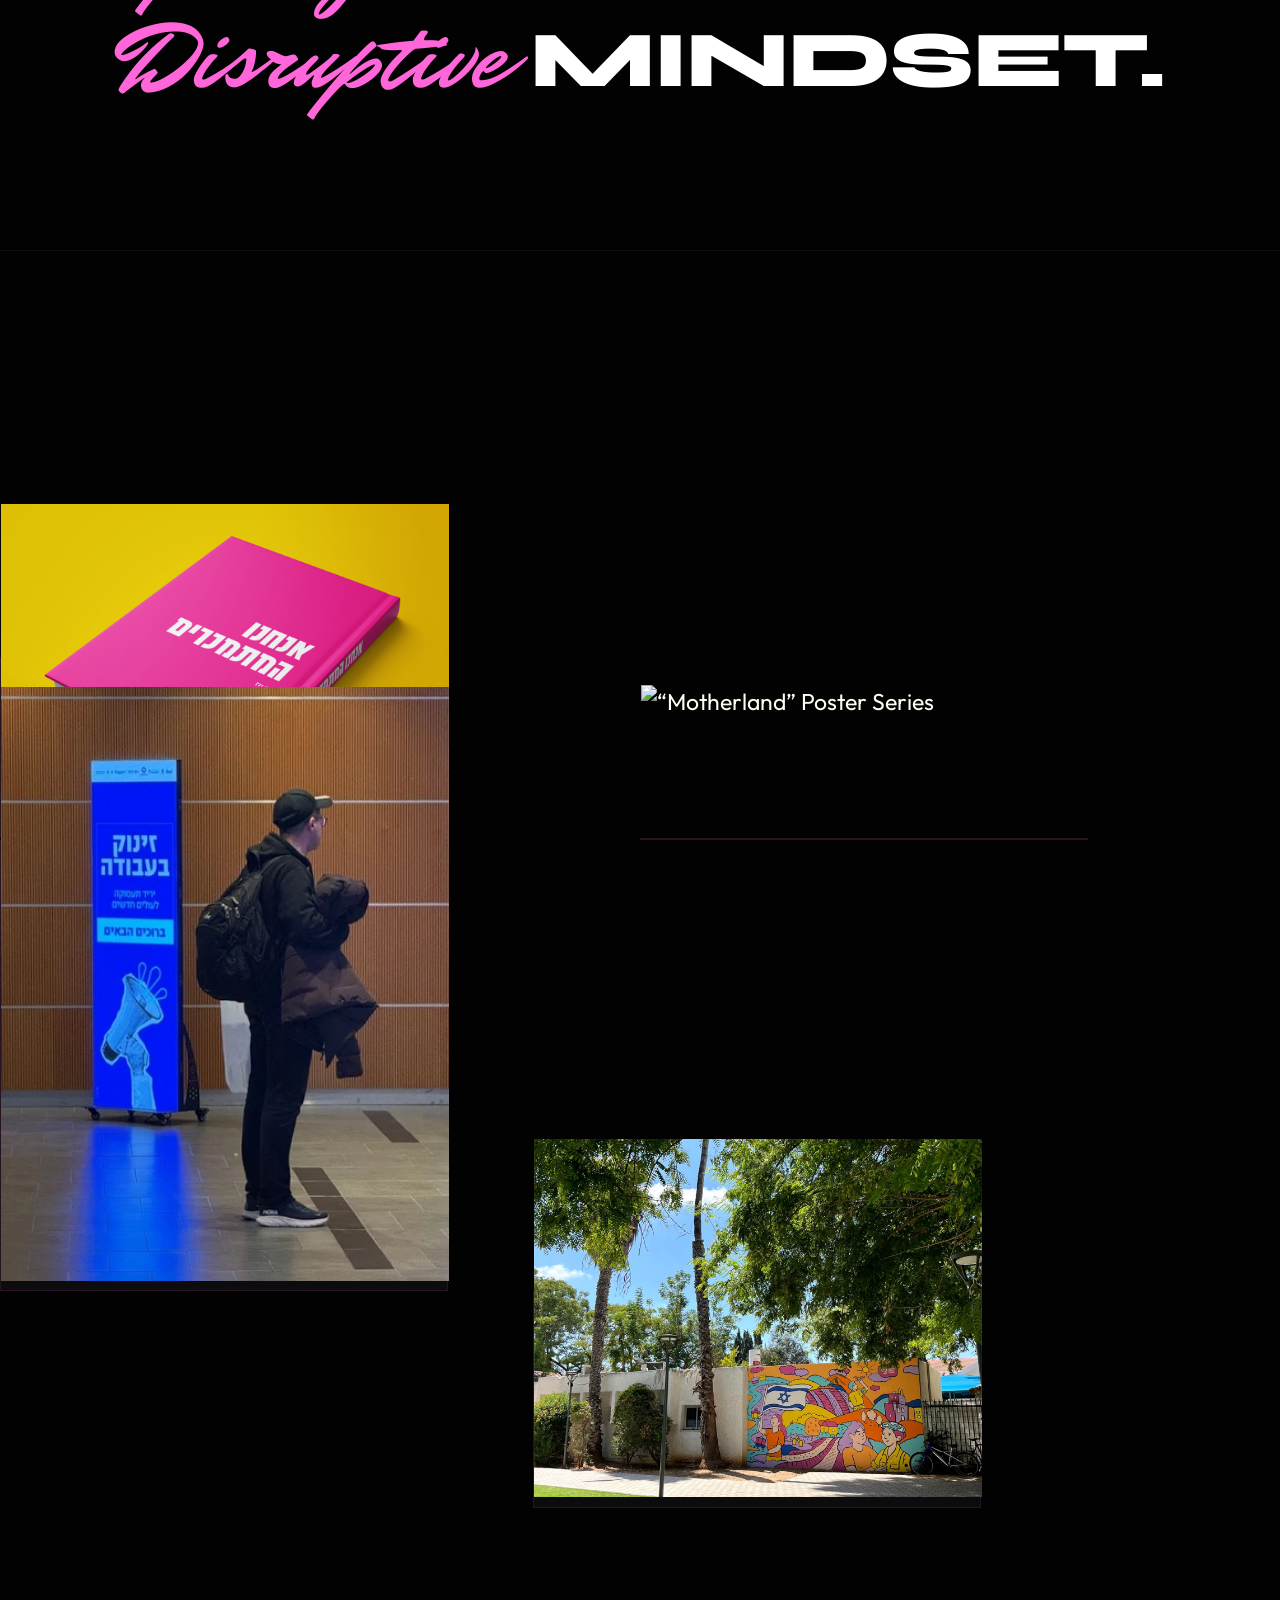
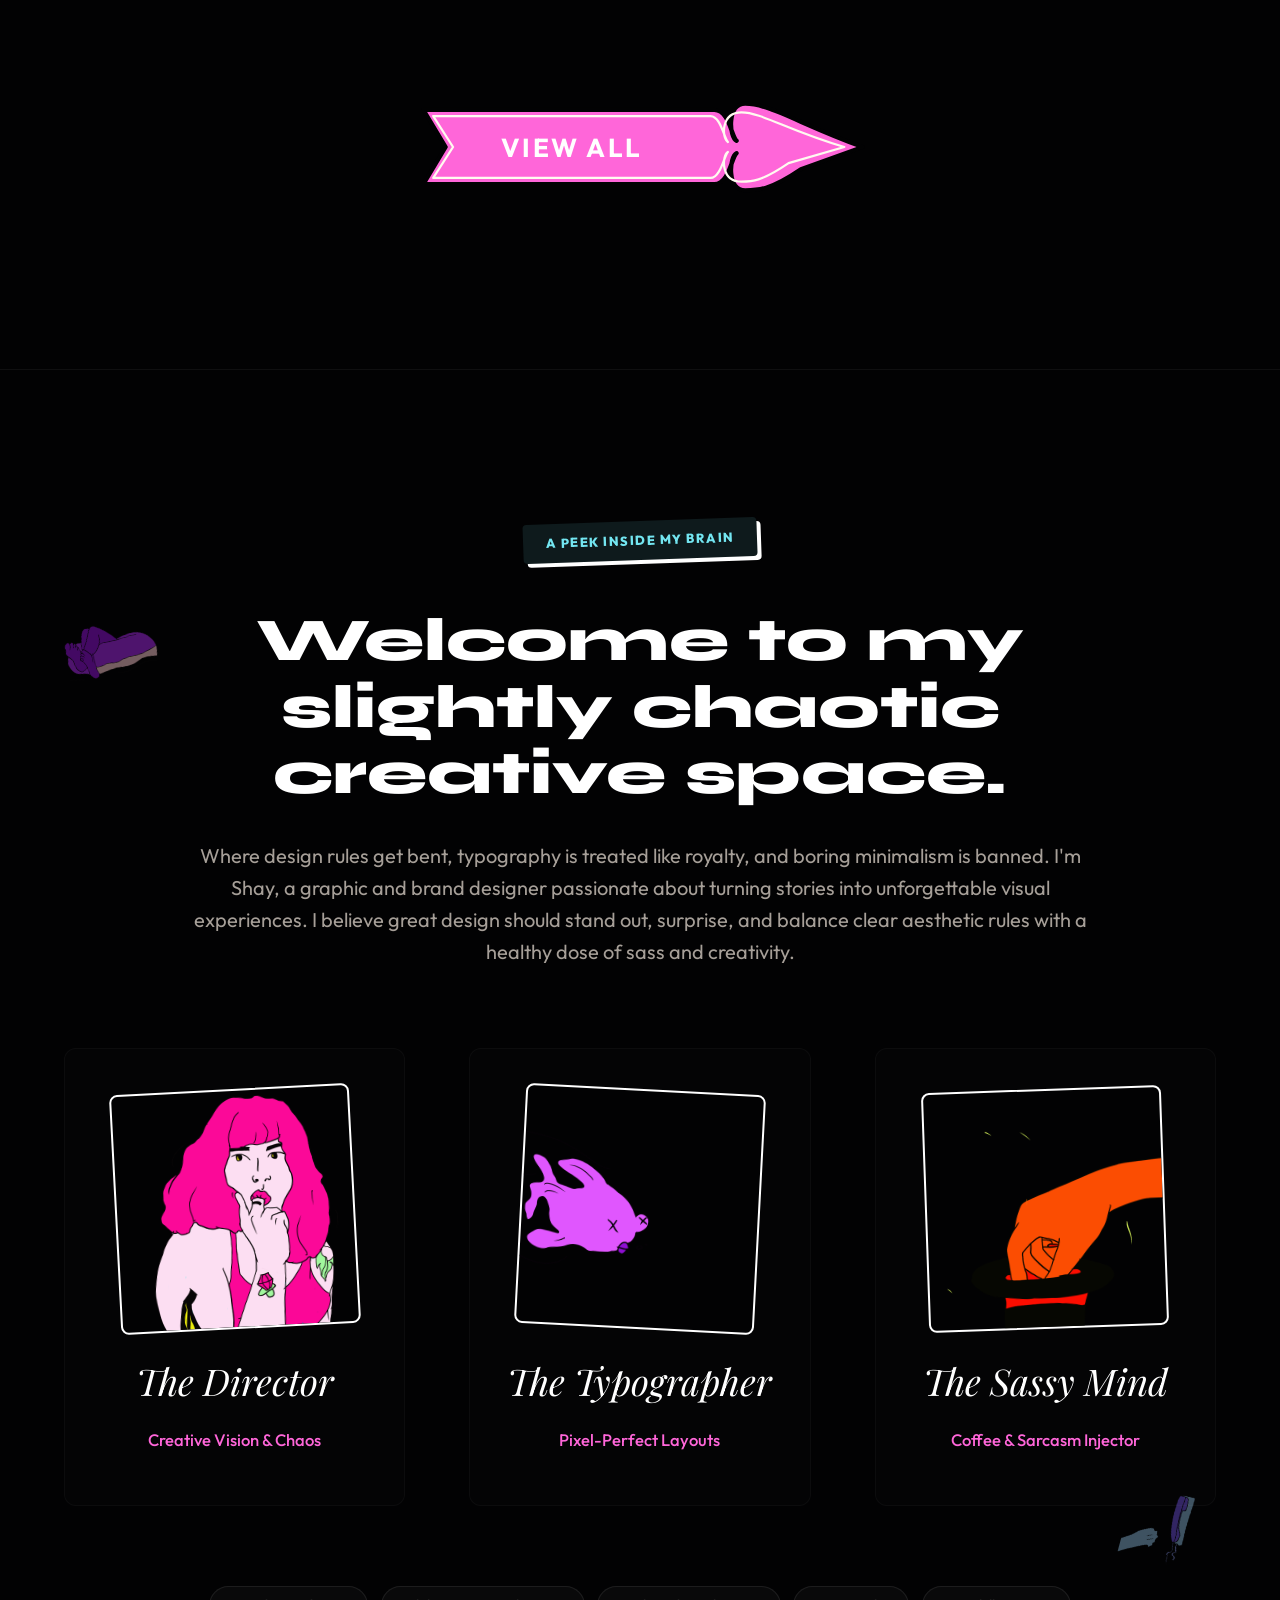
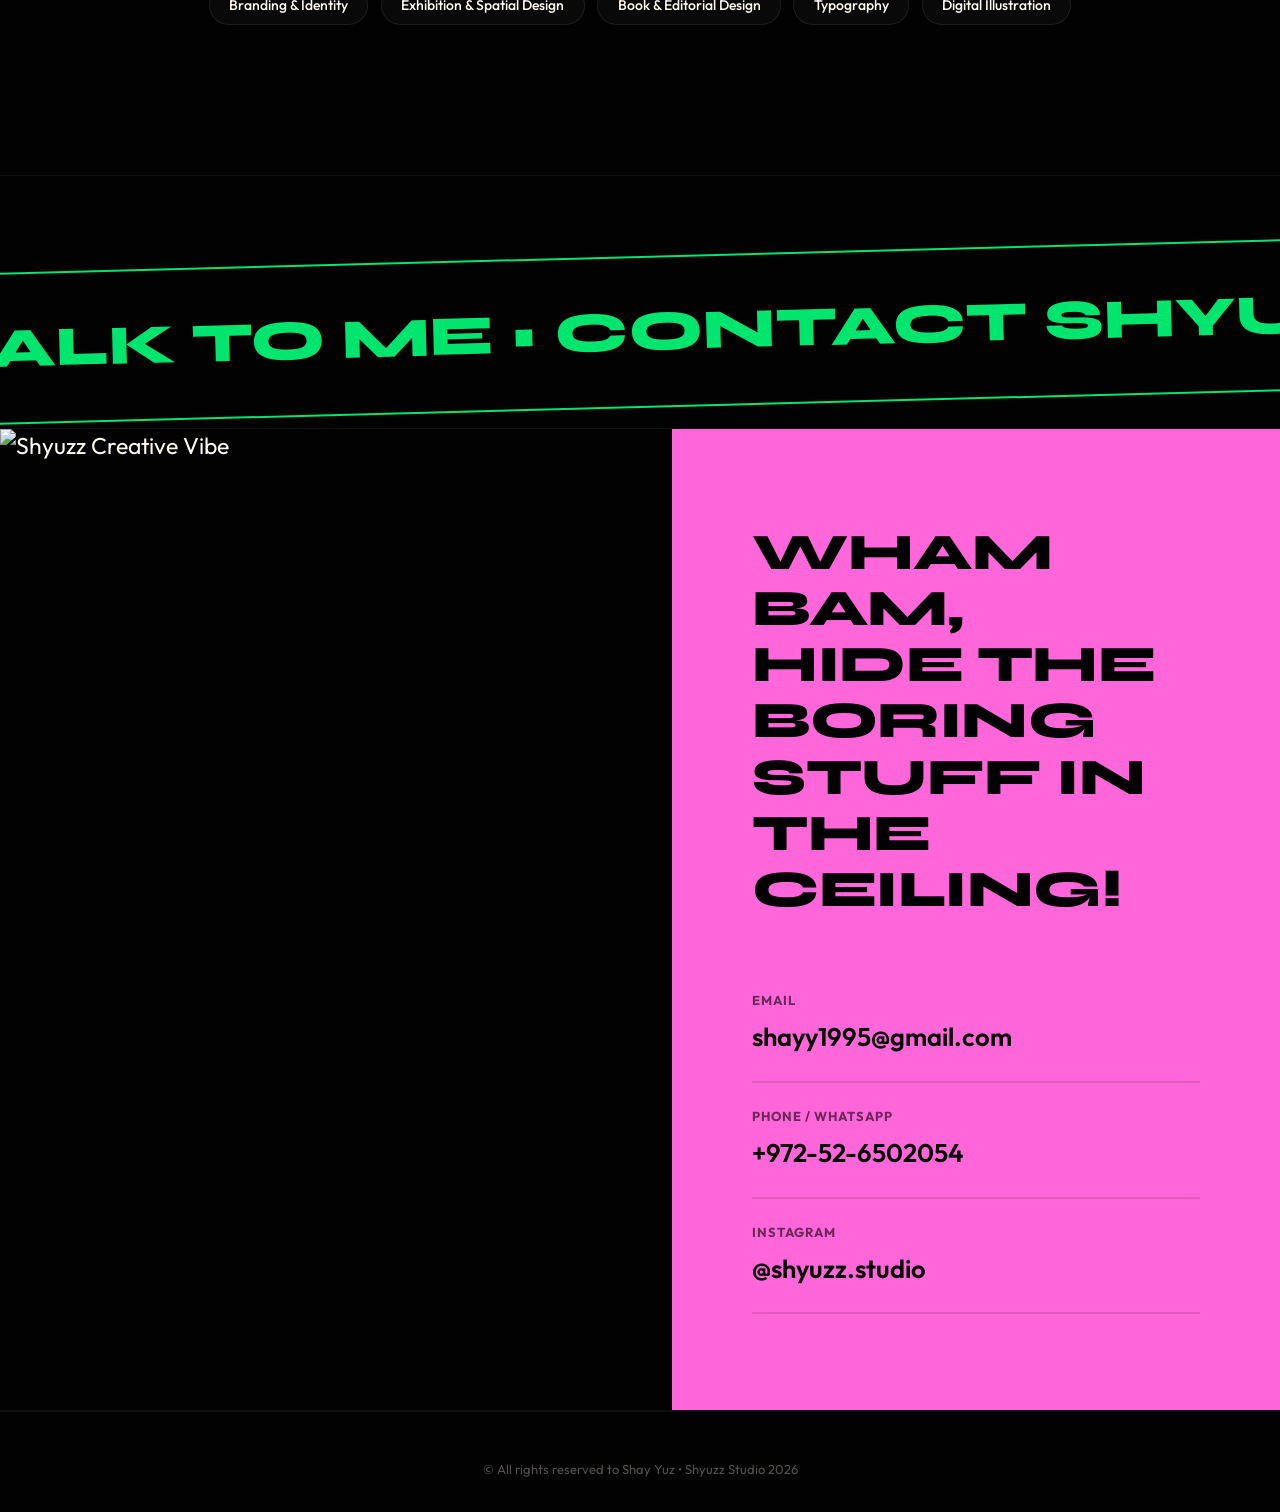
==== commit 87334eda: "v5.63: Enlarge VIEW ALL ribbon arrow button (width 520px, height 124px)" ====
--- a/index.html
+++ b/index.html
@@ -12,7 +12,7 @@
     <link href="https://fonts.googleapis.com/css2?family=Bodoni+Moda:ital,opsz,wght@0,6..96,400..700;1,6..96,400..700&family=Outfit:wght@300;400;500;700&family=Playfair+Display:ital,wght@0,400;0,700;1,700;1,800&family=Syne:wght@700;800&family=Caveat:wght@700&family=Mr+Dafoe&display=swap" rel="stylesheet">
     
     <!-- CSS Style -->
-    <link rel="stylesheet" href="main-theme.css?v=5.62">
+    <link rel="stylesheet" href="main-theme.css?v=5.63">
 </head>
 <body>
 
@@ -581,6 +581,6 @@
     <script src="https://cdnjs.cloudflare.com/ajax/libs/gsap/3.12.5/ScrollTrigger.min.js"></script>
 
     <!-- Main JS Code -->
-    <script src="index.js?v=5.62"></script>
+    <script src="index.js?v=5.63"></script>
 </body>
 </html>
--- a/main-theme.css
+++ b/main-theme.css
@@ -1201,8 +1201,8 @@
     background: transparent !important;
     border: none !important;
     padding: 0 !important;
-    width: 360px;
-    height: 86px; /* Ratio 4.2 matching the new arrow shape */
+    width: 520px;
+    height: 124px; /* Scaled proportionally for larger view */
     cursor: pointer;
     display: inline-block;
     transition: transform 0.3s cubic-bezier(0.16, 1, 0.3, 1);
@@ -2052,7 +2052,7 @@
     /* ── שלב 3: Buttons — fluid width ── */
     .view-more-custom-btn {
         width: 90% !important;
-        max-width: 360px !important;
+        max-width: 460px !important;
         height: auto !important; /* Let aspect ratio scale naturally */
     }
 
@@ -2166,7 +2166,8 @@
 
     .view-more-custom-btn {
         width: 95% !important;
-        height: 58px !important;
+        max-width: 440px !important;
+        height: auto !important;
     }
 
     .modal-scroll-container {
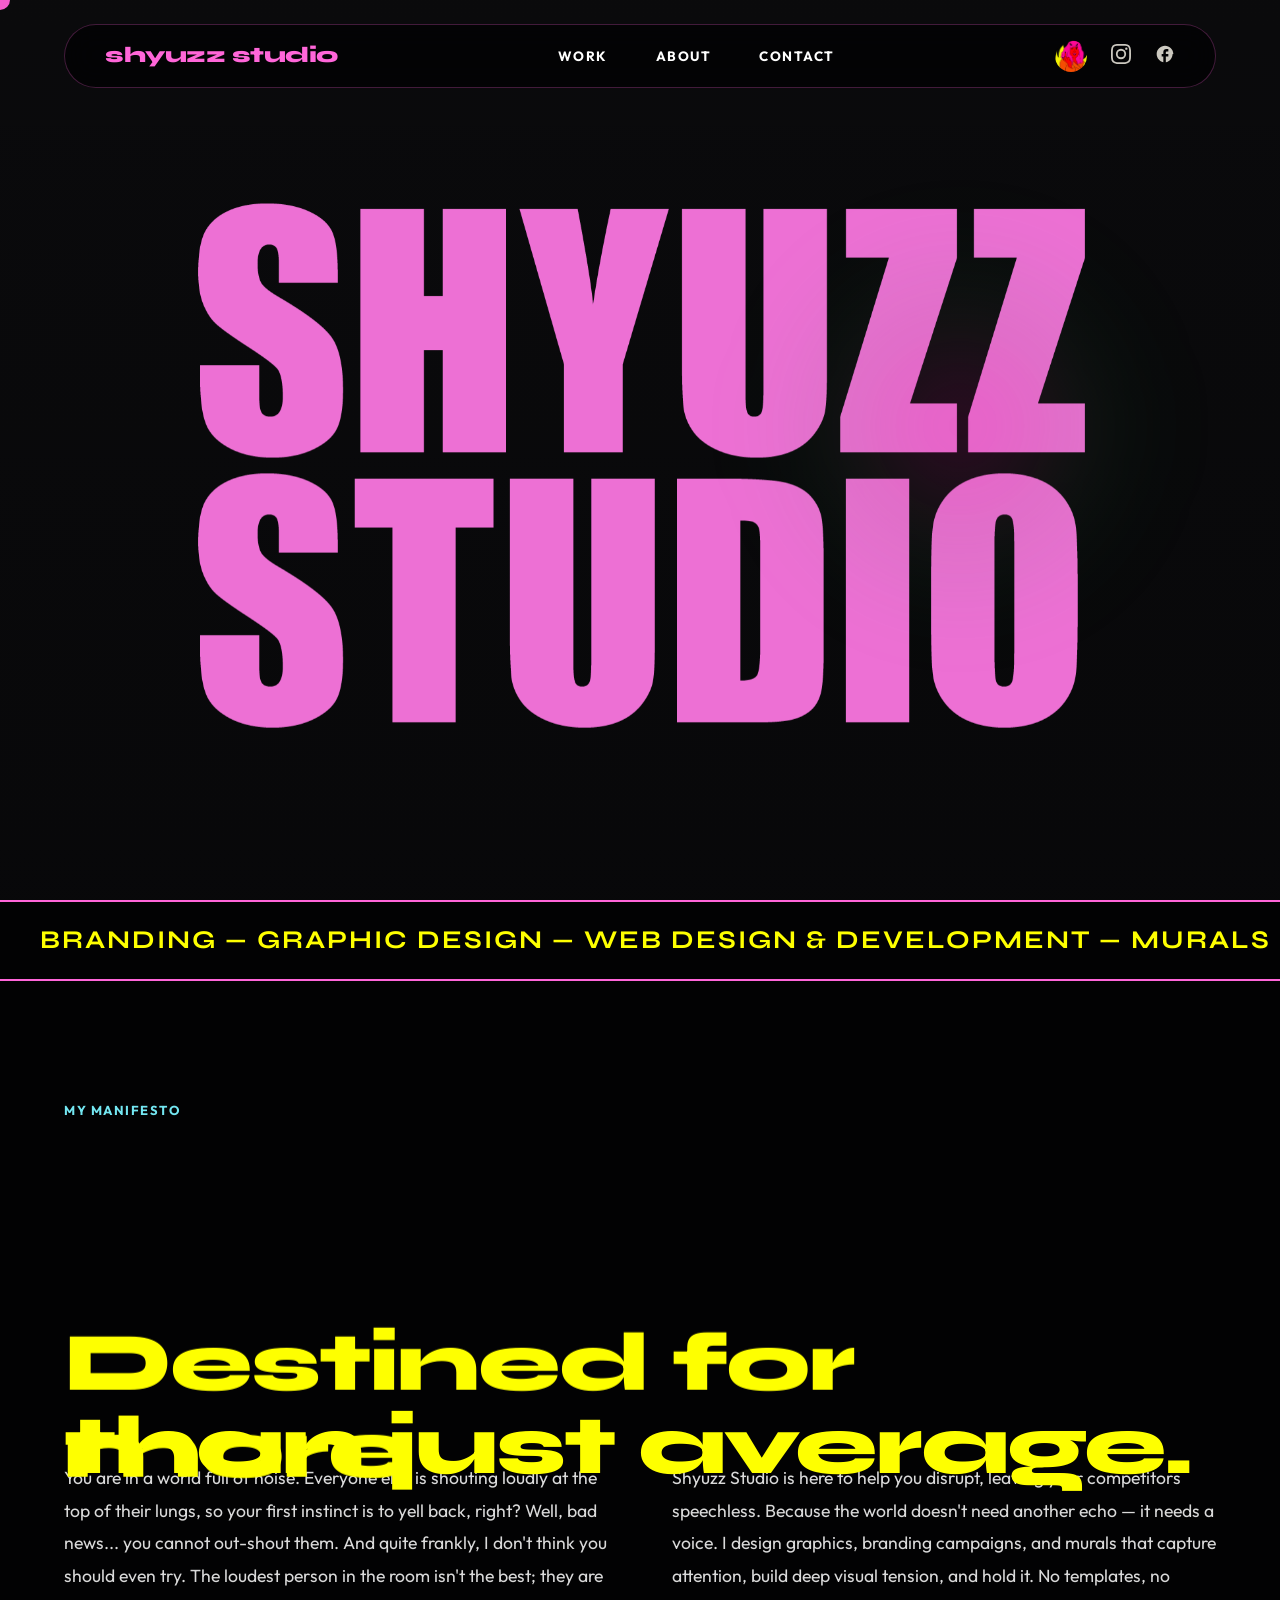
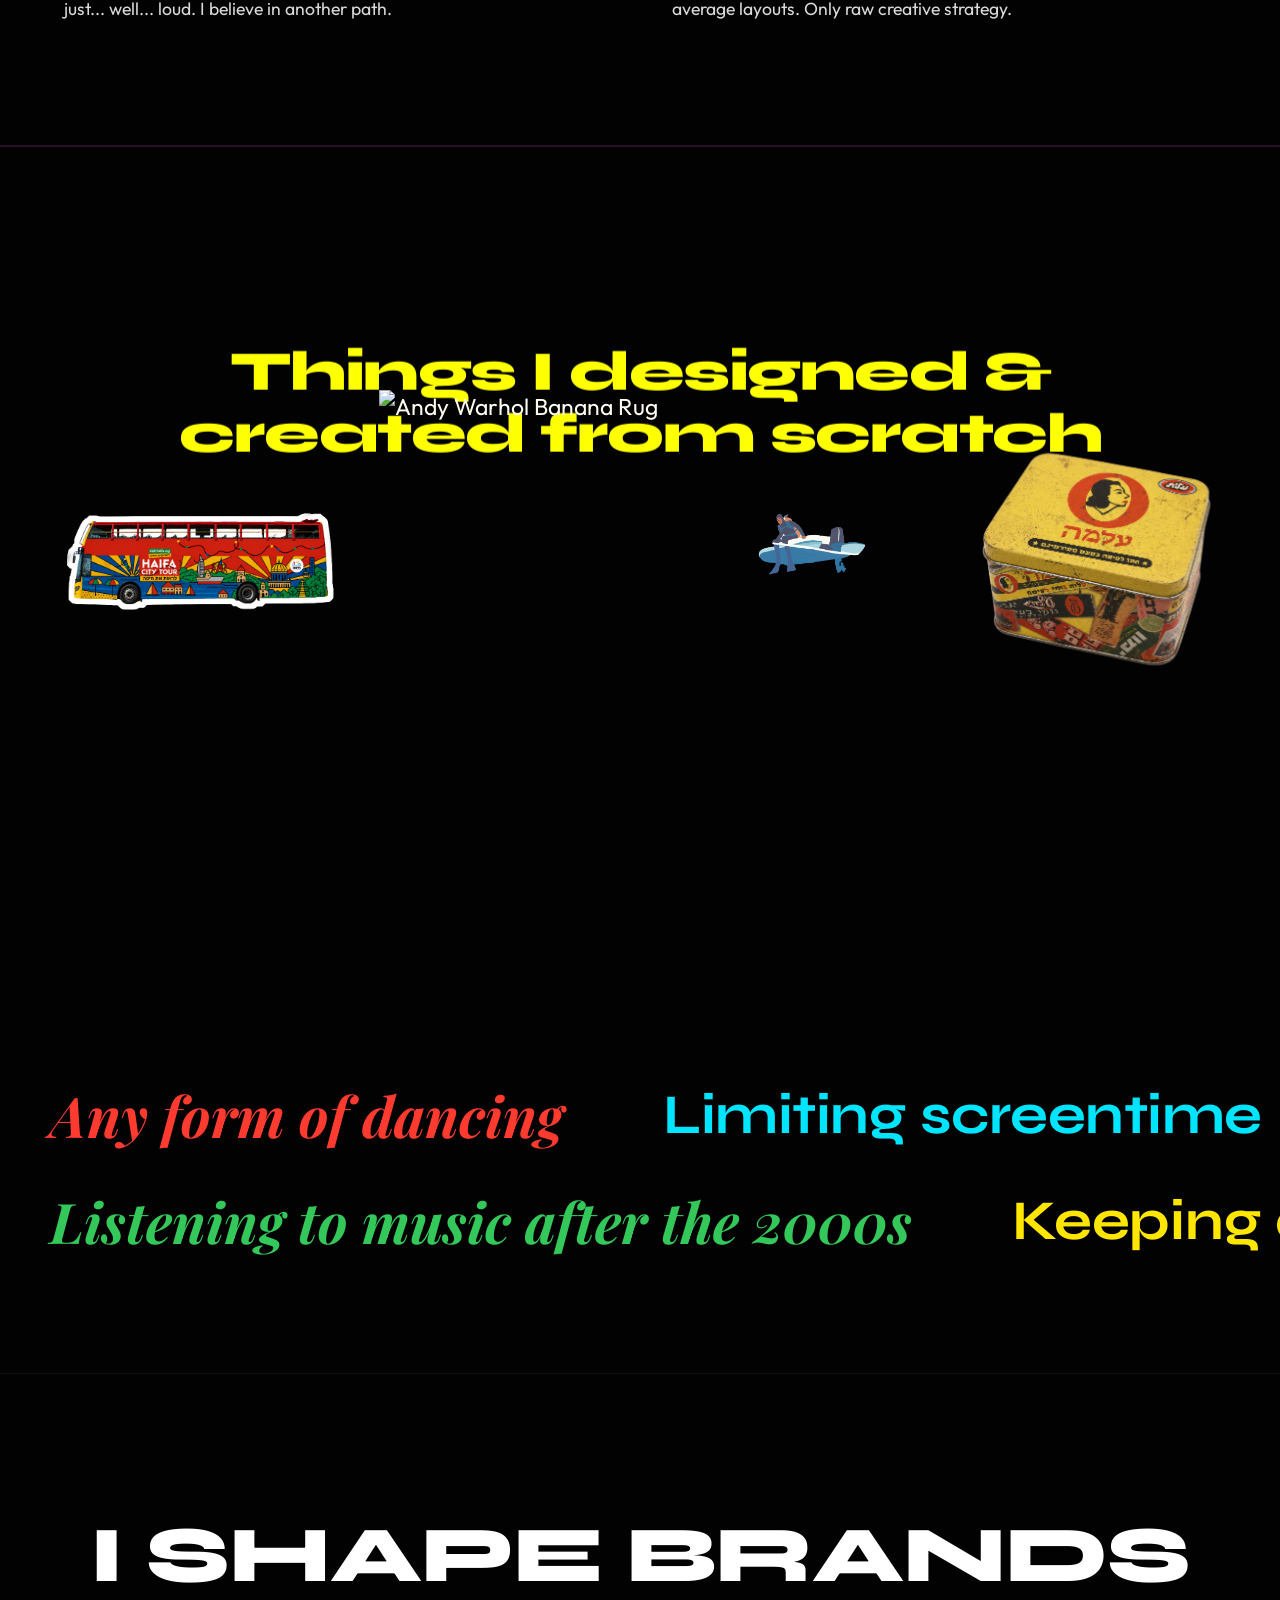
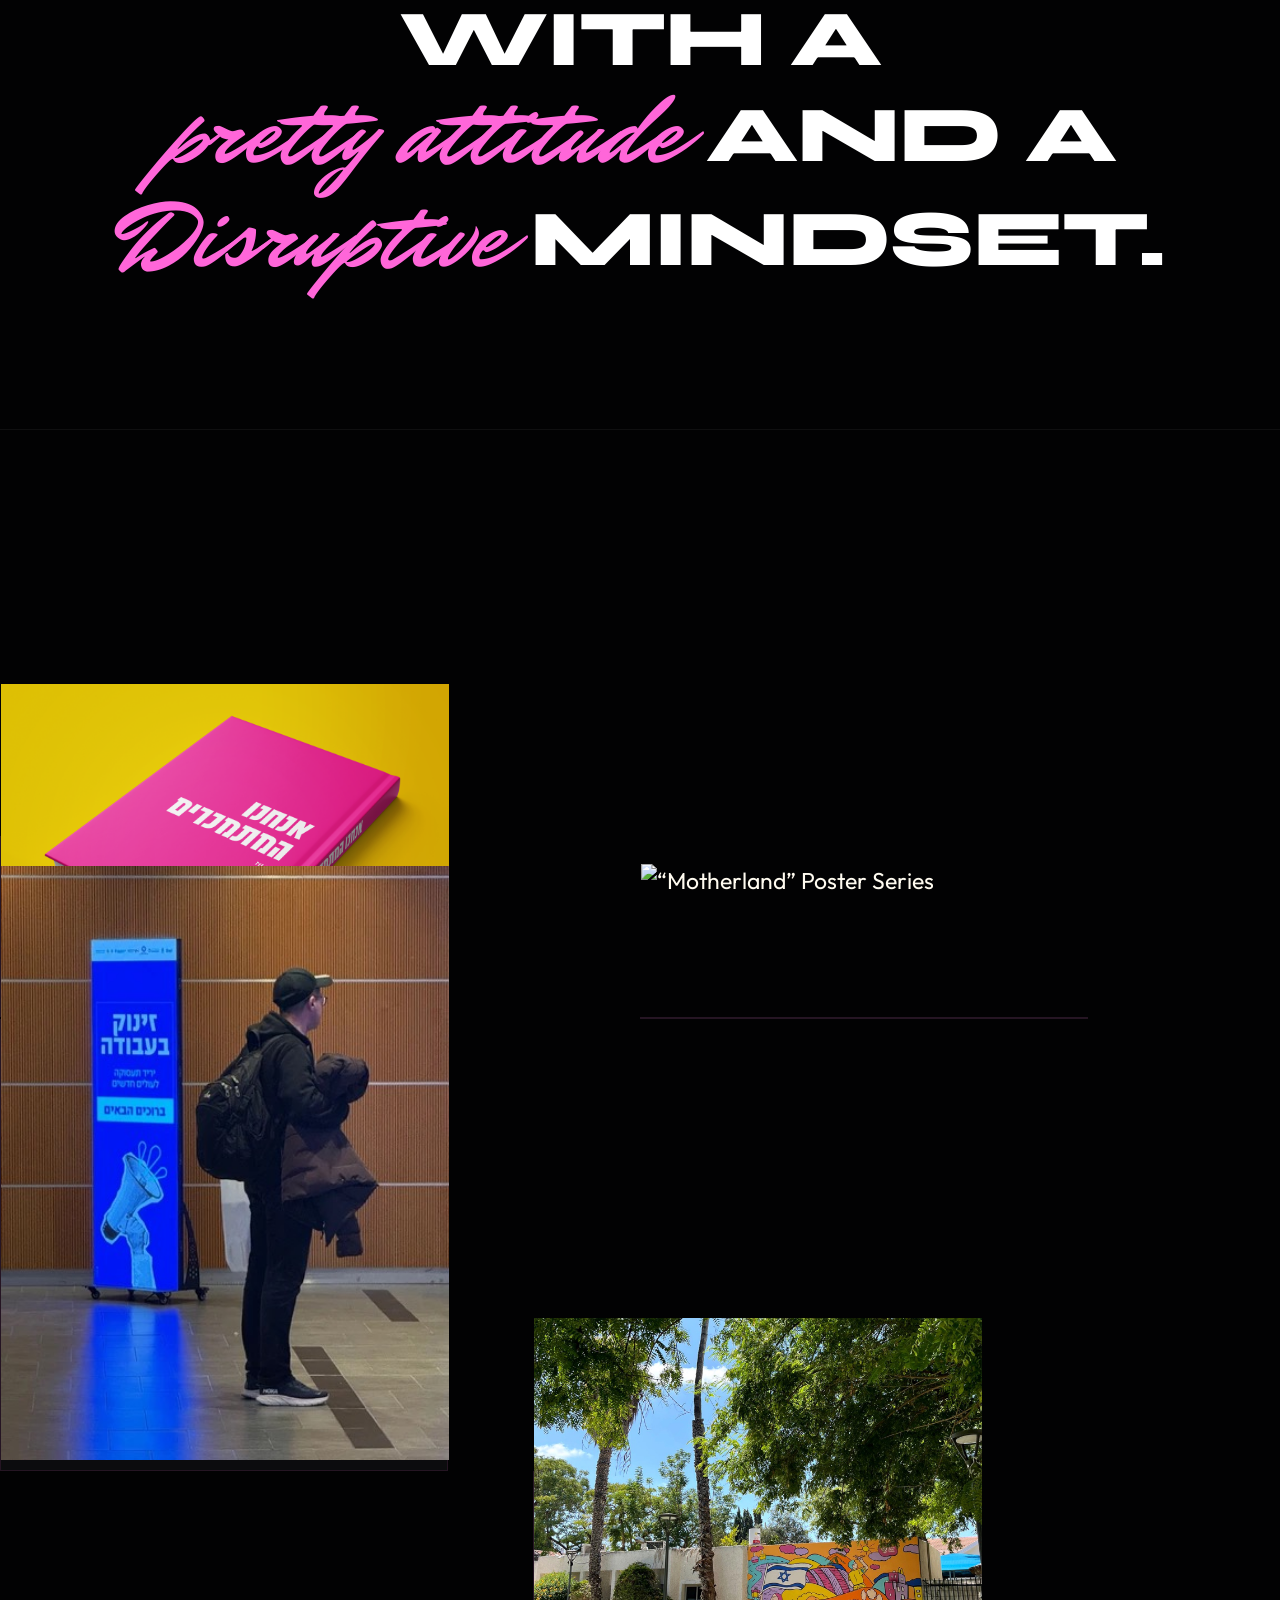
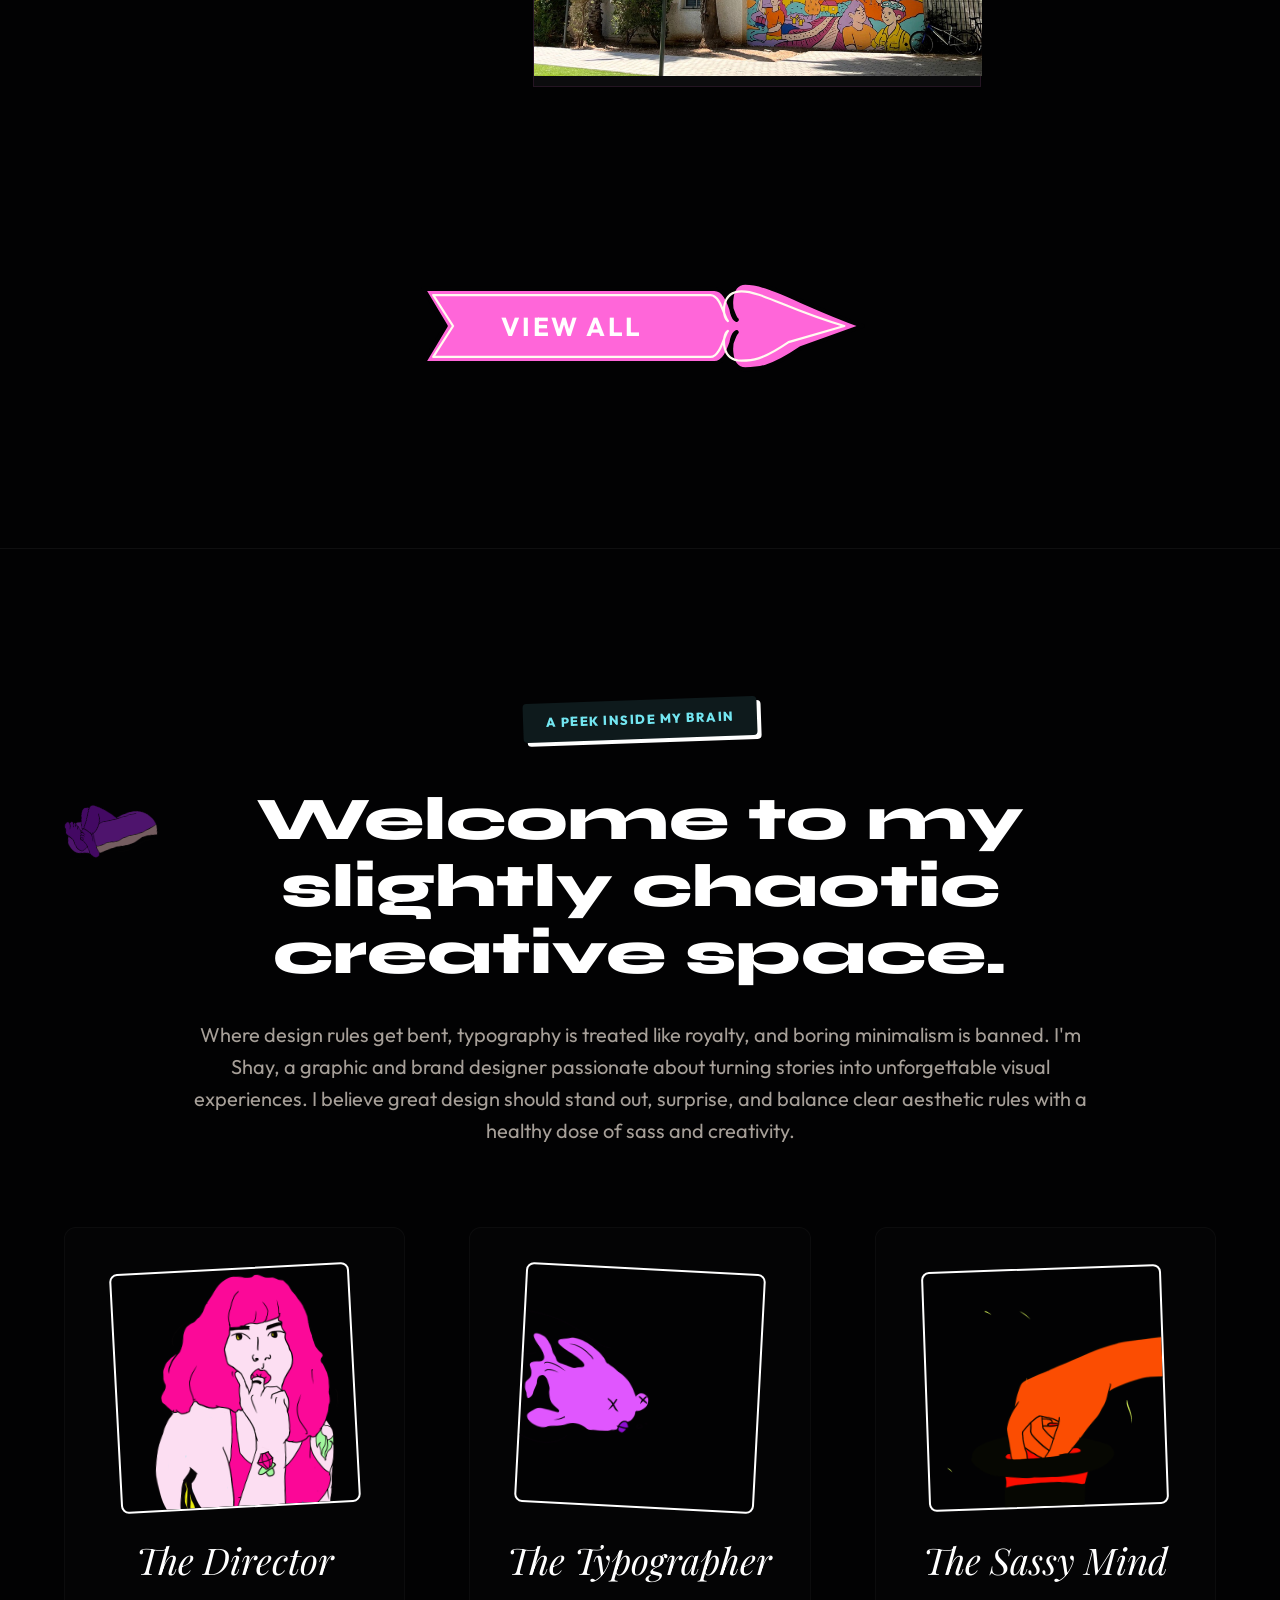
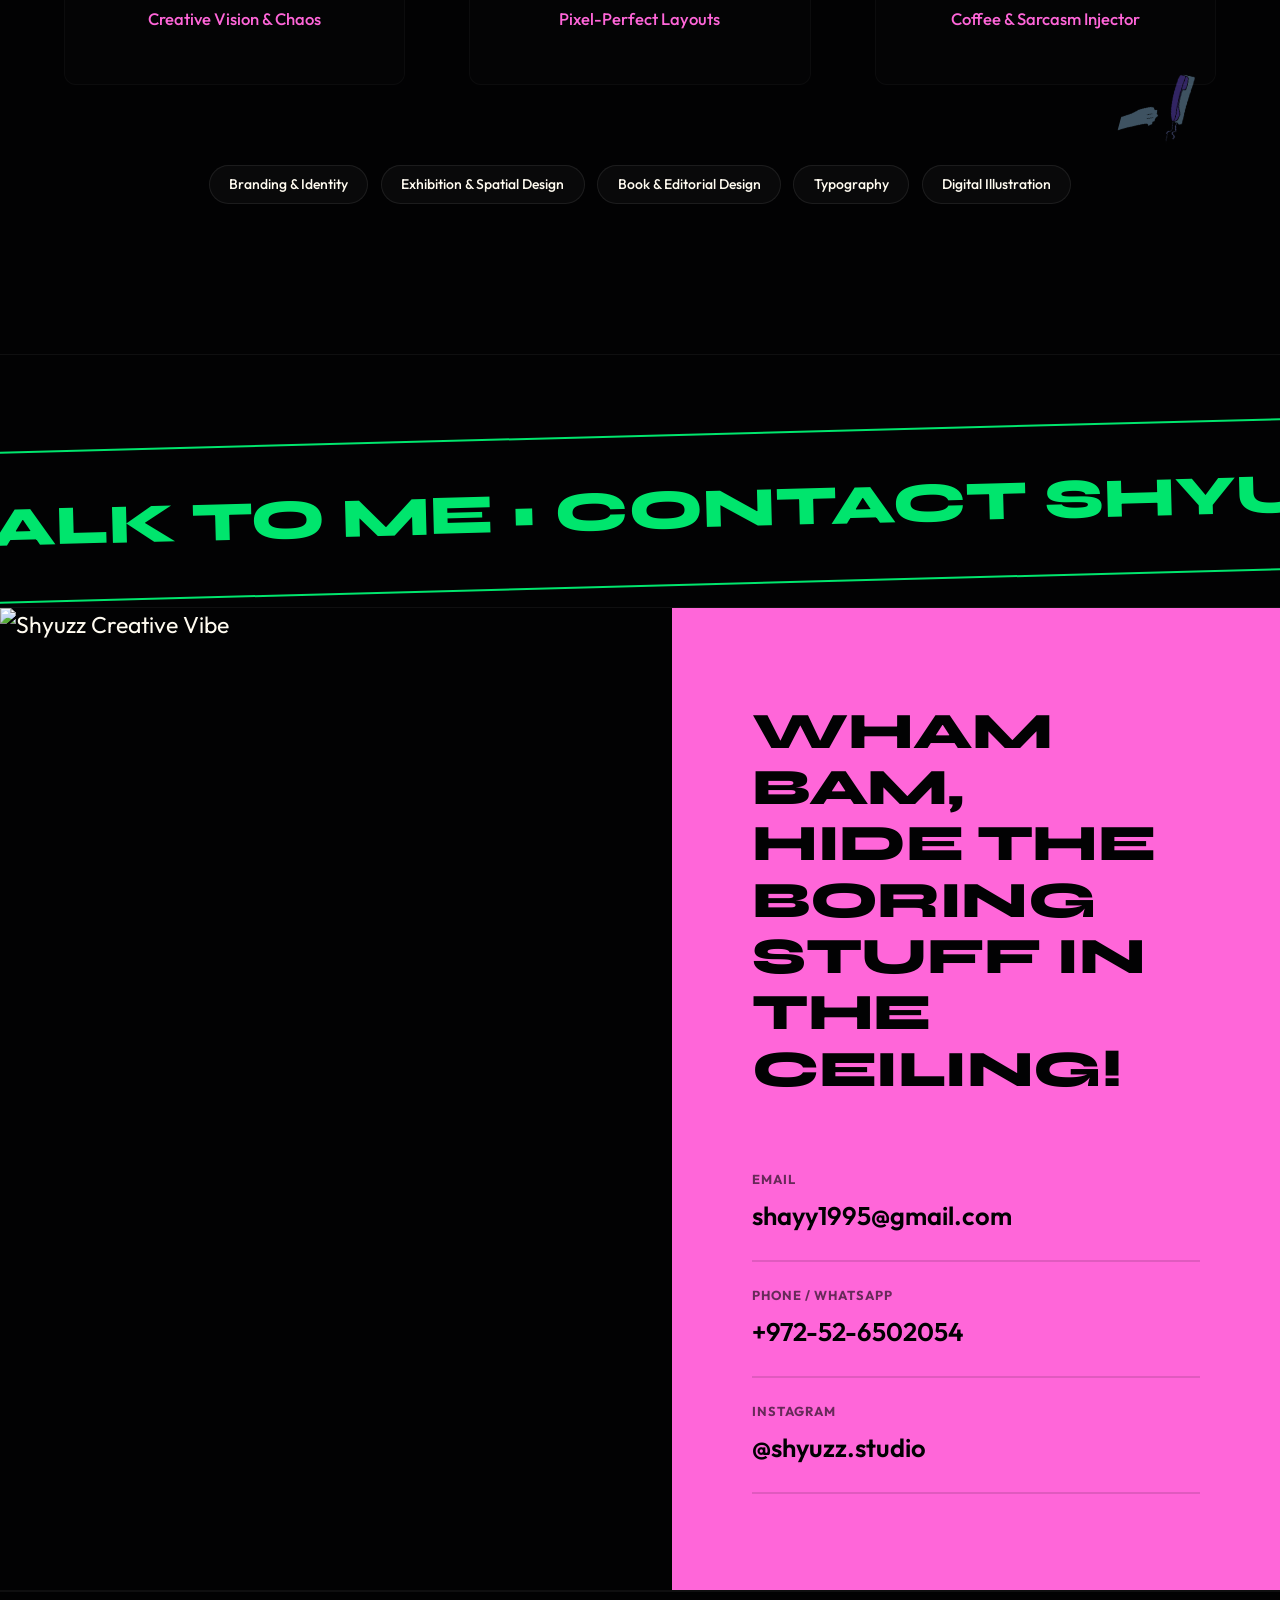
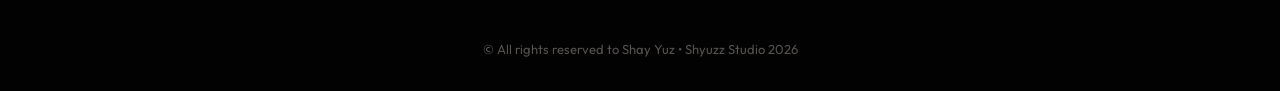
==== commit d2500232: "v5.64: Add title 'Things I designed & created from scratch' above cutout marquee gallery section" ====
--- a/index.html
+++ b/index.html
@@ -12,7 +12,7 @@
     <link href="https://fonts.googleapis.com/css2?family=Bodoni+Moda:ital,opsz,wght@0,6..96,400..700;1,6..96,400..700&family=Outfit:wght@300;400;500;700&family=Playfair+Display:ital,wght@0,400;0,700;1,700;1,800&family=Syne:wght@700;800&family=Caveat:wght@700&family=Mr+Dafoe&display=swap" rel="stylesheet">
     
     <!-- CSS Style -->
-    <link rel="stylesheet" href="main-theme.css?v=5.63">
+    <link rel="stylesheet" href="main-theme.css?v=5.64">
 </head>
 <body>
 
@@ -135,6 +135,7 @@
 
             <!-- Section: Cutout Image Marquee -->
             <section class="cutout-marquee-section">
+                <h3 class="cutout-section-title"><span class="reveal-text">Things I designed & created from scratch</span></h3>
                 <div class="image-marquee">
                     <div class="image-marquee__track">
 
@@ -581,6 +582,6 @@
     <script src="https://cdnjs.cloudflare.com/ajax/libs/gsap/3.12.5/ScrollTrigger.min.js"></script>
 
     <!-- Main JS Code -->
-    <script src="index.js?v=5.63"></script>
+    <script src="index.js?v=5.64"></script>
 </body>
 </html>
--- a/main-theme.css
+++ b/main-theme.css
@@ -622,6 +622,17 @@
     overflow: hidden;
 }
 
+.cutout-section-title {
+    font-size: clamp(2rem, 4.5vw, 3.5rem);
+    font-family: var(--font-display);
+    font-weight: 800;
+    text-align: center;
+    color: var(--color-yellow);
+    letter-spacing: -1.5px;
+    margin-bottom: 3.5rem;
+    padding: 0 var(--container-padding);
+}
+
 /* The Marquee track container — matches Idyllic exactly */
 .image-marquee {
     width: 100%;
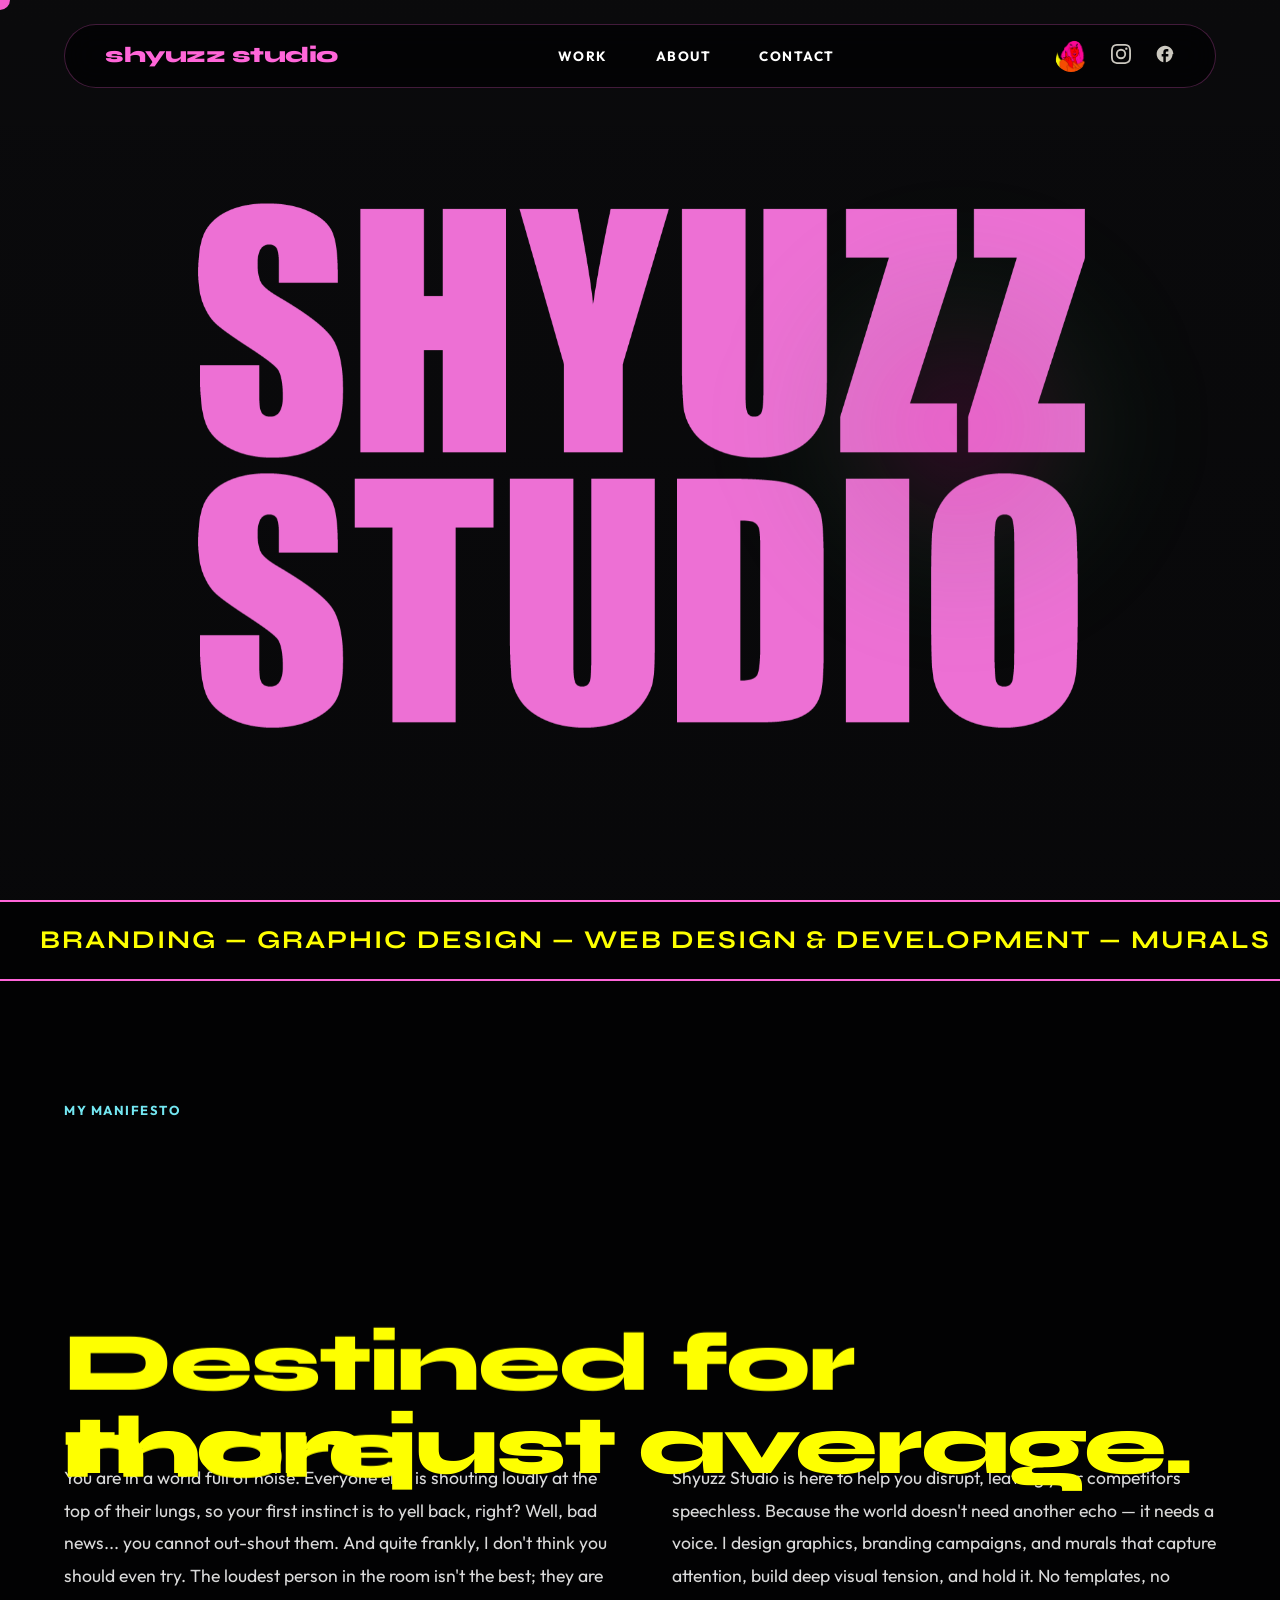
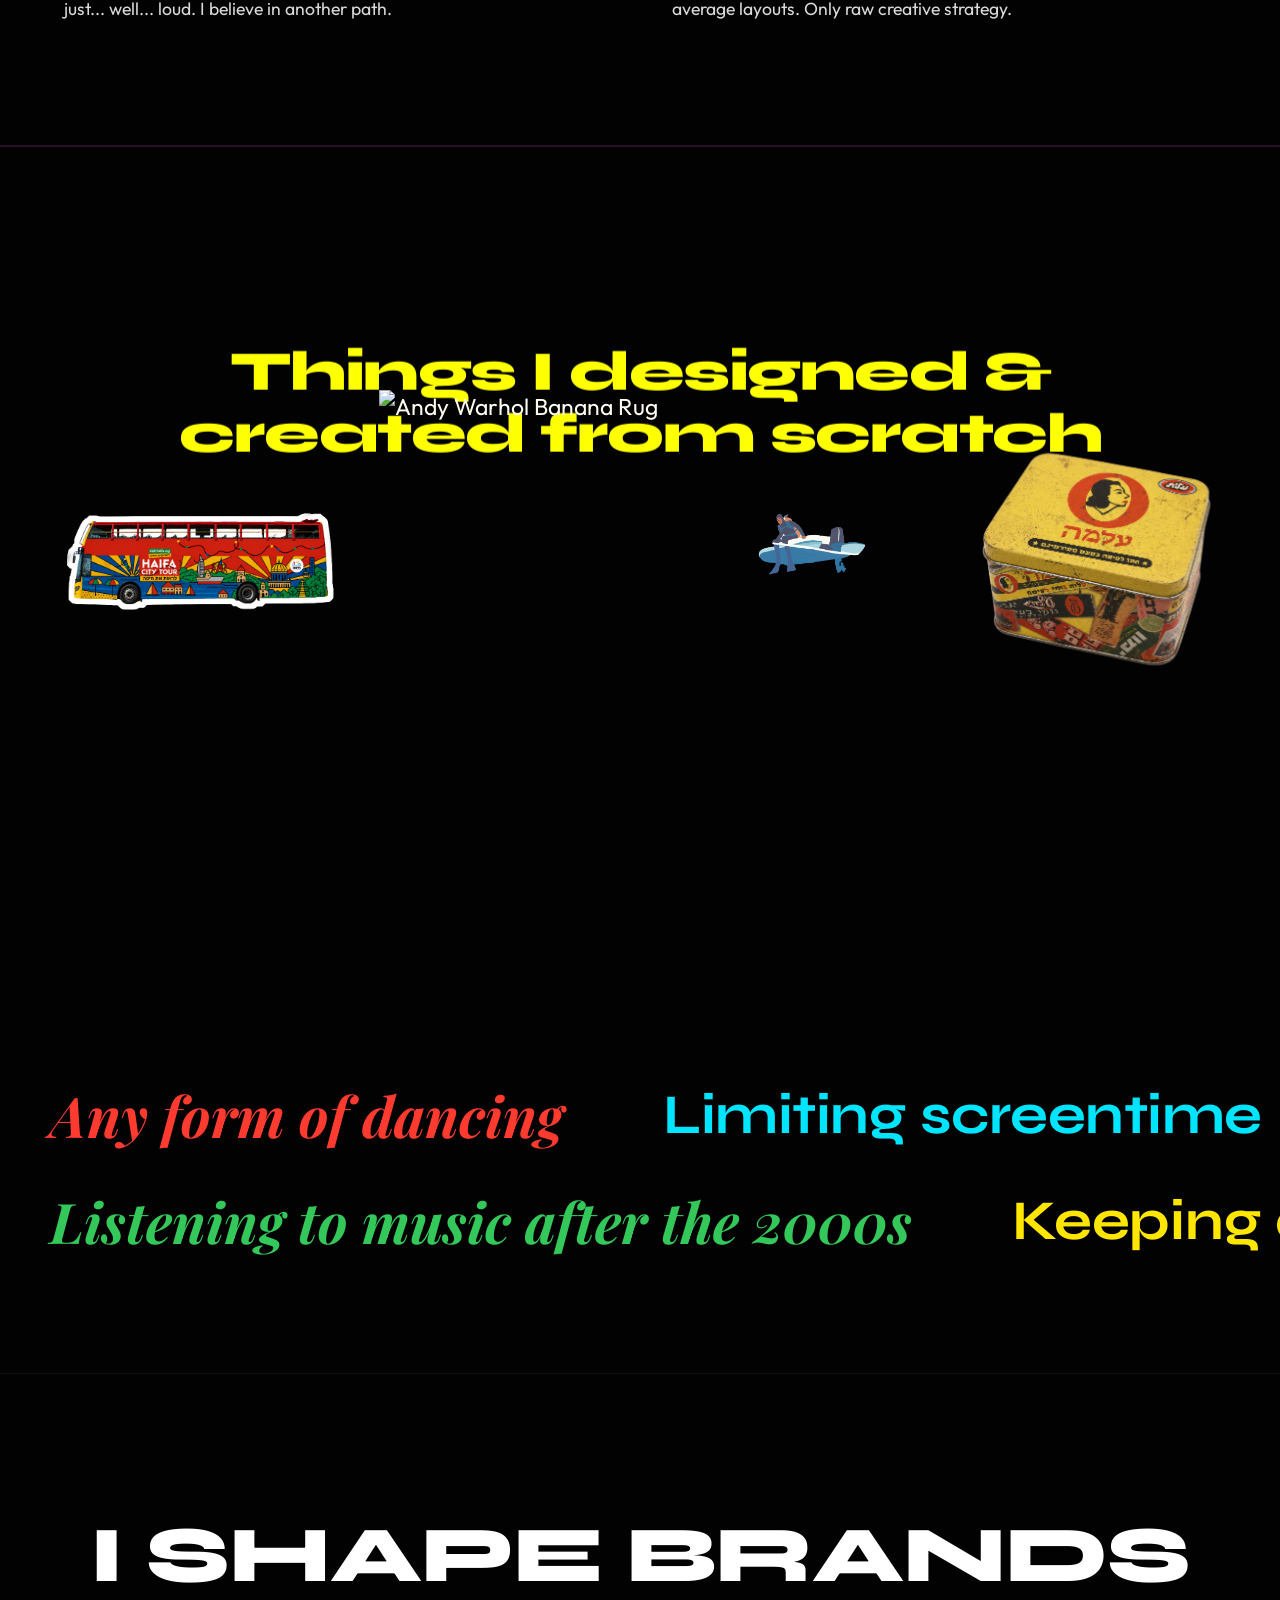
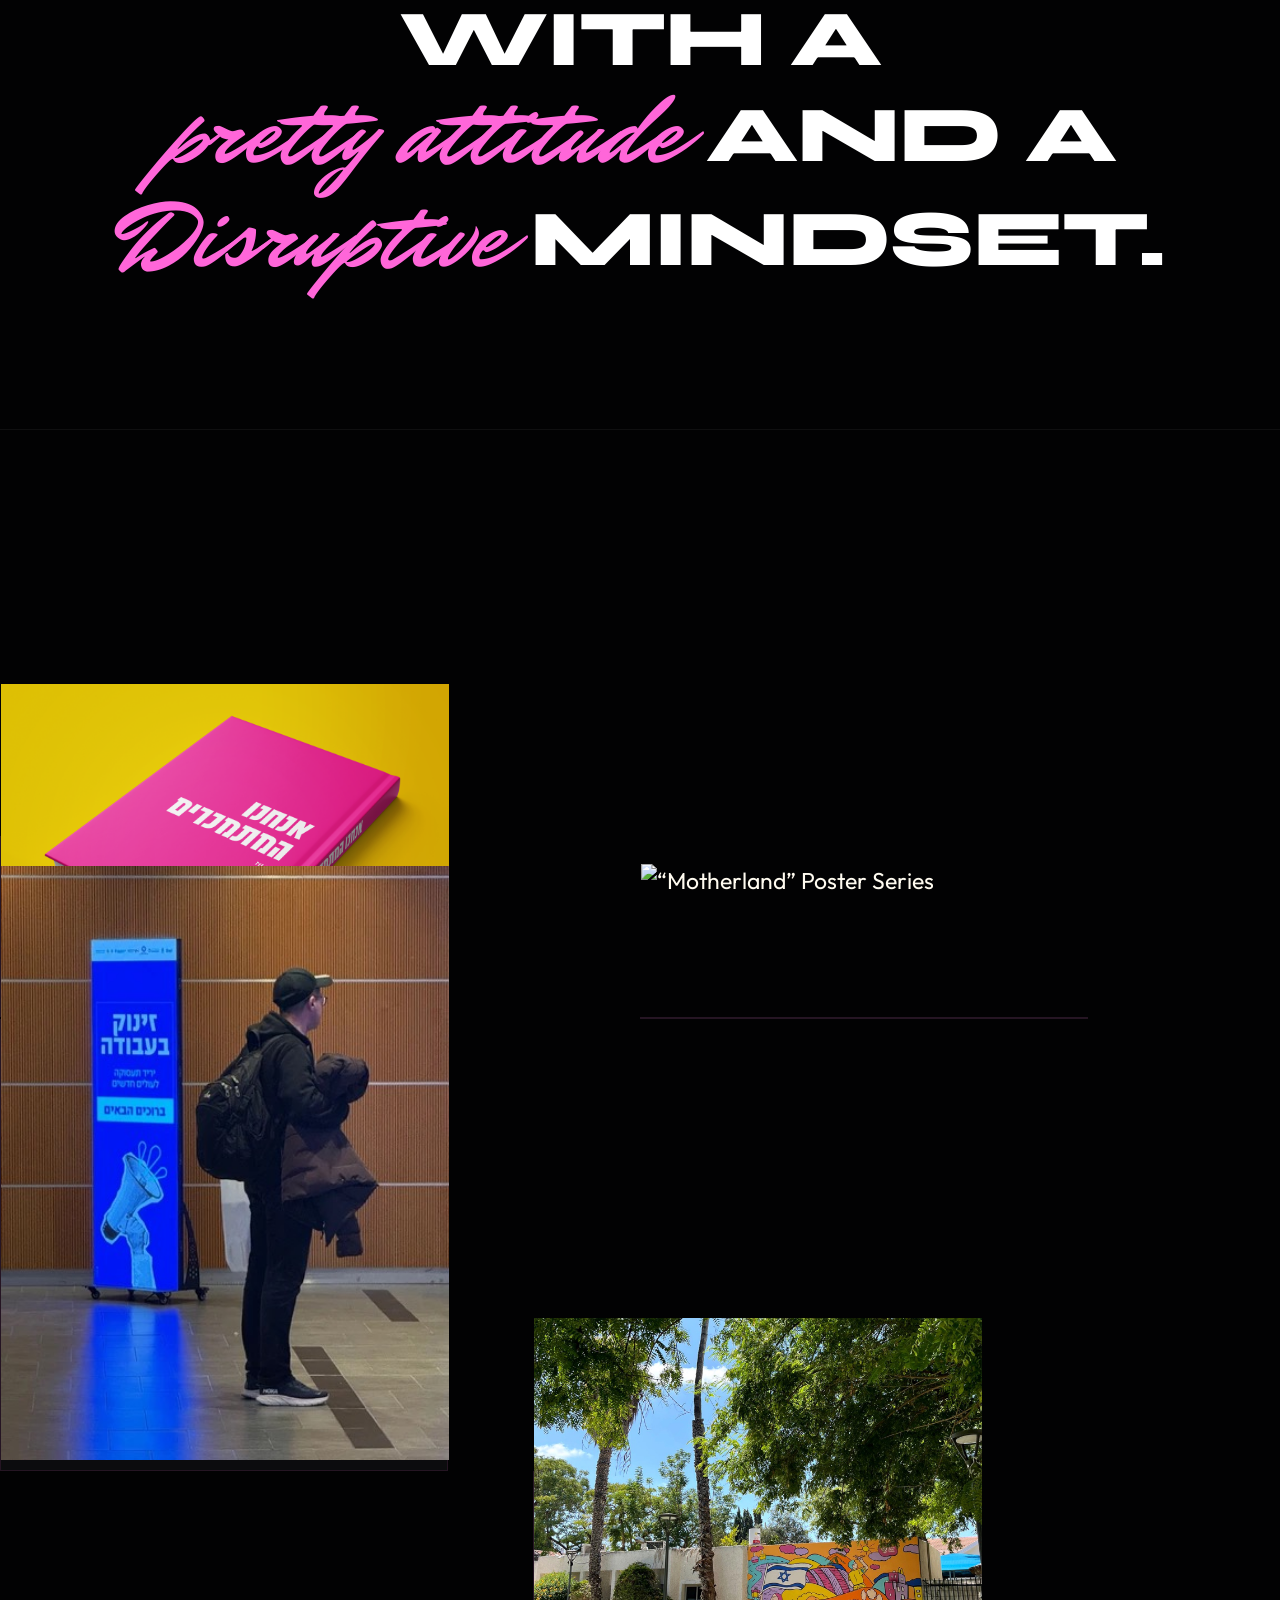
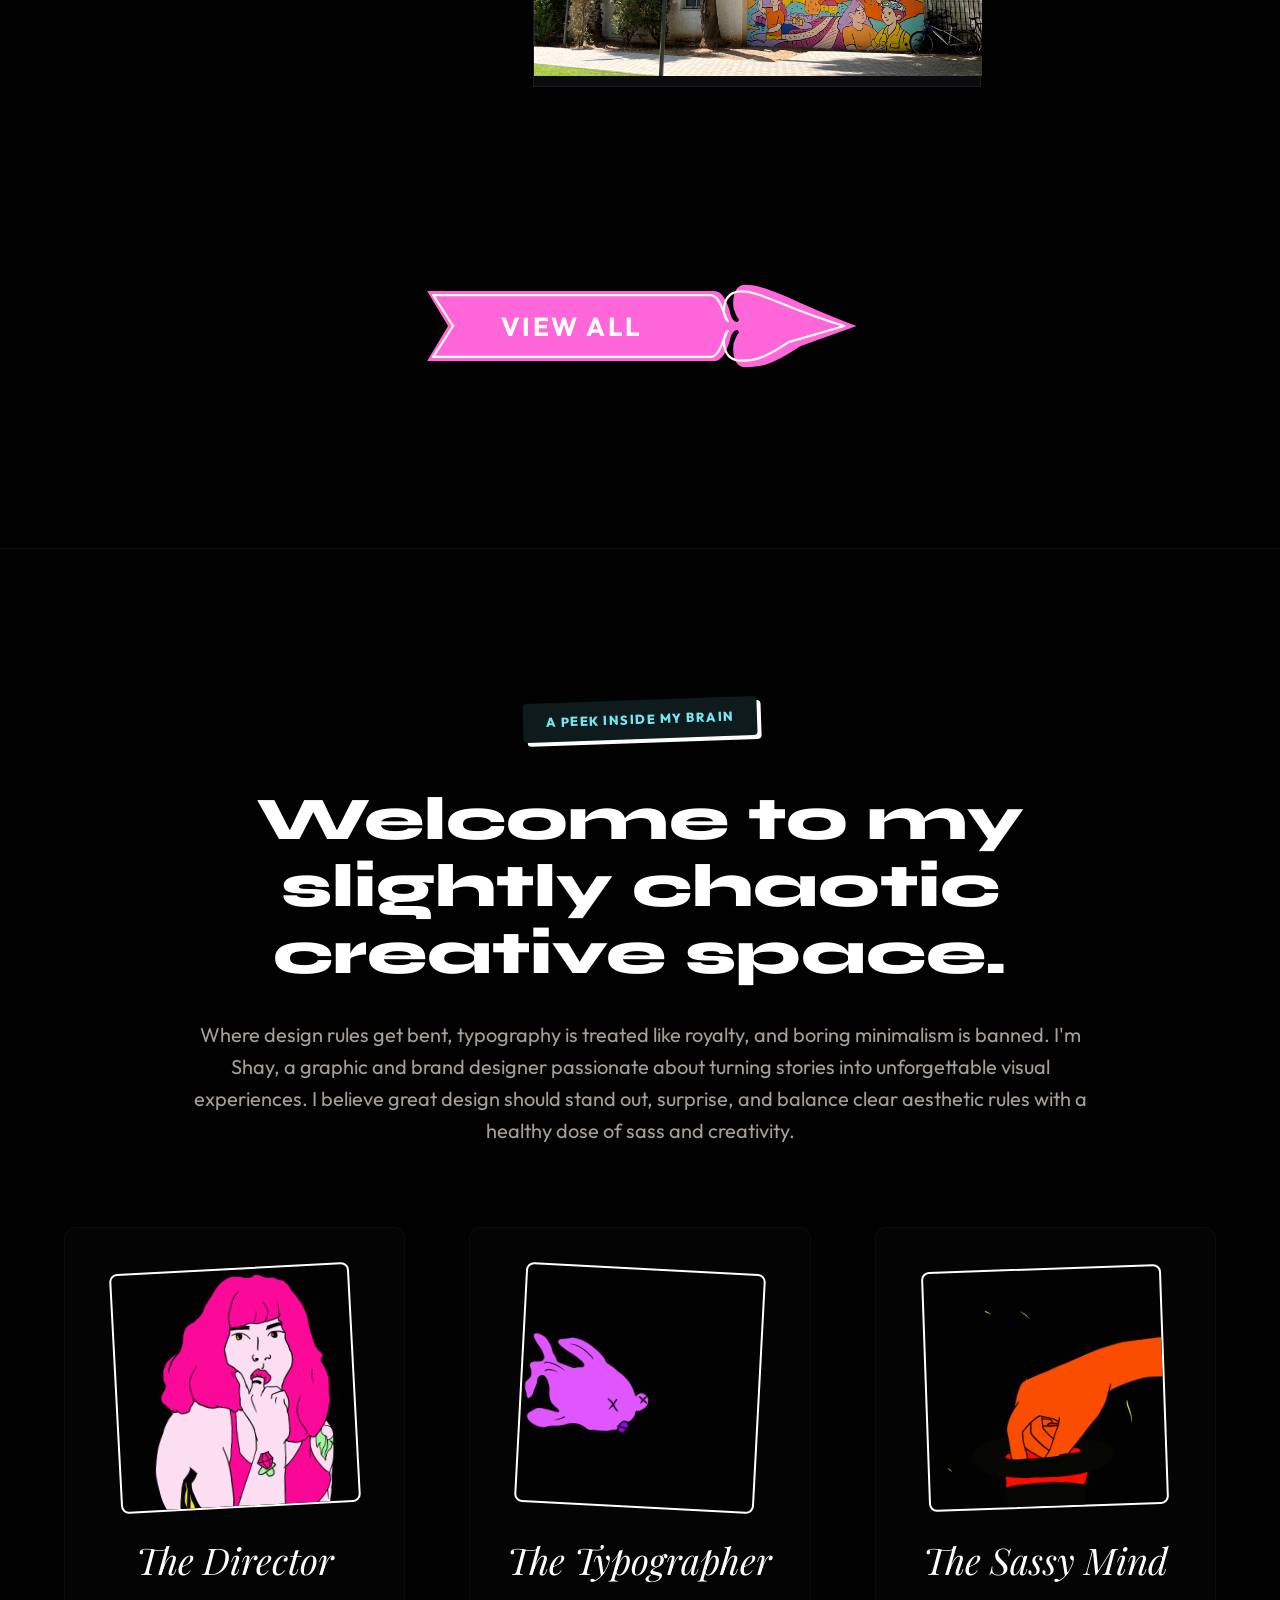
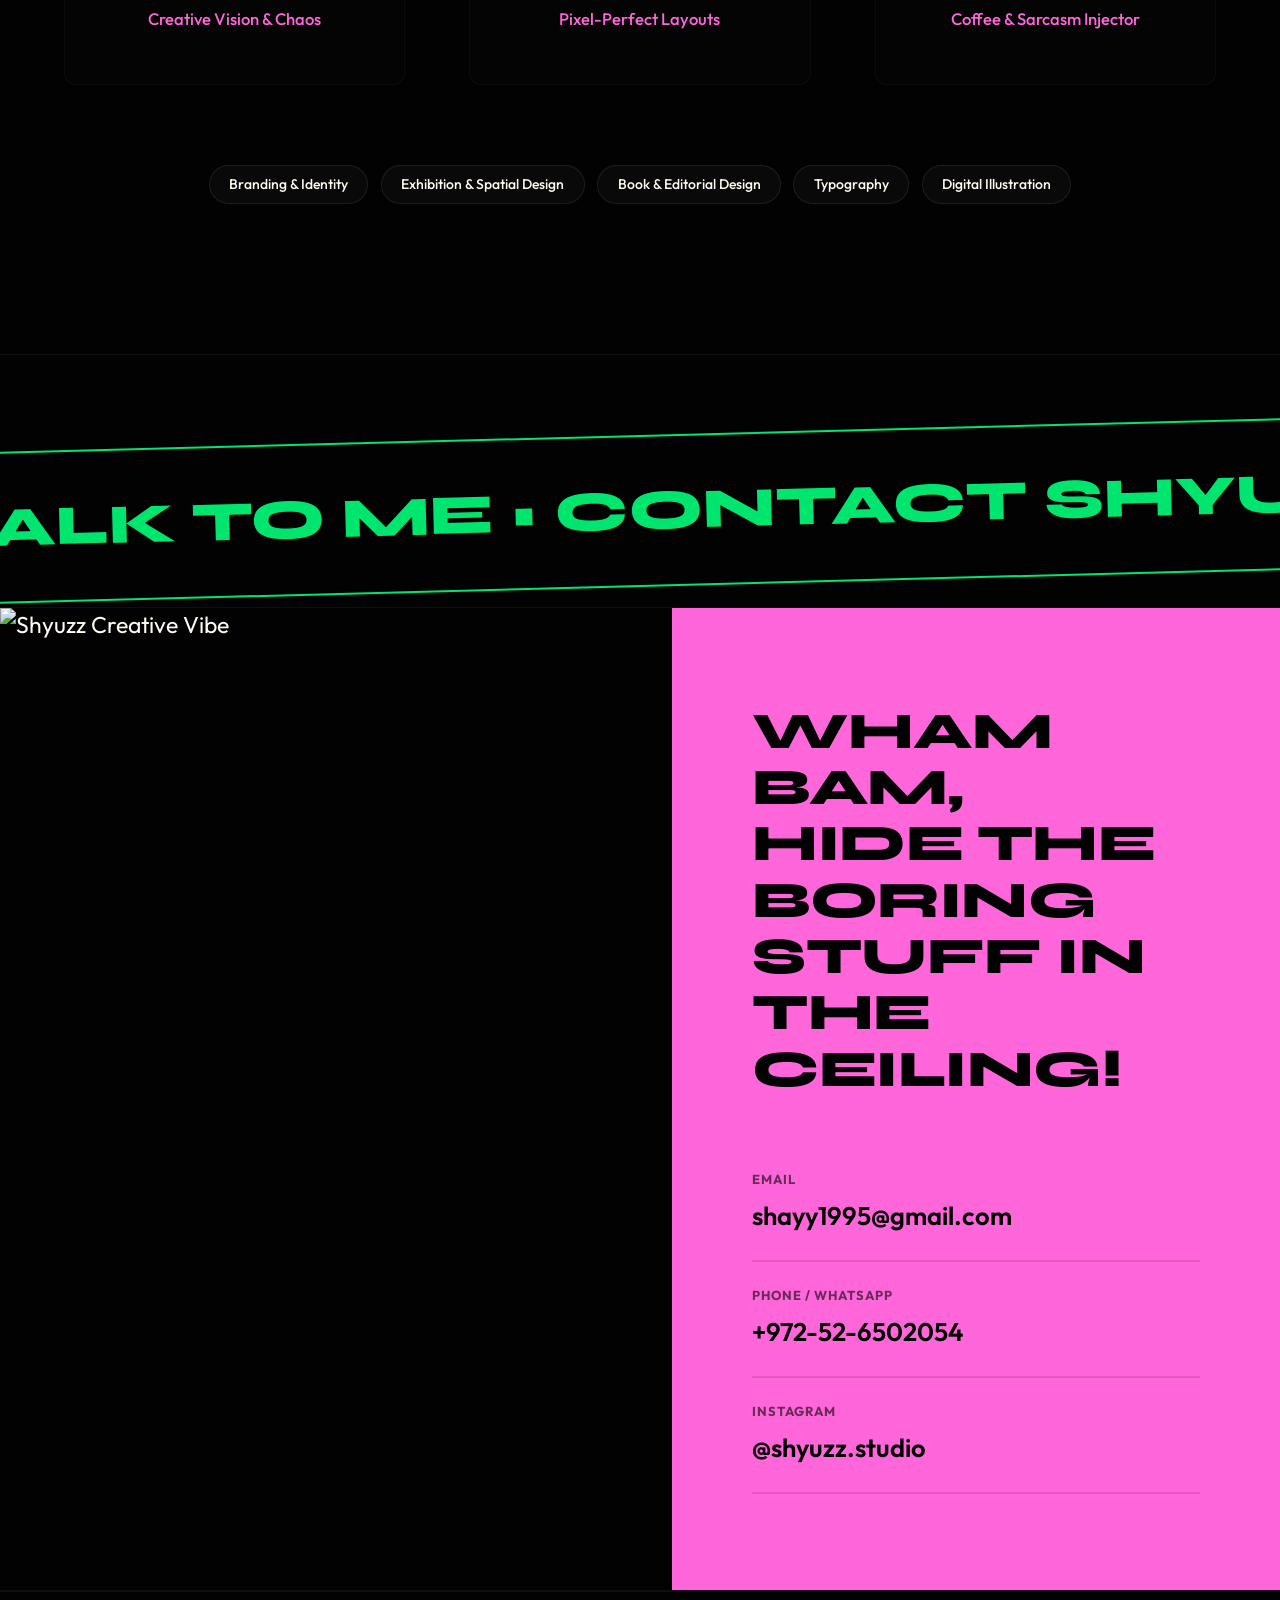
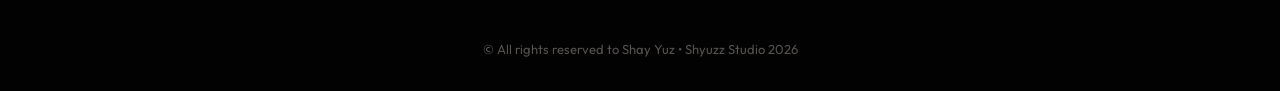
==== commit c00bb0c4: "v5.65: Remove floating ambient icons (purple character / wall-images) from About section" ====
--- a/index.html
+++ b/index.html
@@ -12,7 +12,7 @@
     <link href="https://fonts.googleapis.com/css2?family=Bodoni+Moda:ital,opsz,wght@0,6..96,400..700;1,6..96,400..700&family=Outfit:wght@300;400;500;700&family=Playfair+Display:ital,wght@0,400;0,700;1,700;1,800&family=Syne:wght@700;800&family=Caveat:wght@700&family=Mr+Dafoe&display=swap" rel="stylesheet">
     
     <!-- CSS Style -->
-    <link rel="stylesheet" href="main-theme.css?v=5.64">
+    <link rel="stylesheet" href="main-theme.css?v=5.65">
 </head>
 <body>
 
@@ -422,11 +422,6 @@
             <div class="scroll-color-panel" data-bg-color="#020203">
                 <!-- About Section (Editorial Layout) -->
             <section id="about" class="about-section">
-                <!-- Floating Ambient Cutouts (Idyllic Style) -->
-                <div class="wall-images">
-                    <img src="assets/גלגל_הצלה.gif" alt="" class="wall-1 reveal">
-                    <img src="assets/טלפון.gif" alt="" class="wall-2 reveal">
-                </div>
 
                 <div class="about-container">
                     <div class="about-intro-wrap">
@@ -582,6 +577,6 @@
     <script src="https://cdnjs.cloudflare.com/ajax/libs/gsap/3.12.5/ScrollTrigger.min.js"></script>
 
     <!-- Main JS Code -->
-    <script src="index.js?v=5.64"></script>
+    <script src="index.js?v=5.65"></script>
 </body>
 </html>
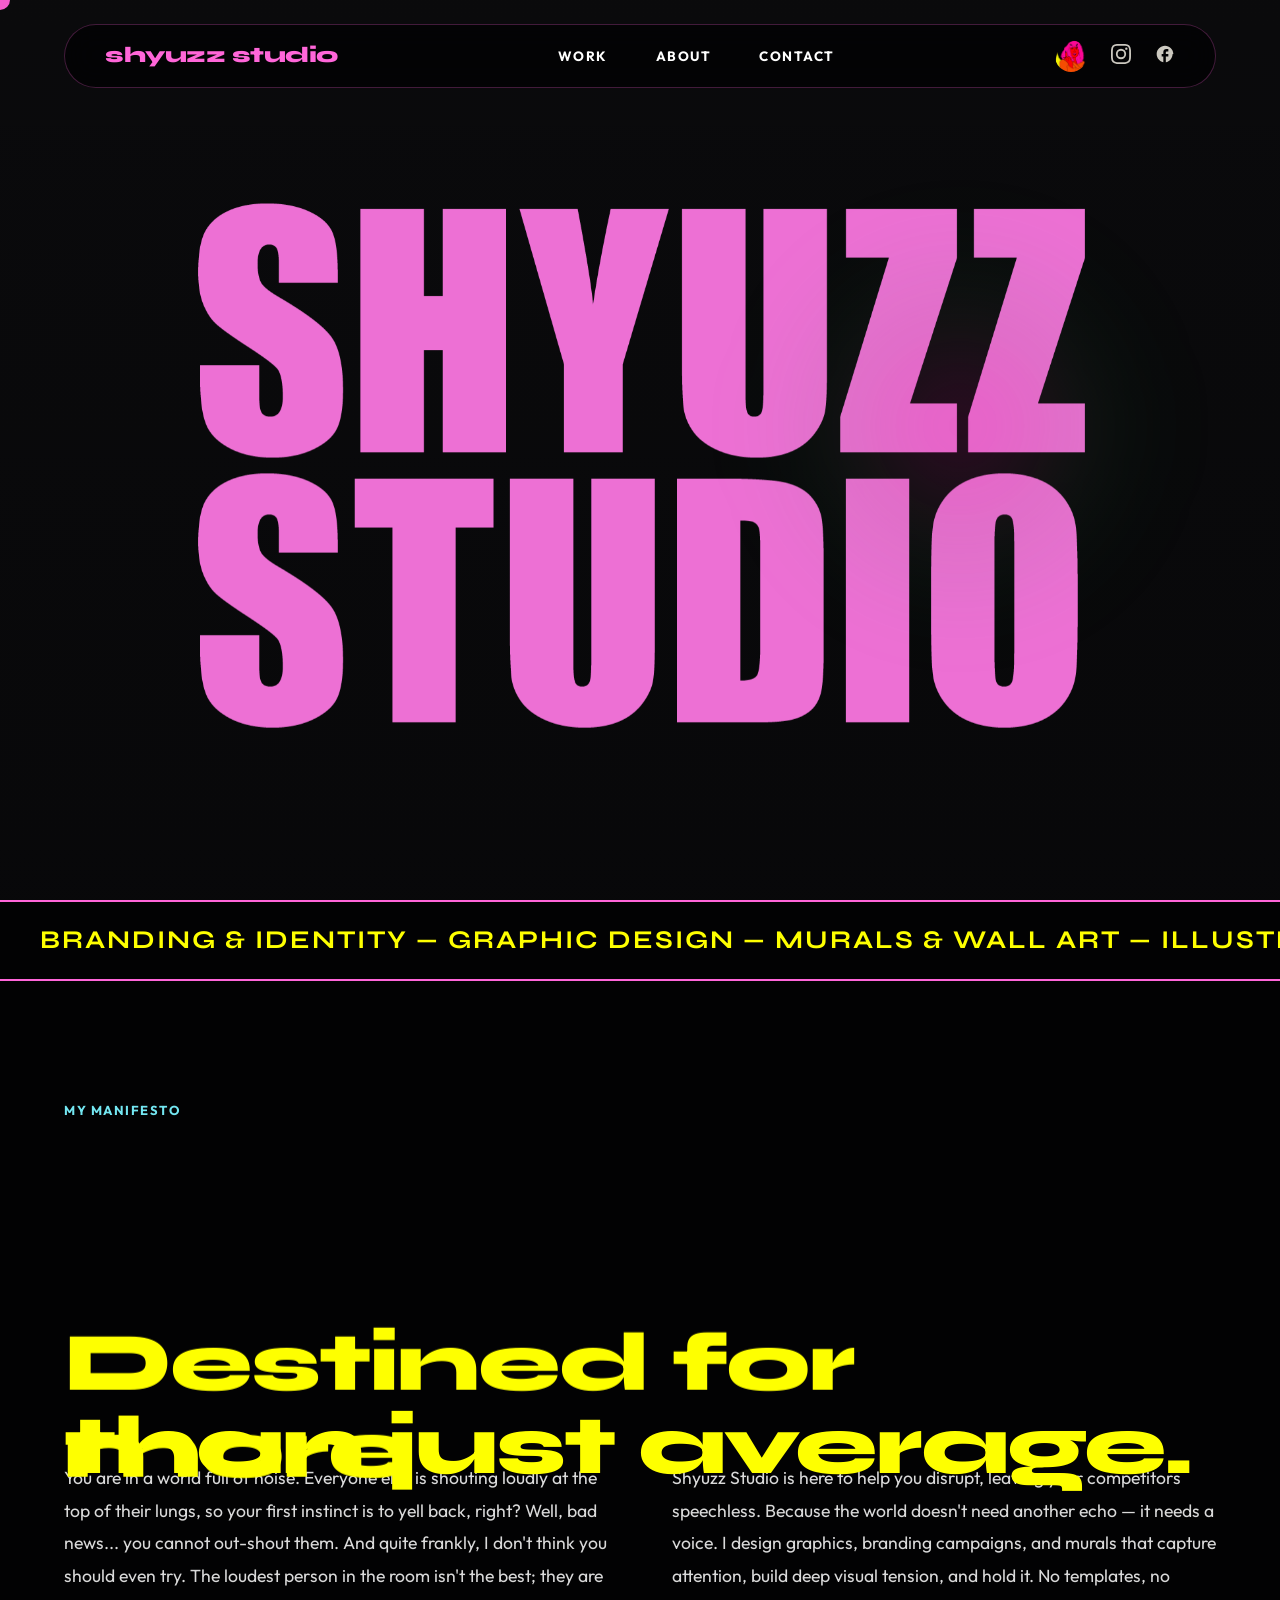
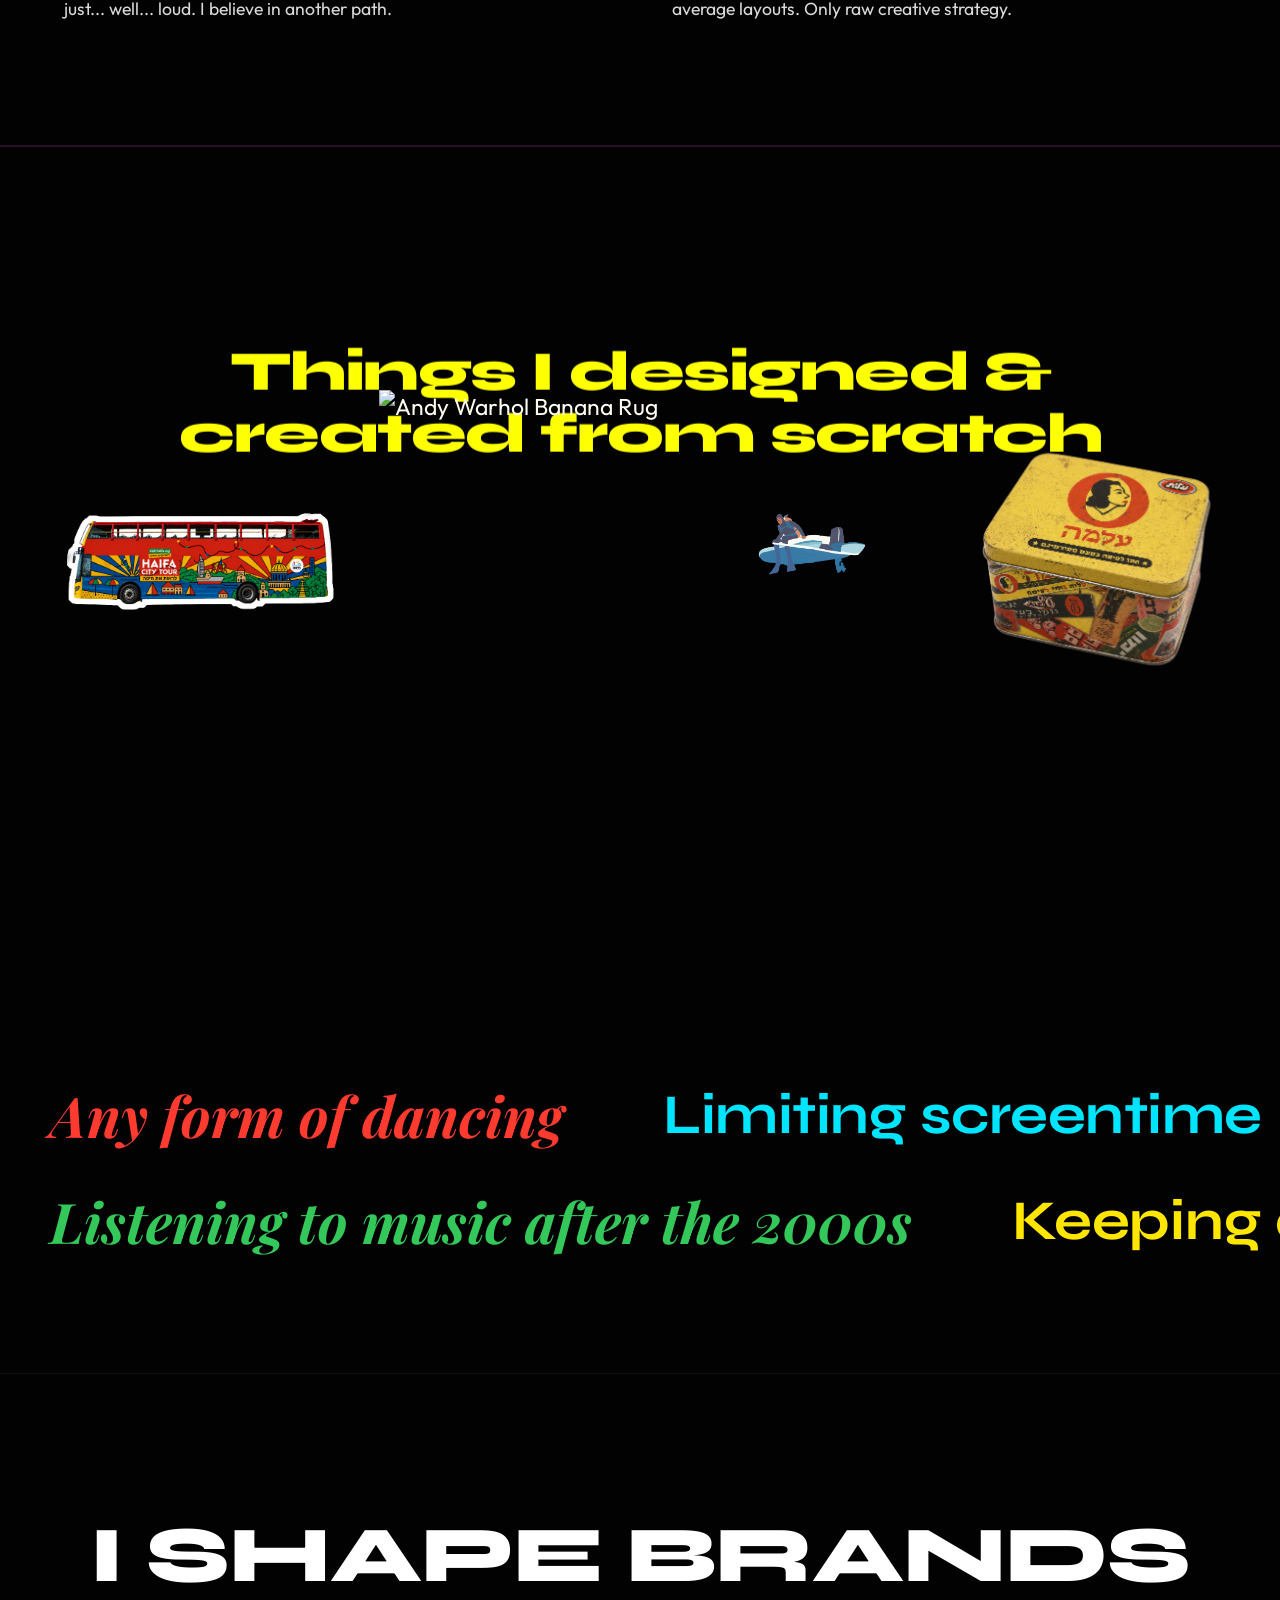
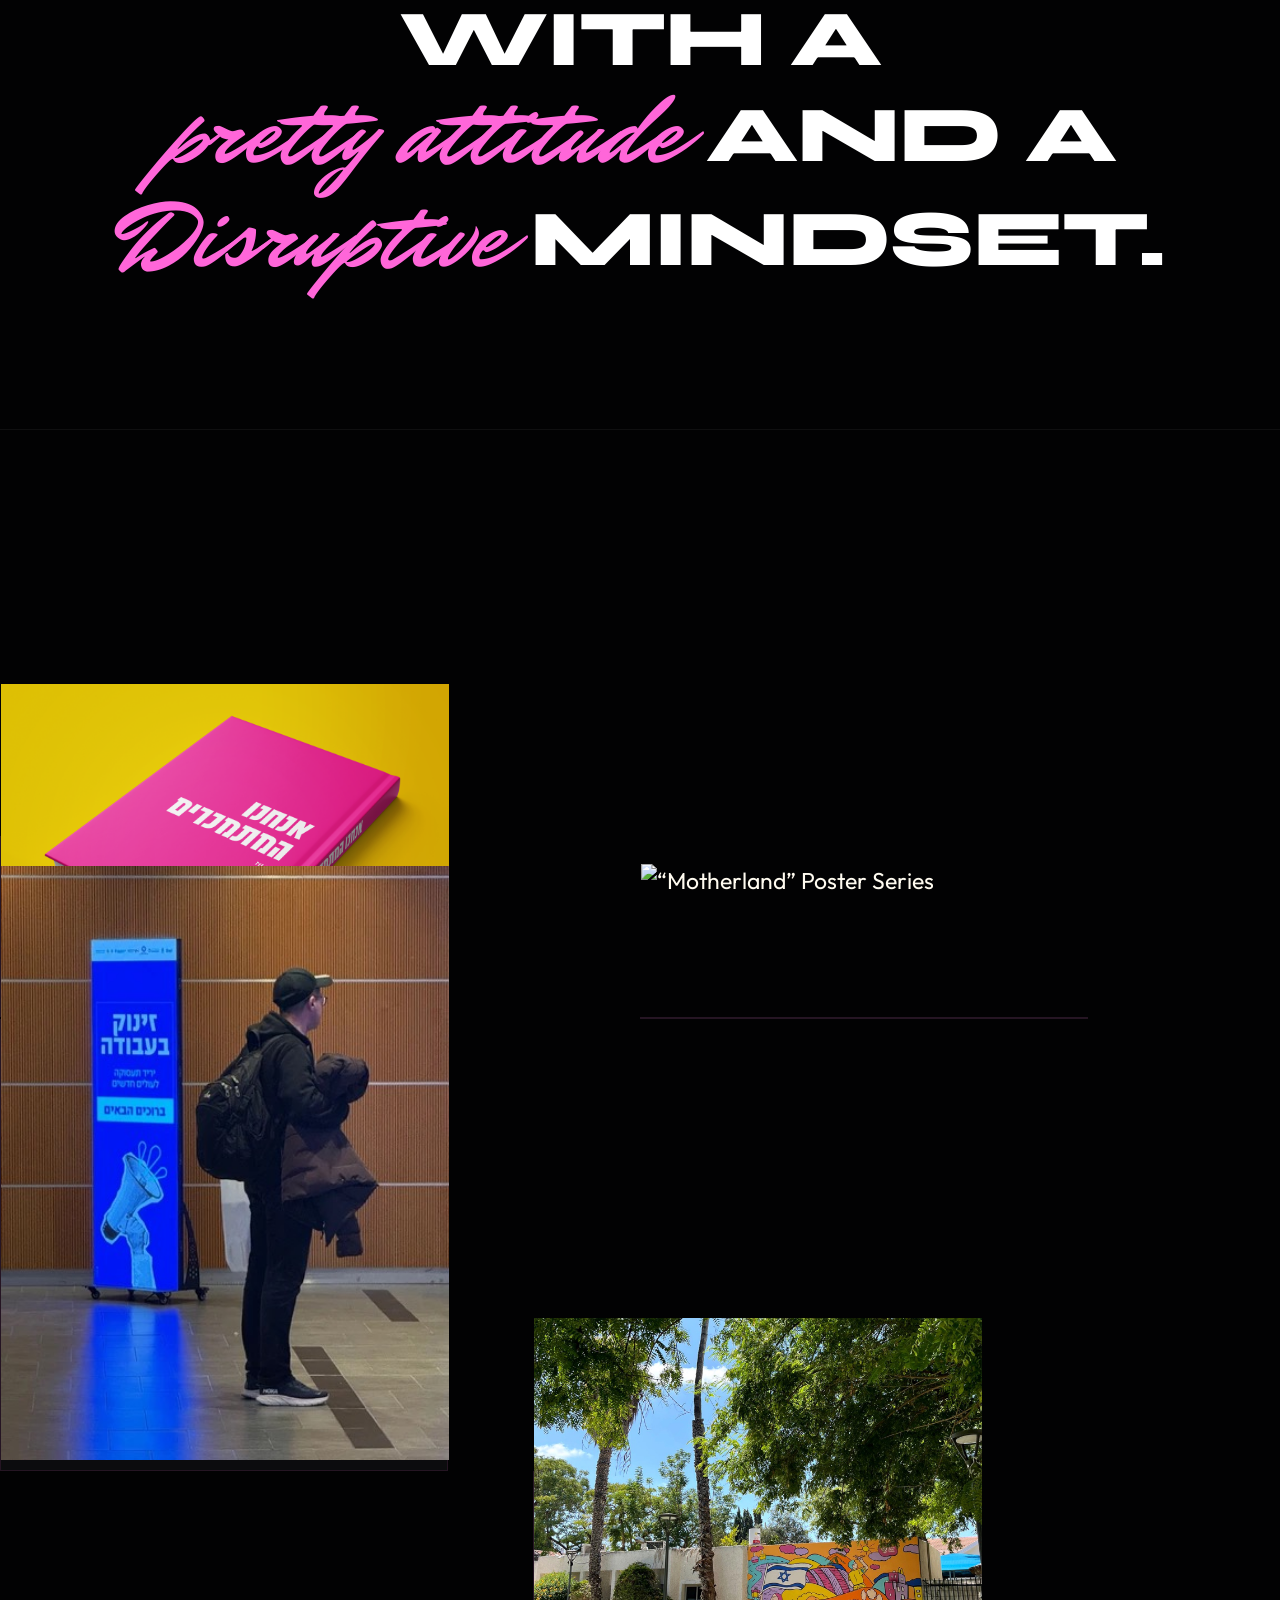
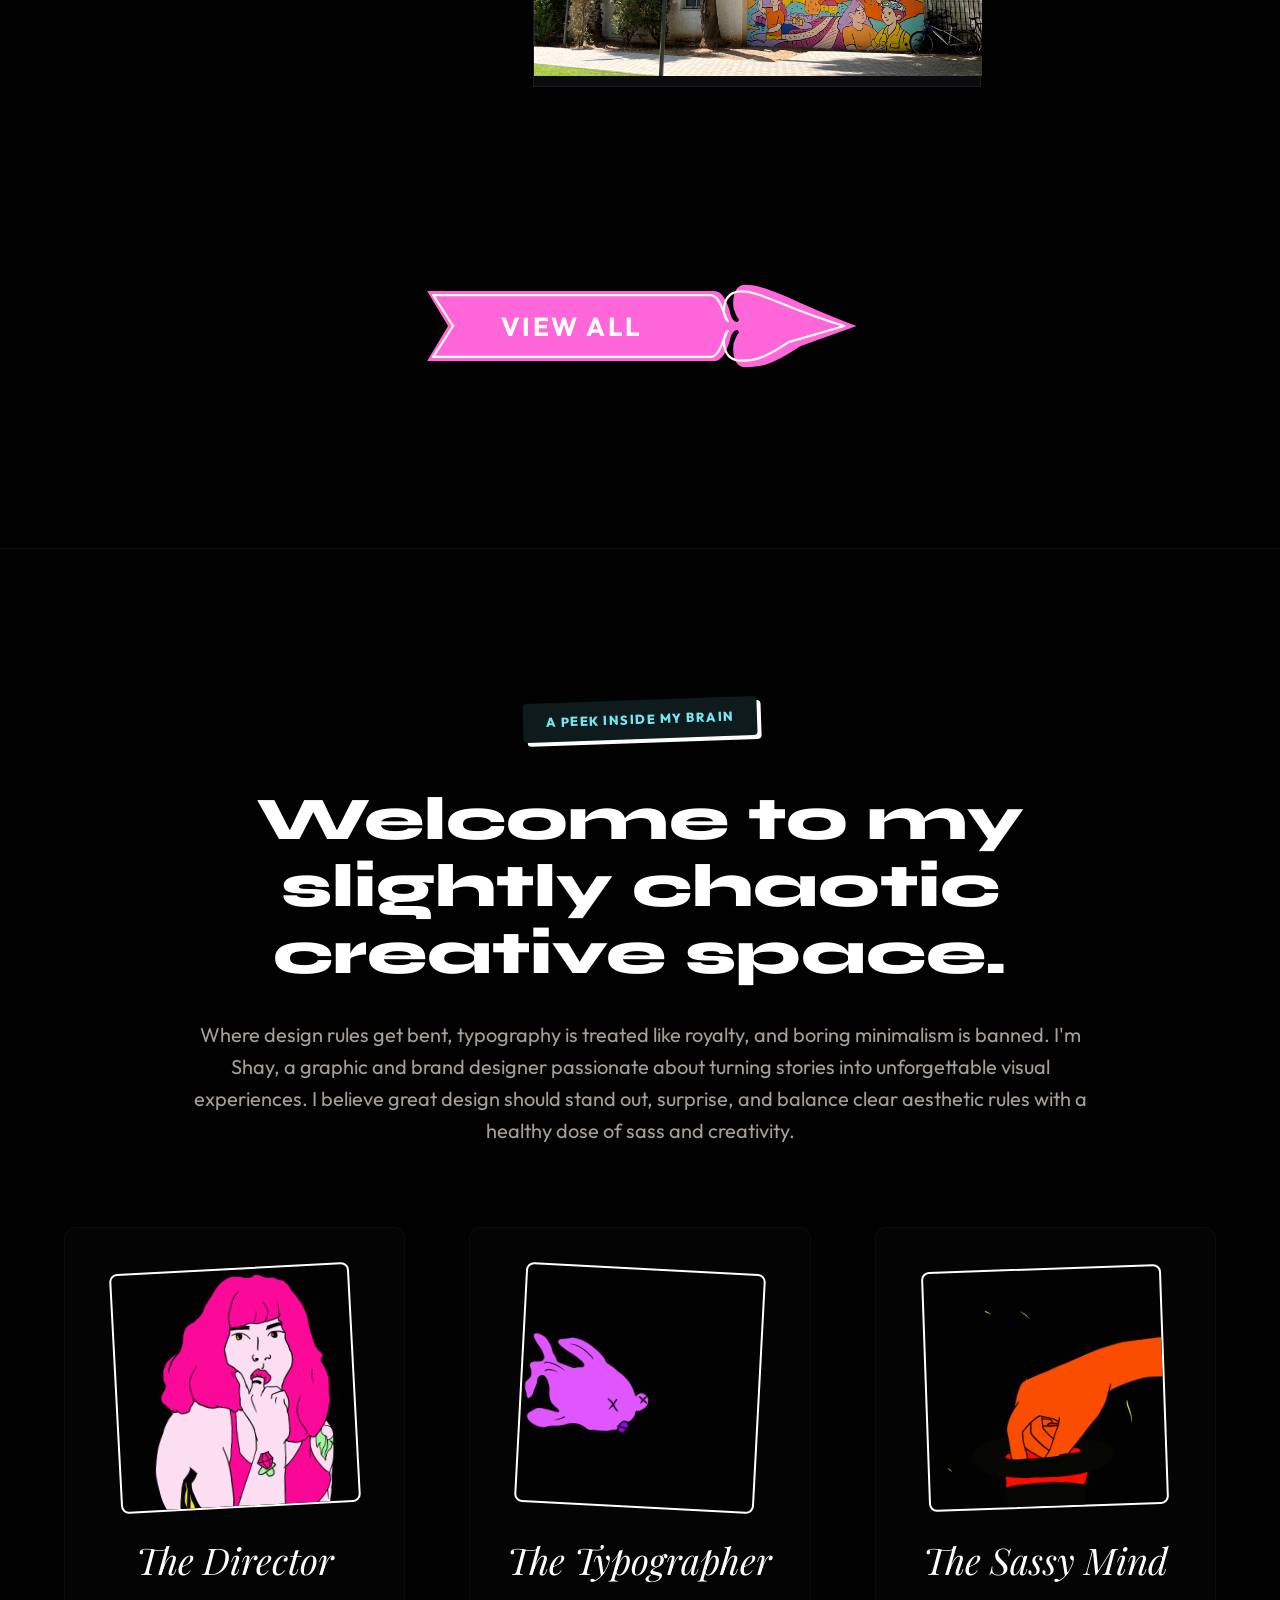
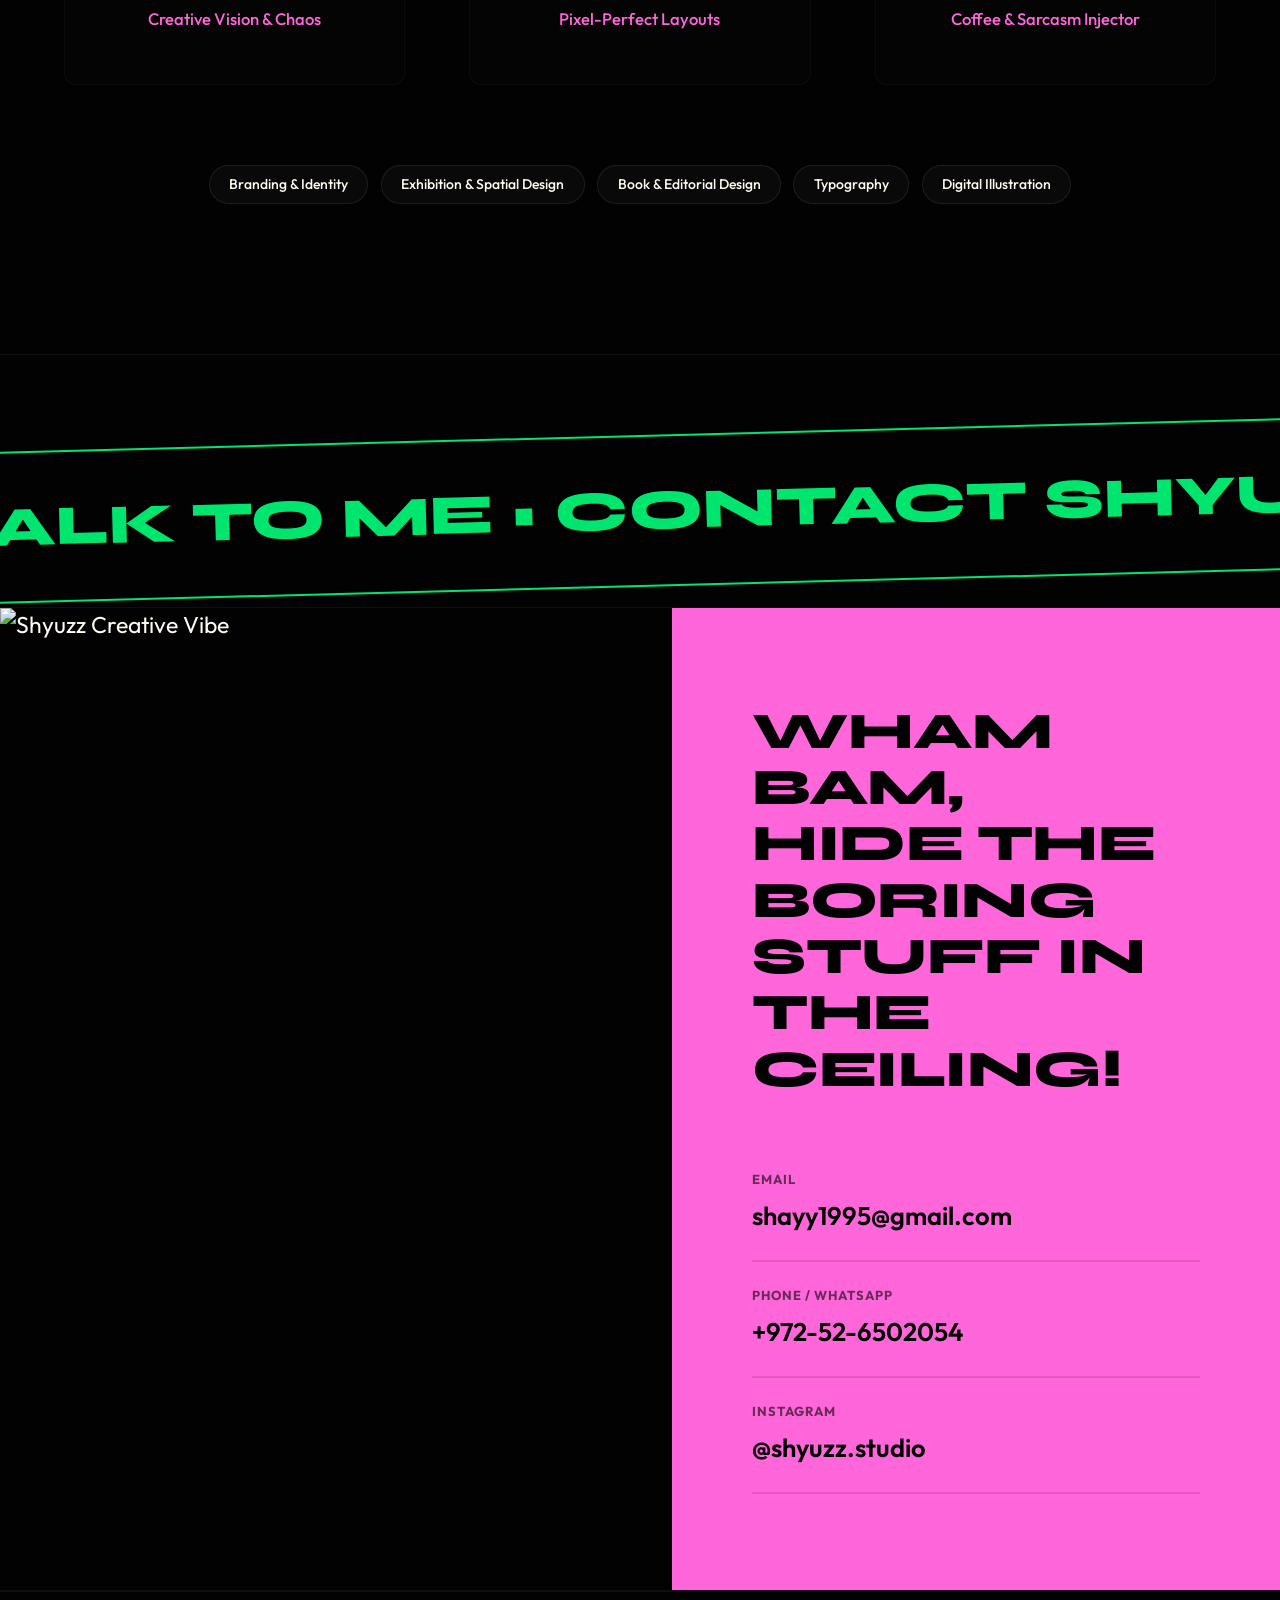
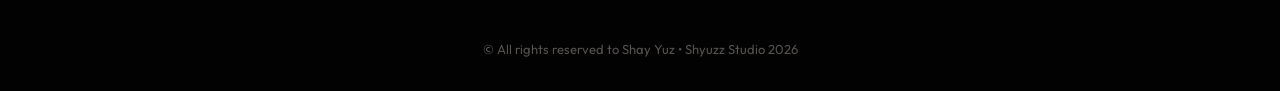
==== commit e3e1252f: "v5.66: Update top marquee ticker text to showcase Shay's actual specialties (Branding, Graphic Desig" ====
--- a/index.html
+++ b/index.html
@@ -12,7 +12,7 @@
     <link href="https://fonts.googleapis.com/css2?family=Bodoni+Moda:ital,opsz,wght@0,6..96,400..700;1,6..96,400..700&family=Outfit:wght@300;400;500;700&family=Playfair+Display:ital,wght@0,400;0,700;1,700;1,800&family=Syne:wght@700;800&family=Caveat:wght@700&family=Mr+Dafoe&display=swap" rel="stylesheet">
     
     <!-- CSS Style -->
-    <link rel="stylesheet" href="main-theme.css?v=5.65">
+    <link rel="stylesheet" href="main-theme.css?v=5.66">
 </head>
 <body>
 
@@ -99,10 +99,10 @@
             <div class="top-marquee-section">
                 <div class="top-marquee-container">
                     <div class="top-marquee-inner">
-                        <span>Branding — Graphic Design — Web Design & Development — Murals — Illustration — Creative Strategy — Art Direction —</span>
-                        <span>Branding — Graphic Design — Web Design & Development — Murals — Illustration — Creative Strategy — Art Direction —</span>
-                        <span>Branding — Graphic Design — Web Design & Development — Murals — Illustration — Creative Strategy — Art Direction —</span>
-                        <span>Branding — Graphic Design — Web Design & Development — Murals — Illustration — Creative Strategy — Art Direction —</span>
+                        <span>Branding & Identity — Graphic Design — Murals & Wall Art — Illustration — Book Design — Creative Strategy — Custom Typography —</span>
+                        <span>Branding & Identity — Graphic Design — Murals & Wall Art — Illustration — Book Design — Creative Strategy — Custom Typography —</span>
+                        <span>Branding & Identity — Graphic Design — Murals & Wall Art — Illustration — Book Design — Creative Strategy — Custom Typography —</span>
+                        <span>Branding & Identity — Graphic Design — Murals & Wall Art — Illustration — Book Design — Creative Strategy — Custom Typography —</span>
                     </div>
                 </div>
             </div>
@@ -577,6 +577,6 @@
     <script src="https://cdnjs.cloudflare.com/ajax/libs/gsap/3.12.5/ScrollTrigger.min.js"></script>
 
     <!-- Main JS Code -->
-    <script src="index.js?v=5.65"></script>
+    <script src="index.js?v=5.66"></script>
 </body>
 </html>
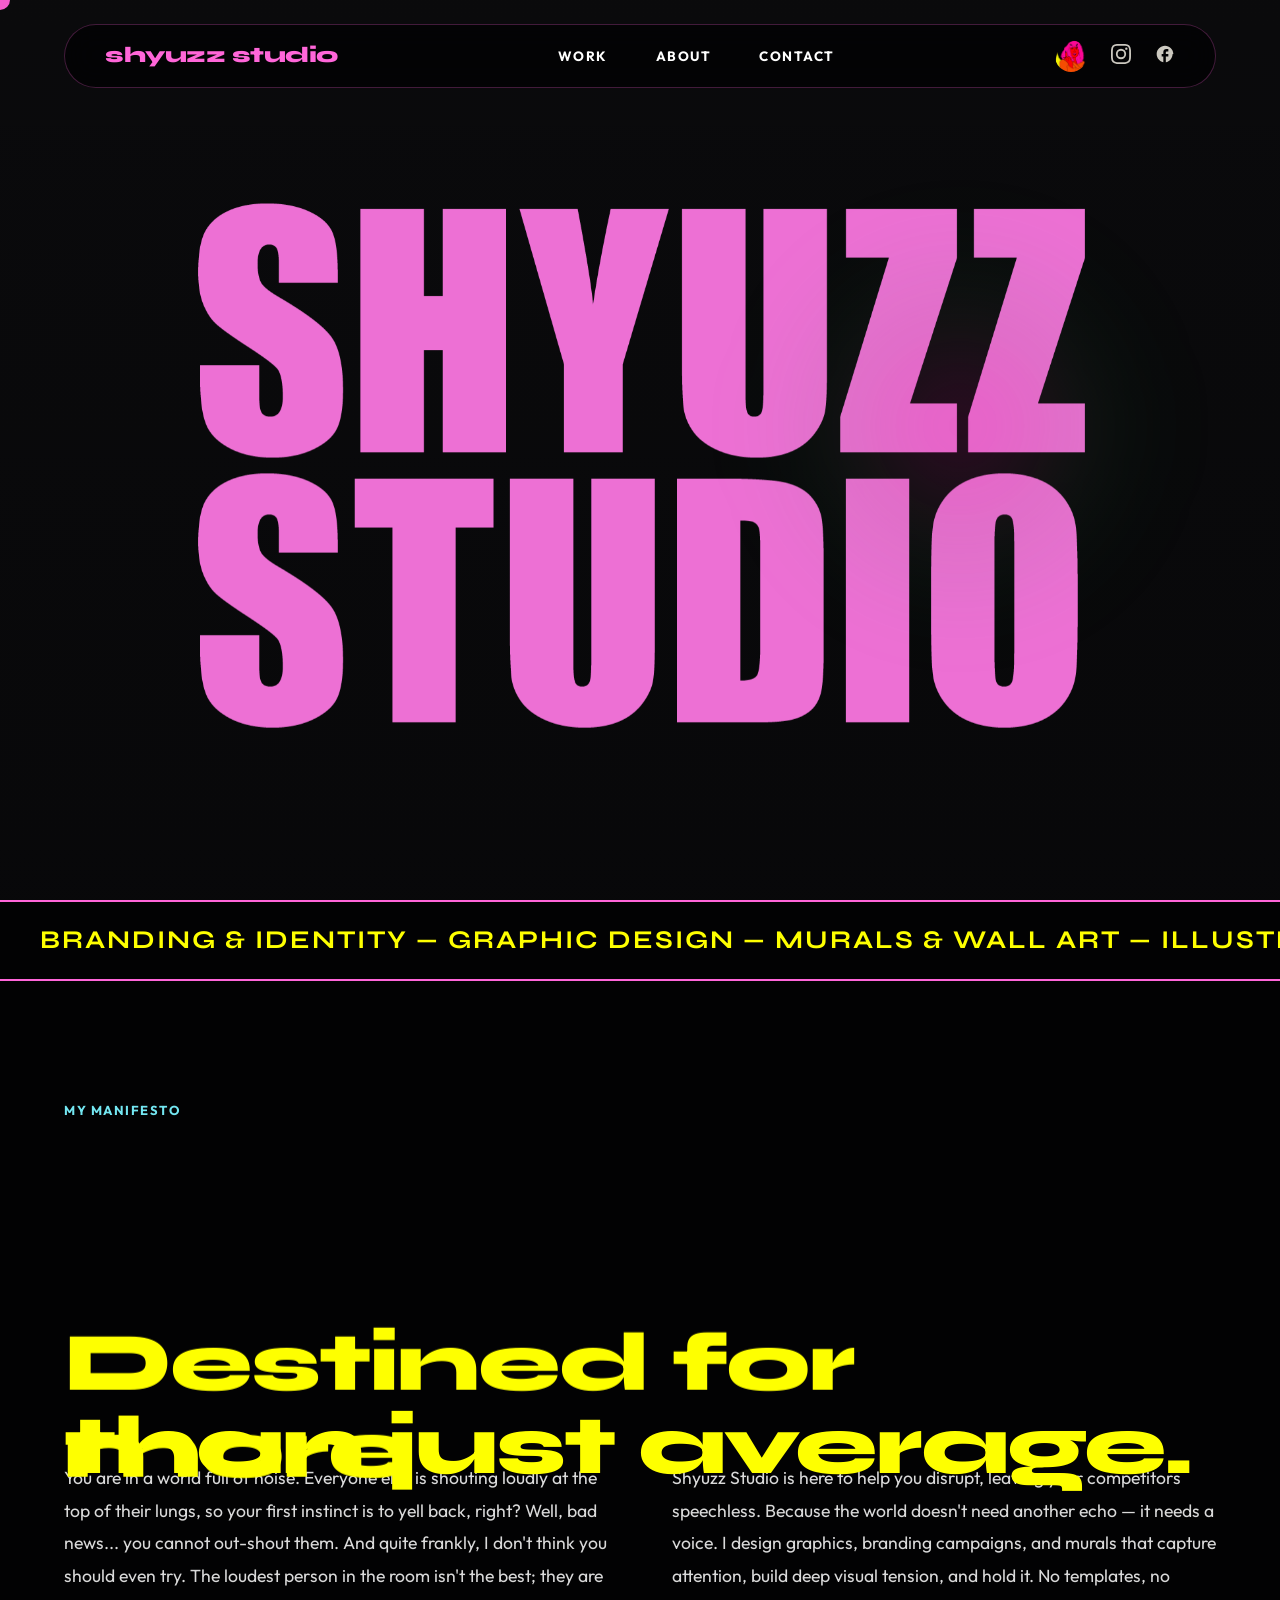
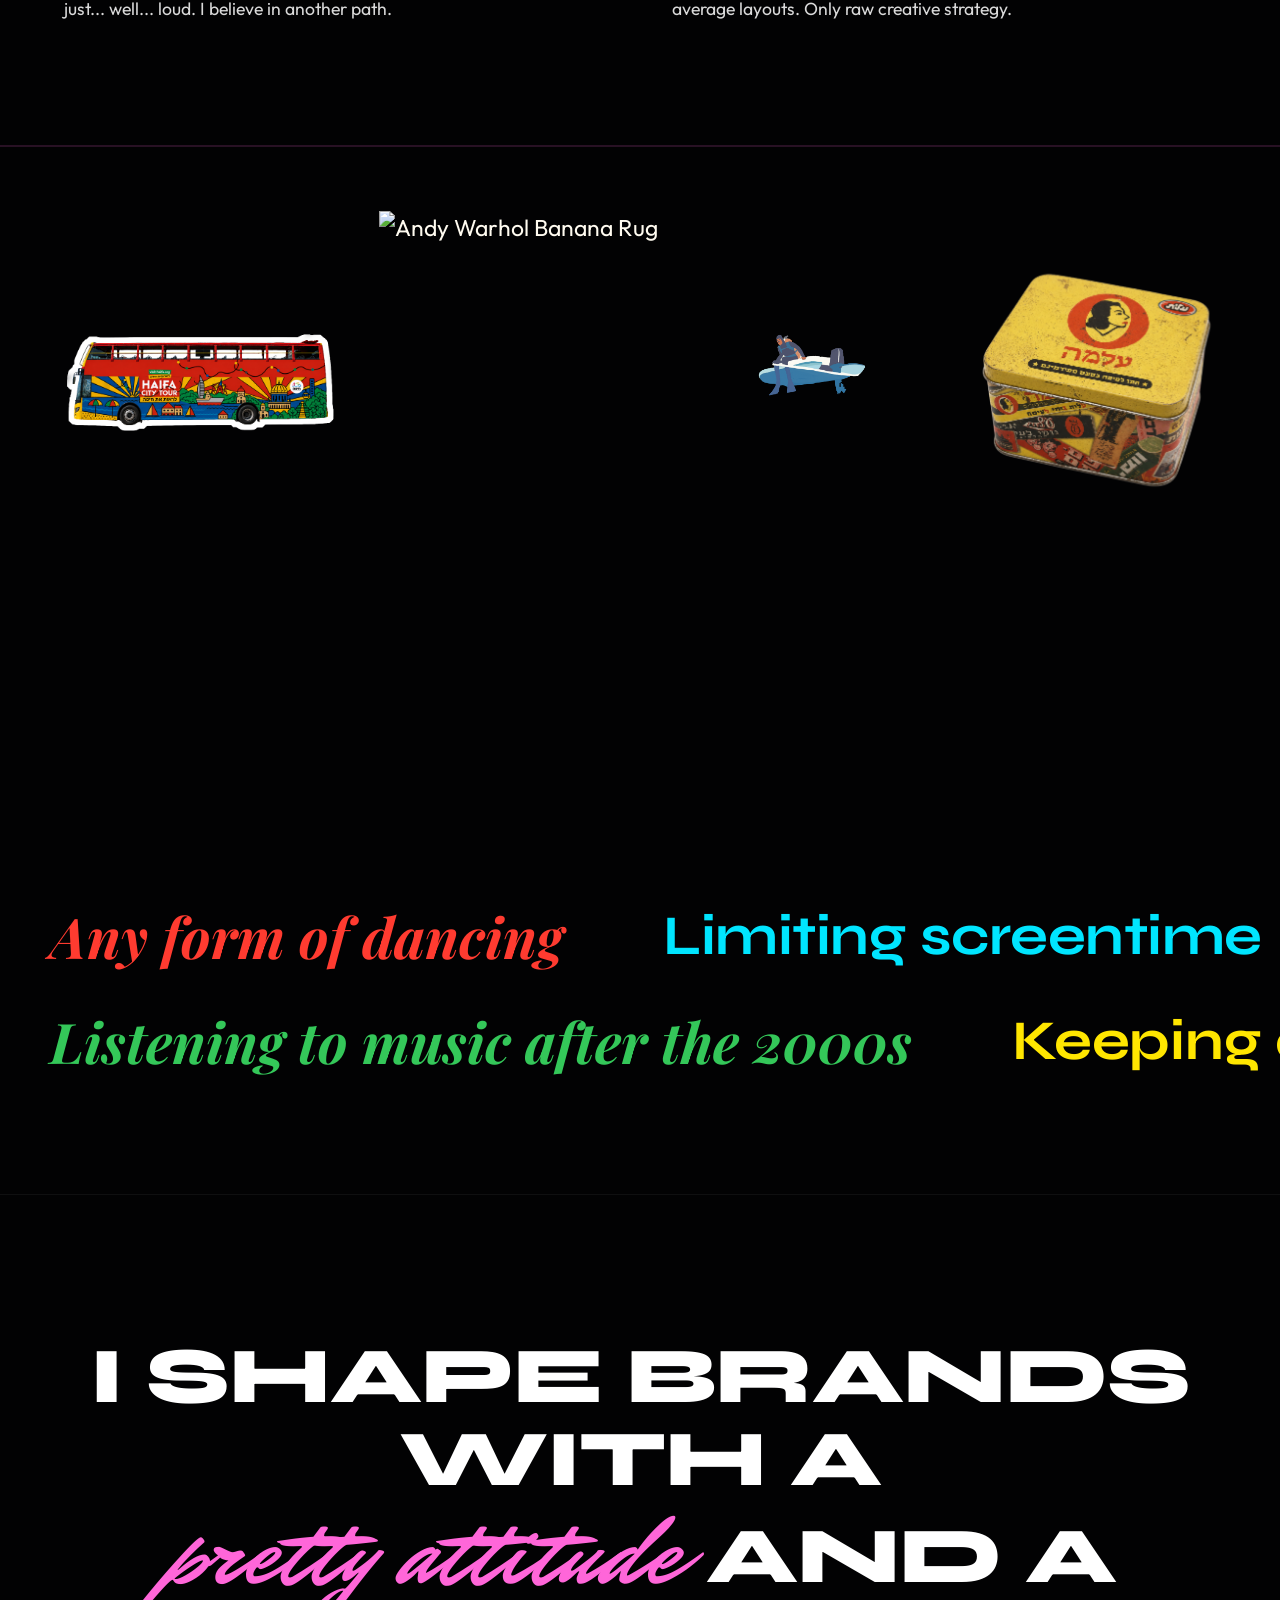
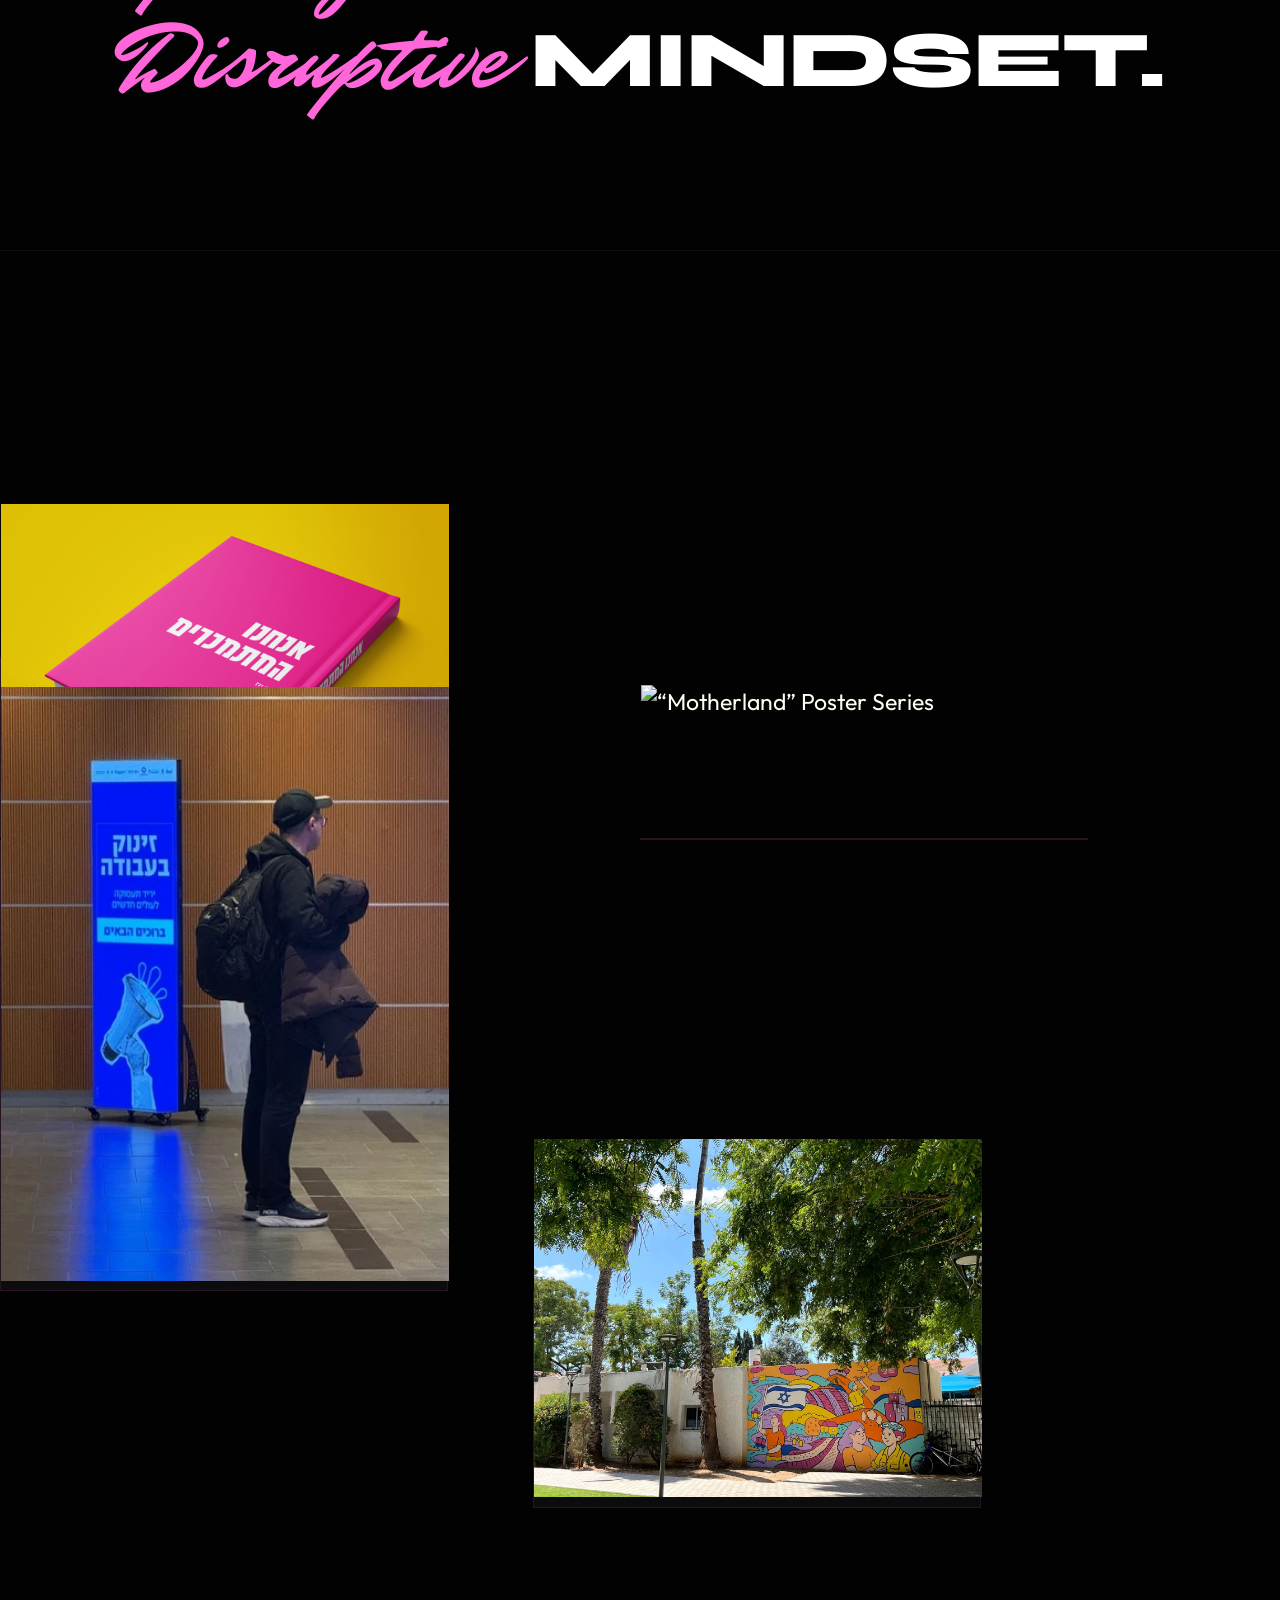
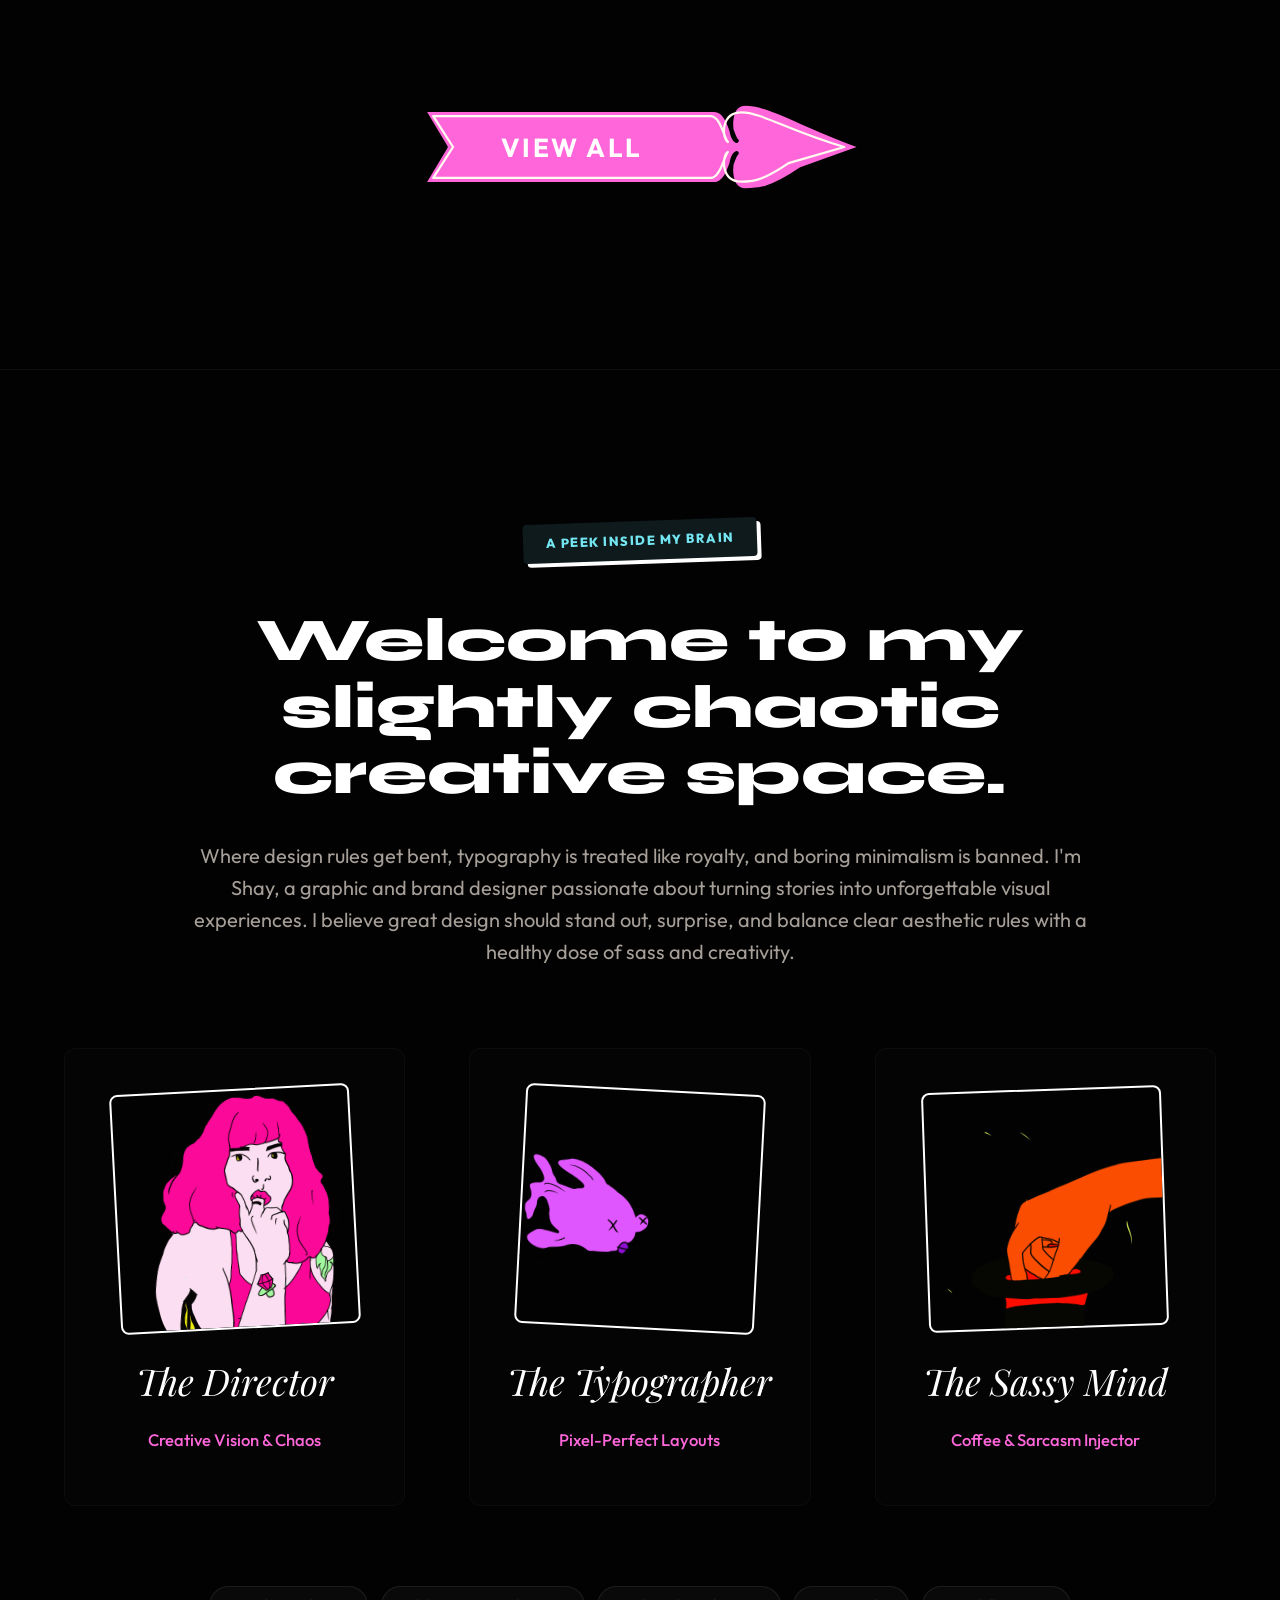
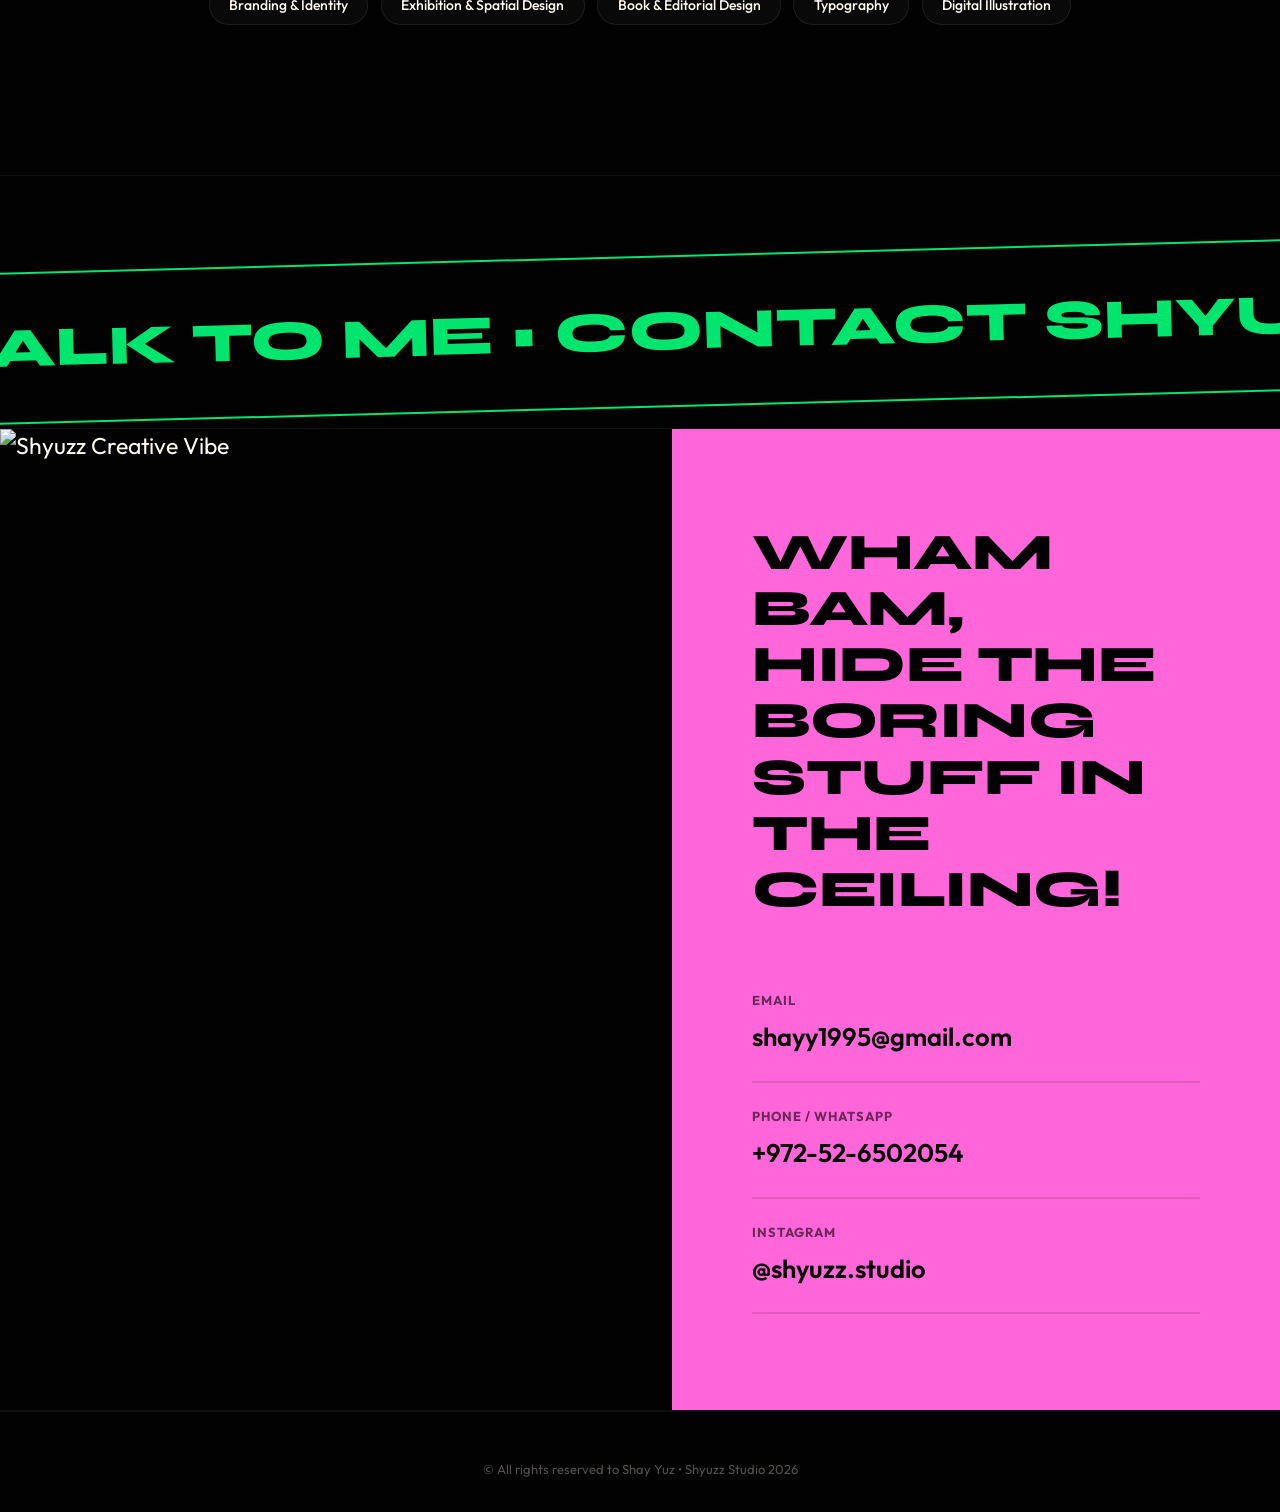
==== commit 2d346bb2: "v5.67: Remove title from home page and update H1 heading on work archive page to 'Things I designed " ====
--- a/index.html
+++ b/index.html
@@ -12,7 +12,7 @@
     <link href="https://fonts.googleapis.com/css2?family=Bodoni+Moda:ital,opsz,wght@0,6..96,400..700;1,6..96,400..700&family=Outfit:wght@300;400;500;700&family=Playfair+Display:ital,wght@0,400;0,700;1,700;1,800&family=Syne:wght@700;800&family=Caveat:wght@700&family=Mr+Dafoe&display=swap" rel="stylesheet">
     
     <!-- CSS Style -->
-    <link rel="stylesheet" href="main-theme.css?v=5.66">
+    <link rel="stylesheet" href="main-theme.css?v=5.67">
 </head>
 <body>
 
@@ -135,7 +135,6 @@
 
             <!-- Section: Cutout Image Marquee -->
             <section class="cutout-marquee-section">
-                <h3 class="cutout-section-title"><span class="reveal-text">Things I designed & created from scratch</span></h3>
                 <div class="image-marquee">
                     <div class="image-marquee__track">
 
@@ -577,6 +576,6 @@
     <script src="https://cdnjs.cloudflare.com/ajax/libs/gsap/3.12.5/ScrollTrigger.min.js"></script>
 
     <!-- Main JS Code -->
-    <script src="index.js?v=5.66"></script>
+    <script src="index.js?v=5.67"></script>
 </body>
 </html>
